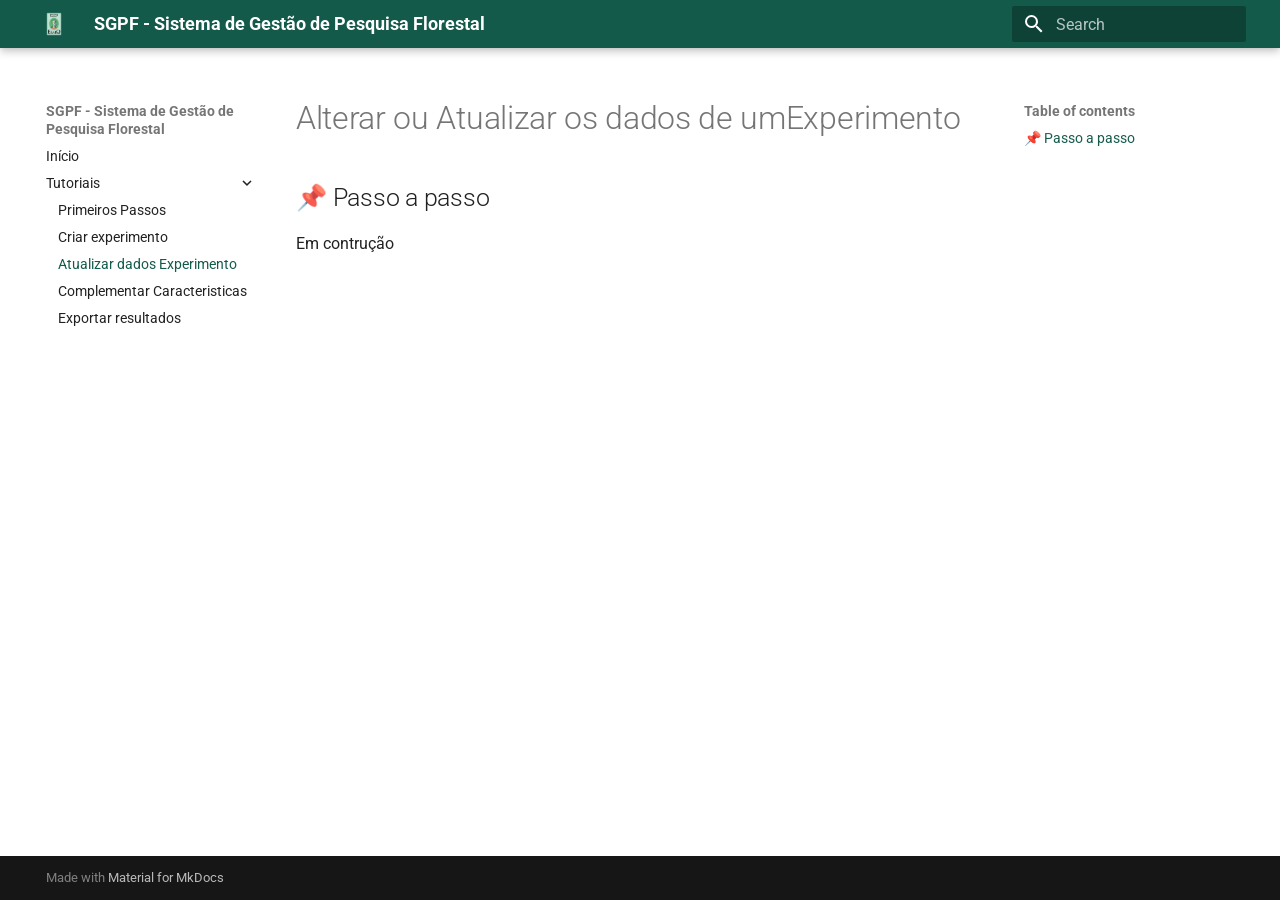
==== AlteracaoCadastroExperimento/index.html @ 8799340b "Deployed 7185ef8 with MkDocs version: 1.6.1" ====
<!doctype html>
<html lang="en" class="no-js">
  <head>
    
      <meta charset="utf-8">
      <meta name="viewport" content="width=device-width,initial-scale=1">
      
      
      
      
        <link rel="prev" href="../cadastroExperimento/">
      
      
        <link rel="next" href="../caracExperimentos/">
      
      
        
      
      
      <link rel="icon" href="../images/esalq-icon.jpg">
      <meta name="generator" content="mkdocs-1.6.1, mkdocs-material-9.7.6">
    
    
      
        <title>Atualizar dados Experimento - SGPF - Sistema de Gestão de Pesquisa Florestal</title>
      
    
    
      <link rel="stylesheet" href="../assets/stylesheets/main.484c7ddc.min.css">
      
      


    
    
      
    
    
      
        
        
        <link rel="preconnect" href="https://fonts.gstatic.com" crossorigin>
        <link rel="stylesheet" href="https://fonts.googleapis.com/css?family=Roboto:300,300i,400,400i,700,700i%7CRoboto+Mono:400,400i,700,700i&display=fallback">
        <style>:root{--md-text-font:"Roboto";--md-code-font:"Roboto Mono"}</style>
      
    
    
      <link rel="stylesheet" href="../stylesheets/extra.css">
    
    <script>__md_scope=new URL("..",location),__md_hash=e=>[...e].reduce(((e,_)=>(e<<5)-e+_.charCodeAt(0)),0),__md_get=(e,_=localStorage,t=__md_scope)=>JSON.parse(_.getItem(t.pathname+"."+e)),__md_set=(e,_,t=localStorage,a=__md_scope)=>{try{t.setItem(a.pathname+"."+e,JSON.stringify(_))}catch(e){}}</script>
    
      

    
    
  </head>
  
  
    <body dir="ltr">
  
    
    <input class="md-toggle" data-md-toggle="drawer" type="checkbox" id="__drawer" autocomplete="off">
    <input class="md-toggle" data-md-toggle="search" type="checkbox" id="__search" autocomplete="off">
    <label class="md-overlay" for="__drawer"></label>
    <div data-md-component="skip">
      
        
        <a href="#alterar-ou-atualizar-os-dados-de-umexperimento" class="md-skip">
          Skip to content
        </a>
      
    </div>
    <div data-md-component="announce">
      
    </div>
    
    
      

  

<header class="md-header md-header--shadow" data-md-component="header">
  <nav class="md-header__inner md-grid" aria-label="Header">
    <a href=".." title="SGPF - Sistema de Gestão de Pesquisa Florestal" class="md-header__button md-logo" aria-label="SGPF - Sistema de Gestão de Pesquisa Florestal" data-md-component="logo">
      
  <img src="../images/esalq-icon.jpg" alt="logo">

    </a>
    <label class="md-header__button md-icon" for="__drawer">
      
      <svg xmlns="http://www.w3.org/2000/svg" viewBox="0 0 24 24"><path d="M3 6h18v2H3zm0 5h18v2H3zm0 5h18v2H3z"/></svg>
    </label>
    <div class="md-header__title" data-md-component="header-title">
      <div class="md-header__ellipsis">
        <div class="md-header__topic">
          <span class="md-ellipsis">
            SGPF - Sistema de Gestão de Pesquisa Florestal
          </span>
        </div>
        <div class="md-header__topic" data-md-component="header-topic">
          <span class="md-ellipsis">
            
              Atualizar dados Experimento
            
          </span>
        </div>
      </div>
    </div>
    
    
      <script>var palette=__md_get("__palette");if(palette&&palette.color){if("(prefers-color-scheme)"===palette.color.media){var media=matchMedia("(prefers-color-scheme: light)"),input=document.querySelector(media.matches?"[data-md-color-media='(prefers-color-scheme: light)']":"[data-md-color-media='(prefers-color-scheme: dark)']");palette.color.media=input.getAttribute("data-md-color-media"),palette.color.scheme=input.getAttribute("data-md-color-scheme"),palette.color.primary=input.getAttribute("data-md-color-primary"),palette.color.accent=input.getAttribute("data-md-color-accent")}for(var[key,value]of Object.entries(palette.color))document.body.setAttribute("data-md-color-"+key,value)}</script>
    
    
    
      
      
        <label class="md-header__button md-icon" for="__search">
          
          <svg xmlns="http://www.w3.org/2000/svg" viewBox="0 0 24 24"><path d="M9.5 3A6.5 6.5 0 0 1 16 9.5c0 1.61-.59 3.09-1.56 4.23l.27.27h.79l5 5-1.5 1.5-5-5v-.79l-.27-.27A6.52 6.52 0 0 1 9.5 16 6.5 6.5 0 0 1 3 9.5 6.5 6.5 0 0 1 9.5 3m0 2C7 5 5 7 5 9.5S7 14 9.5 14 14 12 14 9.5 12 5 9.5 5"/></svg>
        </label>
        <div class="md-search" data-md-component="search" role="dialog">
  <label class="md-search__overlay" for="__search"></label>
  <div class="md-search__inner" role="search">
    <form class="md-search__form" name="search">
      <input type="text" class="md-search__input" name="query" aria-label="Search" placeholder="Search" autocapitalize="off" autocorrect="off" autocomplete="off" spellcheck="false" data-md-component="search-query" required>
      <label class="md-search__icon md-icon" for="__search">
        
        <svg xmlns="http://www.w3.org/2000/svg" viewBox="0 0 24 24"><path d="M9.5 3A6.5 6.5 0 0 1 16 9.5c0 1.61-.59 3.09-1.56 4.23l.27.27h.79l5 5-1.5 1.5-5-5v-.79l-.27-.27A6.52 6.52 0 0 1 9.5 16 6.5 6.5 0 0 1 3 9.5 6.5 6.5 0 0 1 9.5 3m0 2C7 5 5 7 5 9.5S7 14 9.5 14 14 12 14 9.5 12 5 9.5 5"/></svg>
        
        <svg xmlns="http://www.w3.org/2000/svg" viewBox="0 0 24 24"><path d="M20 11v2H8l5.5 5.5-1.42 1.42L4.16 12l7.92-7.92L13.5 5.5 8 11z"/></svg>
      </label>
      <nav class="md-search__options" aria-label="Search">
        
        <button type="reset" class="md-search__icon md-icon" title="Clear" aria-label="Clear" tabindex="-1">
          
          <svg xmlns="http://www.w3.org/2000/svg" viewBox="0 0 24 24"><path d="M19 6.41 17.59 5 12 10.59 6.41 5 5 6.41 10.59 12 5 17.59 6.41 19 12 13.41 17.59 19 19 17.59 13.41 12z"/></svg>
        </button>
      </nav>
      
    </form>
    <div class="md-search__output">
      <div class="md-search__scrollwrap" tabindex="0" data-md-scrollfix>
        <div class="md-search-result" data-md-component="search-result">
          <div class="md-search-result__meta">
            Initializing search
          </div>
          <ol class="md-search-result__list" role="presentation"></ol>
        </div>
      </div>
    </div>
  </div>
</div>
      
    
    
  </nav>
  
</header>
    
    <div class="md-container" data-md-component="container">
      
      
        
          
        
      
      <main class="md-main" data-md-component="main">
        <div class="md-main__inner md-grid">
          
            
              
              <div class="md-sidebar md-sidebar--primary" data-md-component="sidebar" data-md-type="navigation" >
                <div class="md-sidebar__scrollwrap">
                  <div class="md-sidebar__inner">
                    



<nav class="md-nav md-nav--primary" aria-label="Navigation" data-md-level="0">
  <label class="md-nav__title" for="__drawer">
    <a href=".." title="SGPF - Sistema de Gestão de Pesquisa Florestal" class="md-nav__button md-logo" aria-label="SGPF - Sistema de Gestão de Pesquisa Florestal" data-md-component="logo">
      
  <img src="../images/esalq-icon.jpg" alt="logo">

    </a>
    SGPF - Sistema de Gestão de Pesquisa Florestal
  </label>
  
  <ul class="md-nav__list" data-md-scrollfix>
    
      
      
  
  
  
  
    <li class="md-nav__item">
      <a href=".." class="md-nav__link">
        
  
  
  <span class="md-ellipsis">
    
  
    Início
  

    
  </span>
  
  

      </a>
    </li>
  

    
      
      
  
  
    
  
  
  
    
    
    
    
    
    <li class="md-nav__item md-nav__item--active md-nav__item--nested">
      
        
        
        <input class="md-nav__toggle md-toggle " type="checkbox" id="__nav_2" checked>
        
          
          <label class="md-nav__link" for="__nav_2" id="__nav_2_label" tabindex="0">
            
  
  
  <span class="md-ellipsis">
    
  
    Tutoriais
  

    
  </span>
  
  

            <span class="md-nav__icon md-icon"></span>
          </label>
        
        <nav class="md-nav" data-md-level="1" aria-labelledby="__nav_2_label" aria-expanded="true">
          <label class="md-nav__title" for="__nav_2">
            <span class="md-nav__icon md-icon"></span>
            
  
    Tutoriais
  

          </label>
          <ul class="md-nav__list" data-md-scrollfix>
            
              
                
  
  
  
  
    <li class="md-nav__item">
      <a href="../ApresentacaoArgow/" class="md-nav__link">
        
  
  
  <span class="md-ellipsis">
    
  
    Primeiros Passos
  

    
  </span>
  
  

      </a>
    </li>
  

              
            
              
                
  
  
  
  
    <li class="md-nav__item">
      <a href="../cadastroExperimento/" class="md-nav__link">
        
  
  
  <span class="md-ellipsis">
    
  
    Criar experimento
  

    
  </span>
  
  

      </a>
    </li>
  

              
            
              
                
  
  
    
  
  
  
    <li class="md-nav__item md-nav__item--active">
      
      <input class="md-nav__toggle md-toggle" type="checkbox" id="__toc">
      
      
        
      
      
        <label class="md-nav__link md-nav__link--active" for="__toc">
          
  
  
  <span class="md-ellipsis">
    
  
    Atualizar dados Experimento
  

    
  </span>
  
  

          <span class="md-nav__icon md-icon"></span>
        </label>
      
      <a href="./" class="md-nav__link md-nav__link--active">
        
  
  
  <span class="md-ellipsis">
    
  
    Atualizar dados Experimento
  

    
  </span>
  
  

      </a>
      
        

<nav class="md-nav md-nav--secondary" aria-label="Table of contents">
  
  
  
    
  
  
    <label class="md-nav__title" for="__toc">
      <span class="md-nav__icon md-icon"></span>
      Table of contents
    </label>
    <ul class="md-nav__list" data-md-component="toc" data-md-scrollfix>
      
        <li class="md-nav__item">
  <a href="#passo-a-passo" class="md-nav__link">
    <span class="md-ellipsis">
      
        📌 Passo a passo
      
    </span>
  </a>
  
</li>
      
    </ul>
  
</nav>
      
    </li>
  

              
            
              
                
  
  
  
  
    <li class="md-nav__item">
      <a href="../caracExperimentos/" class="md-nav__link">
        
  
  
  <span class="md-ellipsis">
    
  
    Complementar Caracteristicas
  

    
  </span>
  
  

      </a>
    </li>
  

              
            
              
                
  
  
  
  
    <li class="md-nav__item">
      <a href="../tutorial2/" class="md-nav__link">
        
  
  
  <span class="md-ellipsis">
    
  
    Exportar resultados
  

    
  </span>
  
  

      </a>
    </li>
  

              
            
          </ul>
        </nav>
      
    </li>
  

    
  </ul>
</nav>
                  </div>
                </div>
              </div>
            
            
              
              <div class="md-sidebar md-sidebar--secondary" data-md-component="sidebar" data-md-type="toc" >
                <div class="md-sidebar__scrollwrap">
                  <div class="md-sidebar__inner">
                    

<nav class="md-nav md-nav--secondary" aria-label="Table of contents">
  
  
  
    
  
  
    <label class="md-nav__title" for="__toc">
      <span class="md-nav__icon md-icon"></span>
      Table of contents
    </label>
    <ul class="md-nav__list" data-md-component="toc" data-md-scrollfix>
      
        <li class="md-nav__item">
  <a href="#passo-a-passo" class="md-nav__link">
    <span class="md-ellipsis">
      
        📌 Passo a passo
      
    </span>
  </a>
  
</li>
      
    </ul>
  
</nav>
                  </div>
                </div>
              </div>
            
          
          
            <div class="md-content" data-md-component="content">
              
              <article class="md-content__inner md-typeset">
                
                  



<h1 id="alterar-ou-atualizar-os-dados-de-umexperimento">Alterar ou Atualizar os dados de umExperimento</h1>
<h2 id="passo-a-passo">📌 Passo a passo</h2>
<p>Em contrução</p>












                
              </article>
            </div>
          
          
<script>var target=document.getElementById(location.hash.slice(1));target&&target.name&&(target.checked=target.name.startsWith("__tabbed_"))</script>
        </div>
        
      </main>
      
        <footer class="md-footer">
  
  <div class="md-footer-meta md-typeset">
    <div class="md-footer-meta__inner md-grid">
      <div class="md-copyright">
  
  
    Made with
    <a href="https://squidfunk.github.io/mkdocs-material/" target="_blank" rel="noopener">
      Material for MkDocs
    </a>
  
</div>
      
    </div>
  </div>
</footer>
      
    </div>
    <div class="md-dialog" data-md-component="dialog">
      <div class="md-dialog__inner md-typeset"></div>
    </div>
    
    
    
      
      
      <script id="__config" type="application/json">{"annotate": null, "base": "..", "features": [], "search": "../assets/javascripts/workers/search.2c215733.min.js", "tags": null, "translations": {"clipboard.copied": "Copied to clipboard", "clipboard.copy": "Copy to clipboard", "search.result.more.one": "1 more on this page", "search.result.more.other": "# more on this page", "search.result.none": "No matching documents", "search.result.one": "1 matching document", "search.result.other": "# matching documents", "search.result.placeholder": "Type to start searching", "search.result.term.missing": "Missing", "select.version": "Select version"}, "version": null}</script>
    
    
      <script src="../assets/javascripts/bundle.79ae519e.min.js"></script>
      
    
  </body>
</html>
---- assets/stylesheets/main.484c7ddc.min.css ----
@charset "UTF-8";html{-webkit-text-size-adjust:none;-moz-text-size-adjust:none;text-size-adjust:none;box-sizing:border-box}*,:after,:before{box-sizing:inherit}@media (prefers-reduced-motion){*,:after,:before{transition:none!important}}body{margin:0}a,button,input,label{-webkit-tap-highlight-color:transparent}a{color:inherit;text-decoration:none}hr{border:0;box-sizing:initial;display:block;height:.05rem;overflow:visible;padding:0}small{font-size:80%}sub,sup{line-height:1em}img{border-style:none}table{border-collapse:initial;border-spacing:0}td,th{font-weight:400;vertical-align:top}button{background:#0000;border:0;font-family:inherit;font-size:inherit;margin:0;padding:0}input{border:0;outline:none}:root{--md-primary-fg-color:#4051b5;--md-primary-fg-color--light:#5d6cc0;--md-primary-fg-color--dark:#303fa1;--md-primary-bg-color:#fff;--md-primary-bg-color--light:#ffffffb3;--md-accent-fg-color:#526cfe;--md-accent-fg-color--transparent:#526cfe1a;--md-accent-bg-color:#fff;--md-accent-bg-color--light:#ffffffb3}[data-md-color-scheme=default]{color-scheme:light}[data-md-color-scheme=default] img[src$="#gh-dark-mode-only"],[data-md-color-scheme=default] img[src$="#only-dark"]{display:none}:root,[data-md-color-scheme=default]{--md-hue:225deg;--md-default-fg-color:#000000de;--md-default-fg-color--light:#0000008a;--md-default-fg-color--lighter:#00000052;--md-default-fg-color--lightest:#00000012;--md-default-bg-color:#fff;--md-default-bg-color--light:#ffffffb3;--md-default-bg-color--lighter:#ffffff4d;--md-default-bg-color--lightest:#ffffff1f;--md-code-fg-color:#36464e;--md-code-bg-color:#f5f5f5;--md-code-bg-color--light:#f5f5f5b3;--md-code-bg-color--lighter:#f5f5f54d;--md-code-hl-color:#4287ff;--md-code-hl-color--light:#4287ff1a;--md-code-hl-number-color:#d52a2a;--md-code-hl-special-color:#db1457;--md-code-hl-function-color:#a846b9;--md-code-hl-constant-color:#6e59d9;--md-code-hl-keyword-color:#3f6ec6;--md-code-hl-string-color:#1c7d4d;--md-code-hl-name-color:var(--md-code-fg-color);--md-code-hl-operator-color:var(--md-default-fg-color--light);--md-code-hl-punctuation-color:var(--md-default-fg-color--light);--md-code-hl-comment-color:var(--md-default-fg-color--light);--md-code-hl-generic-color:var(--md-default-fg-color--light);--md-code-hl-variable-color:var(--md-default-fg-color--light);--md-typeset-color:var(--md-default-fg-color);--md-typeset-a-color:var(--md-primary-fg-color);--md-typeset-del-color:#f5503d26;--md-typeset-ins-color:#0bd57026;--md-typeset-kbd-color:#fafafa;--md-typeset-kbd-accent-color:#fff;--md-typeset-kbd-border-color:#b8b8b8;--md-typeset-mark-color:#ffff0080;--md-typeset-table-color:#0000001f;--md-typeset-table-color--light:rgba(0,0,0,.035);--md-admonition-fg-color:var(--md-default-fg-color);--md-admonition-bg-color:var(--md-default-bg-color);--md-warning-fg-color:#000000de;--md-warning-bg-color:#ff9;--md-footer-fg-color:#fff;--md-footer-fg-color--light:#ffffffb3;--md-footer-fg-color--lighter:#ffffff73;--md-footer-bg-color:#000000de;--md-footer-bg-color--dark:#00000052;--md-shadow-z1:0 0.2rem 0.5rem #0000000d,0 0 0.05rem #0000001a;--md-shadow-z2:0 0.2rem 0.5rem #0000001a,0 0 0.05rem #00000040;--md-shadow-z3:0 0.2rem 0.5rem #0003,0 0 0.05rem #00000059}.md-icon svg{fill:currentcolor;display:block;height:1.2rem;width:1.2rem}body{-webkit-font-smoothing:antialiased;-moz-osx-font-smoothing:grayscale;--md-text-font-family:var(--md-text-font,_),-apple-system,BlinkMacSystemFont,Helvetica,Arial,sans-serif;--md-code-font-family:var(--md-code-font,_),SFMono-Regular,Consolas,Menlo,monospace}aside,body,input{font-feature-settings:"kern","liga";color:var(--md-typeset-color);font-family:var(--md-text-font-family)}code,kbd,pre{font-feature-settings:"kern";font-family:var(--md-code-font-family)}:root{--md-typeset-table-sort-icon:url('data:image/svg+xml;charset=utf-8,<svg xmlns="http://www.w3.org/2000/svg" viewBox="0 0 24 24"><path d="m18 21-4-4h3V7h-3l4-4 4 4h-3v10h3M2 19v-2h10v2M2 13v-2h7v2M2 7V5h4v2z"/></svg>');--md-typeset-table-sort-icon--asc:url('data:image/svg+xml;charset=utf-8,<svg xmlns="http://www.w3.org/2000/svg" viewBox="0 0 24 24"><path d="M19 17h3l-4 4-4-4h3V3h2M2 17h10v2H2M6 5v2H2V5m0 6h7v2H2z"/></svg>');--md-typeset-table-sort-icon--desc:url('data:image/svg+xml;charset=utf-8,<svg xmlns="http://www.w3.org/2000/svg" viewBox="0 0 24 24"><path d="M19 7h3l-4-4-4 4h3v14h2M2 17h10v2H2M6 5v2H2V5m0 6h7v2H2z"/></svg>')}.md-typeset{-webkit-print-color-adjust:exact;color-adjust:exact;font-size:.8rem;line-height:1.6;overflow-wrap:break-word}@media print{.md-typeset{font-size:.68rem}}.md-typeset blockquote,.md-typeset dl,.md-typeset figure,.md-typeset ol,.md-typeset pre,.md-typeset ul{margin-bottom:1em;margin-top:1em}.md-typeset h1{color:var(--md-default-fg-color--light);font-size:2em;line-height:1.3;margin:0 0 1.25em}.md-typeset h1,.md-typeset h2{font-weight:300;letter-spacing:-.01em}.md-typeset h2{font-size:1.5625em;line-height:1.4;margin:1.6em 0 .64em}.md-typeset h3{font-size:1.25em;font-weight:400;letter-spacing:-.01em;line-height:1.5;margin:1.6em 0 .8em}.md-typeset h2+h3{margin-top:.8em}.md-typeset h4{font-weight:700;letter-spacing:-.01em;margin:1em 0}.md-typeset h5,.md-typeset h6{color:var(--md-default-fg-color--light);font-size:.8em;font-weight:700;letter-spacing:-.01em;margin:1.25em 0}.md-typeset h5{text-transform:uppercase}.md-typeset h5 code{text-transform:none}.md-typeset hr{border-bottom:.05rem solid var(--md-default-fg-color--lightest);display:flow-root;margin:1.5em 0}.md-typeset a{color:var(--md-typeset-a-color);word-break:break-word}.md-typeset a,.md-typeset a:before{transition:color 125ms}.md-typeset a:focus,.md-typeset a:hover{color:var(--md-accent-fg-color)}.md-typeset a:focus code,.md-typeset a:hover code{background-color:var(--md-accent-fg-color--transparent);color:var(--md-accent-fg-color)}.md-typeset a code{color:var(--md-typeset-a-color)}.md-typeset a.focus-visible{outline-color:var(--md-accent-fg-color);outline-offset:.2rem}.md-typeset code,.md-typeset kbd,.md-typeset pre{color:var(--md-code-fg-color);direction:ltr;font-variant-ligatures:none;transition:background-color 125ms}@media print{.md-typeset code,.md-typeset kbd,.md-typeset pre{white-space:pre-wrap}}.md-typeset code{background-color:var(--md-code-bg-color);border-radius:.1rem;-webkit-box-decoration-break:clone;box-decoration-break:clone;font-size:.85em;padding:0 .2941176471em;transition:color 125ms,background-color 125ms;word-break:break-word}.md-typeset code:not(.focus-visible){-webkit-tap-highlight-color:transparent;outline:none}.md-typeset pre{display:flow-root;line-height:1.4;position:relative}.md-typeset pre>code{-webkit-box-decoration-break:slice;box-decoration-break:slice;box-shadow:none;display:block;margin:0;outline-color:var(--md-accent-fg-color);overflow:auto;padding:.7720588235em 1.1764705882em;scrollbar-color:var(--md-default-fg-color--lighter) #0000;scrollbar-width:thin;touch-action:auto;word-break:normal}.md-typeset pre>code:hover{scrollbar-color:var(--md-accent-fg-color) #0000}.md-typeset pre>code::-webkit-scrollbar{height:.2rem;width:.2rem}.md-typeset pre>code::-webkit-scrollbar-thumb{background-color:var(--md-default-fg-color--lighter)}.md-typeset pre>code::-webkit-scrollbar-thumb:hover{background-color:var(--md-accent-fg-color)}.md-typeset kbd{background-color:var(--md-typeset-kbd-color);border-radius:.1rem;box-shadow:0 .1rem 0 .05rem var(--md-typeset-kbd-border-color),0 .1rem 0 var(--md-typeset-kbd-border-color),0 -.1rem .2rem var(--md-typeset-kbd-accent-color) inset;color:var(--md-default-fg-color);display:inline-block;font-size:.75em;padding:0 .6666666667em;vertical-align:text-top;word-break:break-word}.md-typeset mark{background-color:var(--md-typeset-mark-color);-webkit-box-decoration-break:clone;box-decoration-break:clone;color:inherit;word-break:break-word}.md-typeset abbr{cursor:help;text-decoration:none}.md-typeset [data-preview],.md-typeset abbr{border-bottom:.05rem dotted var(--md-default-fg-color--light)}.md-typeset small{opacity:.75}[dir=ltr] .md-typeset sub,[dir=ltr] .md-typeset sup{margin-left:.078125em}[dir=rtl] .md-typeset sub,[dir=rtl] .md-typeset sup{margin-right:.078125em}[dir=ltr] .md-typeset blockquote{padding-left:.6rem}[dir=rtl] .md-typeset blockquote{padding-right:.6rem}[dir=ltr] .md-typeset blockquote{border-left:.2rem solid var(--md-default-fg-color--lighter)}[dir=rtl] .md-typeset blockquote{border-right:.2rem solid var(--md-default-fg-color--lighter)}.md-typeset blockquote{color:var(--md-default-fg-color--light);margin-left:0;margin-right:0}.md-typeset ul{list-style-type:disc}.md-typeset ul[type]{list-style-type:revert-layer}[dir=ltr] .md-typeset ol,[dir=ltr] .md-typeset ul{margin-left:.625em}[dir=rtl] .md-typeset ol,[dir=rtl] .md-typeset ul{margin-right:.625em}.md-typeset ol,.md-typeset ul{padding:0}.md-typeset ol:not([hidden]),.md-typeset ul:not([hidden]){display:flow-root}.md-typeset ol ol,.md-typeset ul ol{list-style-type:lower-alpha}.md-typeset ol ol ol,.md-typeset ul ol ol{list-style-type:lower-roman}.md-typeset ol ol ol ol,.md-typeset ul ol ol ol{list-style-type:upper-alpha}.md-typeset ol ol ol ol ol,.md-typeset ul ol ol ol ol{list-style-type:upper-roman}.md-typeset ol[type],.md-typeset ul[type]{list-style-type:revert-layer}[dir=ltr] .md-typeset ol li,[dir=ltr] .md-typeset ul li{margin-left:1.25em}[dir=rtl] .md-typeset ol li,[dir=rtl] .md-typeset ul li{margin-right:1.25em}.md-typeset ol li,.md-typeset ul li{margin-bottom:.5em}.md-typeset ol li blockquote,.md-typeset ol li p,.md-typeset ul li blockquote,.md-typeset ul li p{margin:.5em 0}.md-typeset ol li:last-child,.md-typeset ul li:last-child{margin-bottom:0}[dir=ltr] .md-typeset ol li ol,[dir=ltr] .md-typeset ol li ul,[dir=ltr] .md-typeset ul li ol,[dir=ltr] .md-typeset ul li ul{margin-left:.625em}[dir=rtl] .md-typeset ol li ol,[dir=rtl] .md-typeset ol li ul,[dir=rtl] .md-typeset ul li ol,[dir=rtl] .md-typeset ul li ul{margin-right:.625em}.md-typeset ol li ol,.md-typeset ol li ul,.md-typeset ul li ol,.md-typeset ul li ul{margin-bottom:.5em;margin-top:.5em}[dir=ltr] .md-typeset dd{margin-left:1.875em}[dir=rtl] .md-typeset dd{margin-right:1.875em}.md-typeset dd{margin-bottom:1.5em;margin-top:1em}.md-typeset img,.md-typeset svg,.md-typeset video{height:auto;max-width:100%}.md-typeset img[align=left]{margin:1em 1em 1em 0}.md-typeset img[align=right]{margin:1em 0 1em 1em}.md-typeset img[align]:only-child{margin-top:0}.md-typeset figure{display:flow-root;margin:1em auto;max-width:100%;text-align:center;width:fit-content}.md-typeset figure img{display:block;margin:0 auto}.md-typeset figcaption{font-style:italic;margin:1em auto;max-width:24rem}.md-typeset iframe{max-width:100%}.md-typeset table:not([class]){background-color:var(--md-default-bg-color);border:.05rem solid var(--md-typeset-table-color);border-radius:.1rem;display:inline-block;font-size:.64rem;max-width:100%;overflow:auto;touch-action:auto}@media print{.md-typeset table:not([class]){display:table}}.md-typeset table:not([class])+*{margin-top:1.5em}.md-typeset table:not([class]) td>:first-child,.md-typeset table:not([class]) th>:first-child{margin-top:0}.md-typeset table:not([class]) td>:last-child,.md-typeset table:not([class]) th>:last-child{margin-bottom:0}.md-typeset table:not([class]) td:not([align]),.md-typeset table:not([class]) th:not([align]){text-align:left}[dir=rtl] .md-typeset table:not([class]) td:not([align]),[dir=rtl] .md-typeset table:not([class]) th:not([align]){text-align:right}.md-typeset table:not([class]) th{font-weight:700;min-width:5rem;padding:.9375em 1.25em;vertical-align:top}.md-typeset table:not([class]) td{border-top:.05rem solid var(--md-typeset-table-color);padding:.9375em 1.25em;vertical-align:top}.md-typeset table:not([class]) tbody tr{transition:background-color 125ms}.md-typeset table:not([class]) tbody tr:hover{background-color:var(--md-typeset-table-color--light);box-shadow:0 .05rem 0 var(--md-default-bg-color) inset}.md-typeset table:not([class]) a{word-break:normal}.md-typeset table th[role=columnheader]{cursor:pointer}[dir=ltr] .md-typeset table th[role=columnheader]:after{margin-left:.5em}[dir=rtl] .md-typeset table th[role=columnheader]:after{margin-right:.5em}.md-typeset table th[role=columnheader]:after{content:"";display:inline-block;height:1.2em;-webkit-mask-image:var(--md-typeset-table-sort-icon);mask-image:var(--md-typeset-table-sort-icon);-webkit-mask-repeat:no-repeat;mask-repeat:no-repeat;-webkit-mask-size:contain;mask-size:contain;transition:background-color 125ms;vertical-align:text-bottom;width:1.2em}.md-typeset table th[role=columnheader]:hover:after{background-color:var(--md-default-fg-color--lighter)}.md-typeset table th[role=columnheader][aria-sort=ascending]:after{background-color:var(--md-default-fg-color--light);-webkit-mask-image:var(--md-typeset-table-sort-icon--asc);mask-image:var(--md-typeset-table-sort-icon--asc)}.md-typeset table th[role=columnheader][aria-sort=descending]:after{background-color:var(--md-default-fg-color--light);-webkit-mask-image:var(--md-typeset-table-sort-icon--desc);mask-image:var(--md-typeset-table-sort-icon--desc)}.md-typeset__scrollwrap{margin:1em -.8rem;overflow-x:auto;touch-action:auto}.md-typeset__table{display:inline-block;margin-bottom:.5em;padding:0 .8rem}@media print{.md-typeset__table{display:block}}html .md-typeset__table table{display:table;margin:0;overflow:hidden;width:100%}@media screen and (max-width:44.984375em){.md-content__inner>pre{margin:1em -.8rem}.md-content__inner>pre code{border-radius:0}}.md-typeset .md-author{border-radius:100%;display:block;flex-shrink:0;height:1.6rem;overflow:hidden;position:relative;transition:color 125ms,transform 125ms;width:1.6rem}.md-typeset .md-author img{display:block}.md-typeset .md-author--more{background:var(--md-default-fg-color--lightest);color:var(--md-default-fg-color--lighter);font-size:.6rem;font-weight:700;line-height:1.6rem;text-align:center}.md-typeset .md-author--long{height:2.4rem;width:2.4rem}.md-typeset a.md-author{transform:scale(1)}.md-typeset a.md-author img{border-radius:100%;filter:grayscale(100%) opacity(75%);transition:filter 125ms}.md-typeset a.md-author:focus,.md-typeset a.md-author:hover{transform:scale(1.1);z-index:1}.md-typeset a.md-author:focus img,.md-typeset a.md-author:hover img{filter:grayscale(0)}.md-banner{background-color:var(--md-footer-bg-color);color:var(--md-footer-fg-color);overflow:auto}@media print{.md-banner{display:none}}.md-banner--warning{background-color:var(--md-warning-bg-color);color:var(--md-warning-fg-color)}.md-banner__inner{font-size:.7rem;margin:.6rem auto;padding:0 .8rem}[dir=ltr] .md-banner__button{float:right}[dir=rtl] .md-banner__button{float:left}.md-banner__button{color:inherit;cursor:pointer;transition:opacity .25s}.no-js .md-banner__button{display:none}.md-banner__button:hover{opacity:.7}html{font-size:125%;height:100%;overflow-x:hidden}@media screen and (min-width:100em){html{font-size:137.5%}}@media screen and (min-width:125em){html{font-size:150%}}body{background-color:var(--md-default-bg-color);display:flex;flex-direction:column;font-size:.5rem;min-height:100%;position:relative;width:100%}@media print{body{display:block}}@media screen and (max-width:59.984375em){body[data-md-scrolllock]{position:fixed}}.md-grid{margin-left:auto;margin-right:auto;max-width:61rem}.md-container{display:flex;flex-direction:column;flex-grow:1}@media print{.md-container{display:block}}.md-main{flex-grow:1}.md-main__inner{display:flex;height:100%;margin-top:1.5rem}.md-ellipsis{overflow:hidden;text-overflow:ellipsis}.md-toggle{display:none}.md-option{height:0;opacity:0;position:absolute;width:0}.md-option:checked+label:not([hidden]){display:block}.md-option.focus-visible+label{outline-color:var(--md-accent-fg-color);outline-style:auto}.md-skip{background-color:var(--md-default-fg-color);border-radius:.1rem;color:var(--md-default-bg-color);font-size:.64rem;margin:.5rem;opacity:0;outline-color:var(--md-accent-fg-color);padding:.3rem .5rem;position:fixed;transform:translateY(.4rem);z-index:-1}.md-skip:focus{opacity:1;transform:translateY(0);transition:transform .25s cubic-bezier(.4,0,.2,1),opacity 175ms 75ms;z-index:10}@page{margin:25mm}:root{--md-clipboard-icon:url('data:image/svg+xml;charset=utf-8,<svg xmlns="http://www.w3.org/2000/svg" viewBox="0 0 24 24"><path d="M19 21H8V7h11m0-2H8a2 2 0 0 0-2 2v14a2 2 0 0 0 2 2h11a2 2 0 0 0 2-2V7a2 2 0 0 0-2-2m-3-4H4a2 2 0 0 0-2 2v14h2V3h12z"/></svg>')}.md-clipboard{border-radius:.1rem;color:var(--md-default-fg-color--lightest);cursor:pointer;height:1.5em;outline-color:var(--md-accent-fg-color);outline-offset:.1rem;transition:color .25s;width:1.5em;z-index:1}@media print{.md-clipboard{display:none}}.md-clipboard:not(.focus-visible){-webkit-tap-highlight-color:transparent;outline:none}:hover>.md-clipboard{color:var(--md-default-fg-color--light)}.md-clipboard:focus,.md-clipboard:hover{color:var(--md-accent-fg-color)}.md-clipboard:after{background-color:currentcolor;content:"";display:block;height:1.125em;margin:0 auto;-webkit-mask-image:var(--md-clipboard-icon);mask-image:var(--md-clipboard-icon);-webkit-mask-position:center;mask-position:center;-webkit-mask-repeat:no-repeat;mask-repeat:no-repeat;-webkit-mask-size:contain;mask-size:contain;width:1.125em}.md-clipboard--inline{cursor:pointer}.md-clipboard--inline code{transition:color .25s,background-color .25s}.md-clipboard--inline:focus code,.md-clipboard--inline:hover code{background-color:var(--md-accent-fg-color--transparent);color:var(--md-accent-fg-color)}:root{--md-code-select-icon:url('data:image/svg+xml;charset=utf-8,<svg xmlns="http://www.w3.org/2000/svg" viewBox="0 0 24 24"><path d="M19 19h-4v2h4c1.1 0 2-.9 2-2v-4h-2m0-12h-4v2h4v4h2V5c0-1.1-.9-2-2-2M5 5h4V3H5c-1.1 0-2 .9-2 2v4h2m0 6H3v4c0 1.1.9 2 2 2h4v-2H5zm2-4h2v2H7zm4 0h2v2h-2zm4 0h2v2h-2zM7 7h2v2H7zm4 0h2v2h-2zm4 0h2v2h-2zm-8 8h2v2H7zm4 0h2v2h-2zm4 0h2v2h-2z"/></svg>');--md-code-copy-icon:url('data:image/svg+xml;charset=utf-8,<svg xmlns="http://www.w3.org/2000/svg" viewBox="0 0 24 24"><path d="M19 21H8V7h11m0-2H8a2 2 0 0 0-2 2v14a2 2 0 0 0 2 2h11a2 2 0 0 0 2-2V7a2 2 0 0 0-2-2m-3-4H4a2 2 0 0 0-2 2v14h2V3h12z"/></svg>')}.md-typeset .md-code__content{display:grid}.md-code__nav{background-color:var(--md-code-bg-color--lighter);border-radius:.1rem;display:flex;gap:.2rem;padding:.2rem;position:absolute;right:.25em;top:.25em;transition:background-color .25s;z-index:1}:hover>.md-code__nav{background-color:var(--md-code-bg-color--light)}.md-code__button{color:var(--md-default-fg-color--lightest);cursor:pointer;display:block;height:1.5em;outline-color:var(--md-accent-fg-color);outline-offset:.1rem;transition:color .25s;width:1.5em}:hover>*>.md-code__button{color:var(--md-default-fg-color--light)}.md-code__button.focus-visible,.md-code__button:hover{color:var(--md-accent-fg-color)}.md-code__button--active{color:var(--md-default-fg-color)!important}.md-code__button:after{background-color:currentcolor;content:"";display:block;height:1.125em;margin:0 auto;-webkit-mask-position:center;mask-position:center;-webkit-mask-repeat:no-repeat;mask-repeat:no-repeat;-webkit-mask-size:contain;mask-size:contain;width:1.125em}.md-code__button[data-md-type=select]:after{-webkit-mask-image:var(--md-code-select-icon);mask-image:var(--md-code-select-icon)}.md-code__button[data-md-type=copy]:after{-webkit-mask-image:var(--md-code-copy-icon);mask-image:var(--md-code-copy-icon)}@keyframes consent{0%{opacity:0;transform:translateY(100%)}to{opacity:1;transform:translateY(0)}}@keyframes overlay{0%{opacity:0}to{opacity:1}}.md-consent__overlay{animation:overlay .25s both;-webkit-backdrop-filter:blur(.1rem);backdrop-filter:blur(.1rem);background-color:#0000008a;height:100%;opacity:1;position:fixed;top:0;width:100%;z-index:5}.md-consent__inner{animation:consent .5s cubic-bezier(.1,.7,.1,1) both;background-color:var(--md-default-bg-color);border:0;border-radius:.1rem;bottom:0;box-shadow:0 0 .2rem #0000001a,0 .2rem .4rem #0003;max-height:100%;overflow:auto;padding:0;position:fixed;width:100%;z-index:5}.md-consent__form{padding:.8rem}.md-consent__settings{display:none;margin:1em 0}input:checked+.md-consent__settings{display:block}.md-consent__controls{margin-bottom:.8rem}.md-typeset .md-consent__controls .md-button{display:inline}@media screen and (max-width:44.984375em){.md-typeset .md-consent__controls .md-button{display:block;margin-top:.4rem;text-align:center;width:100%}}.md-consent label{cursor:pointer}.md-content{flex-grow:1;min-width:0}.md-content__inner{margin:0 .8rem 1.2rem;padding-top:.6rem}@media screen and (min-width:76.25em){[dir=ltr] .md-sidebar--primary:not([hidden])~.md-content>.md-content__inner{margin-left:1.2rem}[dir=ltr] .md-sidebar--secondary:not([hidden])~.md-content>.md-content__inner,[dir=rtl] .md-sidebar--primary:not([hidden])~.md-content>.md-content__inner{margin-right:1.2rem}[dir=rtl] .md-sidebar--secondary:not([hidden])~.md-content>.md-content__inner{margin-left:1.2rem}}.md-content__inner:before{content:"";display:block;height:.4rem}.md-content__inner>:last-child{margin-bottom:0}[dir=ltr] .md-content__button{float:right}[dir=rtl] .md-content__button{float:left}[dir=ltr] .md-content__button{margin-left:.4rem}[dir=rtl] .md-content__button{margin-right:.4rem}.md-content__button{margin:.4rem 0;padding:0}@media print{.md-content__button{display:none}}.md-typeset .md-content__button{color:var(--md-default-fg-color--lighter)}.md-content__button svg{display:inline;vertical-align:top}[dir=rtl] .md-content__button svg{transform:scaleX(-1)}[dir=ltr] .md-dialog{right:.8rem}[dir=rtl] .md-dialog{left:.8rem}.md-dialog{background-color:var(--md-default-fg-color);border-radius:.1rem;bottom:.8rem;box-shadow:var(--md-shadow-z3);min-width:11.1rem;opacity:0;padding:.4rem .6rem;pointer-events:none;position:fixed;transform:translateY(100%);transition:transform 0ms .4s,opacity .4s;z-index:4}@media print{.md-dialog{display:none}}.md-dialog--active{opacity:1;pointer-events:auto;transform:translateY(0);transition:transform .4s cubic-bezier(.075,.85,.175,1),opacity .4s}.md-dialog__inner{color:var(--md-default-bg-color);font-size:.7rem}.md-feedback{margin:2em 0 1em;text-align:center}.md-feedback fieldset{border:none;margin:0;padding:0}.md-feedback__title{font-weight:700;margin:1em auto}.md-feedback__inner{position:relative}.md-feedback__list{display:flex;flex-wrap:wrap;place-content:baseline center;position:relative}.md-feedback__list:hover .md-icon:not(:disabled){color:var(--md-default-fg-color--lighter)}:disabled .md-feedback__list{min-height:1.8rem}.md-feedback__icon{color:var(--md-default-fg-color--light);cursor:pointer;flex-shrink:0;margin:0 .1rem;transition:color 125ms}.md-feedback__icon:not(:disabled).md-icon:hover{color:var(--md-accent-fg-color)}.md-feedback__icon:disabled{color:var(--md-default-fg-color--lightest);pointer-events:none}.md-feedback__note{opacity:0;position:relative;transform:translateY(.4rem);transition:transform .4s cubic-bezier(.1,.7,.1,1),opacity .15s}.md-feedback__note>*{margin:0 auto;max-width:16rem}:disabled .md-feedback__note{opacity:1;transform:translateY(0)}@media print{.md-feedback{display:none}}.md-footer{background-color:var(--md-footer-bg-color);color:var(--md-footer-fg-color)}@media print{.md-footer{display:none}}.md-footer__inner{justify-content:space-between;overflow:auto;padding:.2rem}.md-footer__inner:not([hidden]){display:flex}.md-footer__link{align-items:end;display:flex;flex-grow:0.01;margin-bottom:.4rem;margin-top:1rem;max-width:100%;outline-color:var(--md-accent-fg-color);overflow:hidden;transition:opacity .25s}.md-footer__link:focus,.md-footer__link:hover{opacity:.7}[dir=rtl] .md-footer__link svg{transform:scaleX(-1)}@media screen and (max-width:44.984375em){.md-footer__link--prev{flex-shrink:0}.md-footer__link--prev .md-footer__title{display:none}}[dir=ltr] .md-footer__link--next{margin-left:auto}[dir=rtl] .md-footer__link--next{margin-right:auto}.md-footer__link--next{text-align:right}[dir=rtl] .md-footer__link--next{text-align:left}.md-footer__title{flex-grow:1;font-size:.9rem;margin-bottom:.7rem;max-width:calc(100% - 2.4rem);padding:0 1rem;white-space:nowrap}.md-footer__button{margin:.2rem;padding:.4rem}.md-footer__direction{font-size:.64rem;opacity:.7}.md-footer-meta{background-color:var(--md-footer-bg-color--dark)}.md-footer-meta__inner{display:flex;flex-wrap:wrap;justify-content:space-between;padding:.2rem}html .md-footer-meta.md-typeset a{color:var(--md-footer-fg-color--light)}html .md-footer-meta.md-typeset a:focus,html .md-footer-meta.md-typeset a:hover{color:var(--md-footer-fg-color)}.md-copyright{color:var(--md-footer-fg-color--lighter);font-size:.64rem;margin:auto .6rem;padding:.4rem 0;width:100%}@media screen and (min-width:45em){.md-copyright{width:auto}}.md-copyright__highlight{color:var(--md-footer-fg-color--light)}.md-social{display:inline-flex;gap:.2rem;margin:0 .4rem;padding:.2rem 0 .6rem}@media screen and (min-width:45em){.md-social{padding:.6rem 0}}.md-social__link{display:inline-block;height:1.6rem;text-align:center;width:1.6rem}.md-social__link:before{line-height:1.9}.md-social__link svg{fill:currentcolor;max-height:.8rem;vertical-align:-25%}.md-typeset .md-button{border:.1rem solid;border-radius:.1rem;color:var(--md-primary-fg-color);cursor:pointer;display:inline-block;font-weight:700;padding:.625em 2em;transition:color 125ms,background-color 125ms,border-color 125ms}.md-typeset .md-button--primary{background-color:var(--md-primary-fg-color);border-color:var(--md-primary-fg-color);color:var(--md-primary-bg-color)}.md-typeset .md-button:focus,.md-typeset .md-button:hover{background-color:var(--md-accent-fg-color);border-color:var(--md-accent-fg-color);color:var(--md-accent-bg-color)}[dir=ltr] .md-typeset .md-input{border-top-left-radius:.1rem}[dir=ltr] .md-typeset .md-input,[dir=rtl] .md-typeset .md-input{border-top-right-radius:.1rem}[dir=rtl] .md-typeset .md-input{border-top-left-radius:.1rem}.md-typeset .md-input{border-bottom:.1rem solid var(--md-default-fg-color--lighter);box-shadow:var(--md-shadow-z1);font-size:.8rem;height:1.8rem;padding:0 .6rem;transition:border .25s,box-shadow .25s}.md-typeset .md-input:focus,.md-typeset .md-input:hover{border-bottom-color:var(--md-accent-fg-color);box-shadow:var(--md-shadow-z2)}.md-typeset .md-input--stretch{width:100%}.md-header{background-color:var(--md-primary-fg-color);box-shadow:0 0 .2rem #0000,0 .2rem .4rem #0000;color:var(--md-primary-bg-color);display:block;left:0;position:sticky;right:0;top:0;z-index:4}@media print{.md-header{display:none}}.md-header[hidden]{transform:translateY(-100%);transition:transform .25s cubic-bezier(.8,0,.6,1),box-shadow .25s}.md-header--shadow{box-shadow:0 0 .2rem #0000001a,0 .2rem .4rem #0003;transition:transform .25s cubic-bezier(.1,.7,.1,1),box-shadow .25s}.md-header__inner{align-items:center;display:flex;padding:0 .2rem}.md-header__button{color:currentcolor;cursor:pointer;margin:.2rem;outline-color:var(--md-accent-fg-color);padding:.4rem;position:relative;transition:opacity .25s;vertical-align:middle;z-index:1}.md-header__button:hover{opacity:.7}.md-header__button:not([hidden]){display:inline-block}.md-header__button:not(.focus-visible){-webkit-tap-highlight-color:transparent;outline:none}.md-header__button.md-logo{margin:.2rem;padding:.4rem}@media screen and (max-width:76.234375em){.md-header__button.md-logo{display:none}}.md-header__button.md-logo img,.md-header__button.md-logo svg{fill:currentcolor;display:block;height:1.2rem;width:auto}@media screen and (min-width:60em){.md-header__button[for=__search]{display:none}}.no-js .md-header__button[for=__search]{display:none}[dir=rtl] .md-header__button[for=__search] svg{transform:scaleX(-1)}@media screen and (min-width:76.25em){.md-header__button[for=__drawer]{display:none}}.md-header__topic{display:flex;max-width:100%;position:absolute;transition:transform .4s cubic-bezier(.1,.7,.1,1),opacity .15s;white-space:nowrap}.md-header__topic+.md-header__topic{opacity:0;pointer-events:none;transform:translateX(1.25rem);transition:transform .4s cubic-bezier(1,.7,.1,.1),opacity .15s;z-index:-1}[dir=rtl] .md-header__topic+.md-header__topic{transform:translateX(-1.25rem)}.md-header__topic:first-child{font-weight:700}[dir=ltr] .md-header__title{margin-left:1rem;margin-right:.4rem}[dir=rtl] .md-header__title{margin-left:.4rem;margin-right:1rem}.md-header__title{flex-grow:1;font-size:.9rem;height:2.4rem;line-height:2.4rem}.md-header__title--active .md-header__topic{opacity:0;pointer-events:none;transform:translateX(-1.25rem);transition:transform .4s cubic-bezier(1,.7,.1,.1),opacity .15s;z-index:-1}[dir=rtl] .md-header__title--active .md-header__topic{transform:translateX(1.25rem)}.md-header__title--active .md-header__topic+.md-header__topic{opacity:1;pointer-events:auto;transform:translateX(0);transition:transform .4s cubic-bezier(.1,.7,.1,1),opacity .15s;z-index:0}.md-header__title>.md-header__ellipsis{height:100%;position:relative;width:100%}.md-header__option{display:flex;flex-shrink:0;max-width:100%;transition:max-width 0ms .25s,opacity .25s .25s;white-space:nowrap}[data-md-toggle=search]:checked~.md-header .md-header__option{max-width:0;opacity:0;transition:max-width 0ms,opacity 0ms}.md-header__option>input{bottom:0}.md-header__source{display:none}@media screen and (min-width:60em){[dir=ltr] .md-header__source{margin-left:1rem}[dir=rtl] .md-header__source{margin-right:1rem}.md-header__source{display:block;max-width:11.7rem;width:11.7rem}}@media screen and (min-width:76.25em){[dir=ltr] .md-header__source{margin-left:1.4rem}[dir=rtl] .md-header__source{margin-right:1.4rem}}.md-meta{color:var(--md-default-fg-color--light);font-size:.7rem;line-height:1.3}.md-meta__list{display:inline-flex;flex-wrap:wrap;list-style:none;margin:0;padding:0}.md-meta__item:not(:last-child):after{content:"·";margin-left:.2rem;margin-right:.2rem}.md-meta__link{color:var(--md-typeset-a-color)}.md-meta__link:focus,.md-meta__link:hover{color:var(--md-accent-fg-color)}.md-draft{background-color:#ff1744;border-radius:.125em;color:#fff;display:inline-block;font-weight:700;padding-left:.5714285714em;padding-right:.5714285714em}:root{--md-nav-icon--prev:url('data:image/svg+xml;charset=utf-8,<svg xmlns="http://www.w3.org/2000/svg" viewBox="0 0 24 24"><path d="M20 11v2H8l5.5 5.5-1.42 1.42L4.16 12l7.92-7.92L13.5 5.5 8 11z"/></svg>');--md-nav-icon--next:url('data:image/svg+xml;charset=utf-8,<svg xmlns="http://www.w3.org/2000/svg" viewBox="0 0 24 24"><path d="M8.59 16.58 13.17 12 8.59 7.41 10 6l6 6-6 6z"/></svg>');--md-toc-icon:url('data:image/svg+xml;charset=utf-8,<svg xmlns="http://www.w3.org/2000/svg" viewBox="0 0 24 24"><path d="M3 9h14V7H3zm0 4h14v-2H3zm0 4h14v-2H3zm16 0h2v-2h-2zm0-10v2h2V7zm0 6h2v-2h-2z"/></svg>')}.md-nav{font-size:.7rem;line-height:1.3}.md-nav__title{color:var(--md-default-fg-color--light);display:block;font-weight:700;overflow:hidden;padding:0 .6rem;text-overflow:ellipsis}.md-nav__title .md-nav__button{display:none}.md-nav__title .md-nav__button img{height:100%;width:auto}.md-nav__title .md-nav__button.md-logo img,.md-nav__title .md-nav__button.md-logo svg{fill:currentcolor;display:block;height:2.4rem;max-width:100%;object-fit:contain;width:auto}.md-nav__list{list-style:none;margin:0;padding:0}.md-nav__link{align-items:flex-start;display:flex;gap:.4rem;margin-top:.625em;scroll-snap-align:start;transition:color 125ms}.md-nav__link--passed,.md-nav__link--passed code{color:var(--md-default-fg-color--light)}.md-nav__item .md-nav__link--active,.md-nav__item .md-nav__link--active code{color:var(--md-typeset-a-color)}.md-nav__link .md-ellipsis{position:relative}.md-nav__link .md-ellipsis code{word-break:normal}[dir=ltr] .md-nav__link .md-icon:last-child{margin-left:auto}[dir=rtl] .md-nav__link .md-icon:last-child{margin-right:auto}.md-nav__link .md-typeset{font-size:.7rem;line-height:1.3}.md-nav__link svg{fill:currentcolor;flex-shrink:0;height:1.3em;position:relative}.md-nav__link[for]:focus,.md-nav__link[for]:hover,.md-nav__link[href]:focus,.md-nav__link[href]:hover{color:var(--md-accent-fg-color);cursor:pointer}.md-nav__link[for]:focus code,.md-nav__link[for]:hover code,.md-nav__link[href]:focus code,.md-nav__link[href]:hover code{background-color:var(--md-accent-fg-color--transparent);color:var(--md-accent-fg-color)}.md-nav__link.focus-visible{outline-color:var(--md-accent-fg-color);outline-offset:.2rem}.md-nav--primary .md-nav__link[for=__toc]{display:none}.md-nav--primary .md-nav__link[for=__toc] .md-icon:after{background-color:currentcolor;display:block;height:100%;-webkit-mask-image:var(--md-toc-icon);mask-image:var(--md-toc-icon);width:100%}.md-nav--primary .md-nav__link[for=__toc]~.md-nav{display:none}.md-nav__container>.md-nav__link{margin-top:0}.md-nav__container>.md-nav__link:first-child{flex-grow:1;min-width:0}.md-nav__icon{flex-shrink:0}.md-nav__source{display:none}@media screen and (max-width:76.234375em){.md-nav--primary,.md-nav--primary .md-nav{background-color:var(--md-default-bg-color);display:flex;flex-direction:column;height:100%;left:0;position:absolute;right:0;top:0;z-index:1}.md-nav--primary .md-nav__item,.md-nav--primary .md-nav__title{font-size:.8rem;line-height:1.5}.md-nav--primary .md-nav__title{background-color:var(--md-default-fg-color--lightest);color:var(--md-default-fg-color--light);cursor:pointer;height:5.6rem;line-height:2.4rem;padding:3rem .8rem .2rem;position:relative;white-space:nowrap}[dir=ltr] .md-nav--primary .md-nav__title .md-nav__icon{left:.4rem}[dir=rtl] .md-nav--primary .md-nav__title .md-nav__icon{right:.4rem}.md-nav--primary .md-nav__title .md-nav__icon{display:block;height:1.2rem;margin:.2rem;position:absolute;top:.4rem;width:1.2rem}.md-nav--primary .md-nav__title .md-nav__icon:after{background-color:currentcolor;content:"";display:block;height:100%;-webkit-mask-image:var(--md-nav-icon--prev);mask-image:var(--md-nav-icon--prev);-webkit-mask-position:center;mask-position:center;-webkit-mask-repeat:no-repeat;mask-repeat:no-repeat;-webkit-mask-size:contain;mask-size:contain;width:100%}.md-nav--primary .md-nav__title~.md-nav__list{background-color:var(--md-default-bg-color);box-shadow:0 .05rem 0 var(--md-default-fg-color--lightest) inset;overflow-y:auto;scroll-snap-type:y mandatory;touch-action:pan-y}.md-nav--primary .md-nav__title~.md-nav__list>:first-child{border-top:0}.md-nav--primary .md-nav__title[for=__drawer]{background-color:var(--md-primary-fg-color);color:var(--md-primary-bg-color);font-weight:700}.md-nav--primary .md-nav__title .md-logo{display:block;left:.2rem;margin:.2rem;padding:.4rem;position:absolute;right:.2rem;top:.2rem}.md-nav--primary .md-nav__list{flex:1}.md-nav--primary .md-nav__item{border-top:.05rem solid var(--md-default-fg-color--lightest)}.md-nav--primary .md-nav__item--active>.md-nav__link{color:var(--md-typeset-a-color)}.md-nav--primary .md-nav__item--active>.md-nav__link:focus,.md-nav--primary .md-nav__item--active>.md-nav__link:hover{color:var(--md-accent-fg-color)}.md-nav--primary .md-nav__link{margin-top:0;padding:.6rem .8rem}.md-nav--primary .md-nav__link svg{margin-top:.1em}.md-nav--primary .md-nav__link>.md-nav__link{padding:0}[dir=ltr] .md-nav--primary .md-nav__link .md-nav__icon{margin-right:-.2rem}[dir=rtl] .md-nav--primary .md-nav__link .md-nav__icon{margin-left:-.2rem}.md-nav--primary .md-nav__link .md-nav__icon{font-size:1.2rem;height:1.2rem;width:1.2rem}.md-nav--primary .md-nav__link .md-nav__icon:after{background-color:currentcolor;content:"";display:block;height:100%;-webkit-mask-image:var(--md-nav-icon--next);mask-image:var(--md-nav-icon--next);-webkit-mask-position:center;mask-position:center;-webkit-mask-repeat:no-repeat;mask-repeat:no-repeat;-webkit-mask-size:contain;mask-size:contain;width:100%}[dir=rtl] .md-nav--primary .md-nav__icon:after{transform:scale(-1)}.md-nav--primary .md-nav--secondary .md-nav{background-color:initial;position:static}[dir=ltr] .md-nav--primary .md-nav--secondary .md-nav .md-nav__link{padding-left:1.4rem}[dir=rtl] .md-nav--primary .md-nav--secondary .md-nav .md-nav__link{padding-right:1.4rem}[dir=ltr] .md-nav--primary .md-nav--secondary .md-nav .md-nav .md-nav__link{padding-left:2rem}[dir=rtl] .md-nav--primary .md-nav--secondary .md-nav .md-nav .md-nav__link{padding-right:2rem}[dir=ltr] .md-nav--primary .md-nav--secondary .md-nav .md-nav .md-nav .md-nav__link{padding-left:2.6rem}[dir=rtl] .md-nav--primary .md-nav--secondary .md-nav .md-nav .md-nav .md-nav__link{padding-right:2.6rem}[dir=ltr] .md-nav--primary .md-nav--secondary .md-nav .md-nav .md-nav .md-nav .md-nav__link{padding-left:3.2rem}[dir=rtl] .md-nav--primary .md-nav--secondary .md-nav .md-nav .md-nav .md-nav .md-nav__link{padding-right:3.2rem}.md-nav--secondary{background-color:initial}.md-nav__toggle~.md-nav{display:flex;opacity:0;transform:translateX(100%);transition:transform .25s cubic-bezier(.8,0,.6,1),opacity 125ms 50ms}[dir=rtl] .md-nav__toggle~.md-nav{transform:translateX(-100%)}.md-nav__toggle:checked~.md-nav{opacity:1;transform:translateX(0);transition:transform .25s cubic-bezier(.4,0,.2,1),opacity 125ms 125ms}.md-nav__toggle:checked~.md-nav>.md-nav__list{backface-visibility:hidden}}@media screen and (max-width:59.984375em){.md-nav--primary .md-nav__link[for=__toc]{display:flex}.md-nav--primary .md-nav__link[for=__toc] .md-icon:after{content:""}.md-nav--primary .md-nav__link[for=__toc]+.md-nav__link{display:none}.md-nav--primary .md-nav__link[for=__toc]~.md-nav{display:flex}.md-nav__source{background-color:var(--md-primary-fg-color--dark);color:var(--md-primary-bg-color);display:block;padding:0 .2rem}}@media screen and (min-width:60em) and (max-width:76.234375em){.md-nav--integrated .md-nav__link[for=__toc]{display:flex}.md-nav--integrated .md-nav__link[for=__toc] .md-icon:after{content:""}.md-nav--integrated .md-nav__link[for=__toc]+.md-nav__link{display:none}.md-nav--integrated .md-nav__link[for=__toc]~.md-nav{display:flex}}@media screen and (min-width:60em){.md-nav{margin-bottom:-.4rem}.md-nav--secondary .md-nav__title{background:var(--md-default-bg-color);box-shadow:0 0 .4rem .4rem var(--md-default-bg-color);position:sticky;top:0;z-index:1}.md-nav--secondary .md-nav__title[for=__toc]{scroll-snap-align:start}.md-nav--secondary .md-nav__title .md-nav__icon{display:none}[dir=ltr] .md-nav--secondary .md-nav__list{padding-left:.6rem}[dir=rtl] .md-nav--secondary .md-nav__list{padding-right:.6rem}.md-nav--secondary .md-nav__list{padding-bottom:.4rem}[dir=ltr] .md-nav--secondary .md-nav__item>.md-nav__link{margin-right:.4rem}[dir=rtl] .md-nav--secondary .md-nav__item>.md-nav__link{margin-left:.4rem}}@media screen and (min-width:76.25em){.md-nav{margin-bottom:-.4rem;transition:max-height .25s cubic-bezier(.86,0,.07,1)}.md-nav--primary .md-nav__title{background:var(--md-default-bg-color);box-shadow:0 0 .4rem .4rem var(--md-default-bg-color);position:sticky;top:0;z-index:1}.md-nav--primary .md-nav__title[for=__drawer]{scroll-snap-align:start}.md-nav--primary .md-nav__title .md-nav__icon{display:none}[dir=ltr] .md-nav--primary .md-nav__list{padding-left:.6rem}[dir=rtl] .md-nav--primary .md-nav__list{padding-right:.6rem}.md-nav--primary .md-nav__list{padding-bottom:.4rem}[dir=ltr] .md-nav--primary .md-nav__item>.md-nav__link{margin-right:.4rem}[dir=rtl] .md-nav--primary .md-nav__item>.md-nav__link{margin-left:.4rem}.md-nav__toggle~.md-nav{display:grid;grid-template-rows:minmax(.4rem,0fr);opacity:0;transition:grid-template-rows .25s cubic-bezier(.86,0,.07,1),opacity .25s,visibility 0ms .25s;visibility:collapse}.md-nav__toggle~.md-nav>.md-nav__list{overflow:hidden}.md-nav__toggle.md-toggle--indeterminate~.md-nav,.md-nav__toggle:checked~.md-nav{grid-template-rows:minmax(.4rem,1fr);opacity:1;transition:grid-template-rows .25s cubic-bezier(.86,0,.07,1),opacity .15s .1s,visibility 0ms;visibility:visible}.md-nav__toggle.md-toggle--indeterminate~.md-nav{transition:none}.md-nav__item--nested>.md-nav>.md-nav__title{display:none}.md-nav__item--section{display:block;margin:1.25em 0}.md-nav__item--section:last-child{margin-bottom:0}.md-nav__item--section>.md-nav__link{font-weight:700}.md-nav__item--section>.md-nav__link[for]{color:var(--md-default-fg-color--light)}.md-nav__item--section>.md-nav__link:not(.md-nav__container){pointer-events:none}.md-nav__item--section>.md-nav__link .md-icon,.md-nav__item--section>.md-nav__link>[for]{display:none}[dir=ltr] .md-nav__item--section>.md-nav{margin-left:-.6rem}[dir=rtl] .md-nav__item--section>.md-nav{margin-right:-.6rem}.md-nav__item--section>.md-nav{display:block;opacity:1;visibility:visible}.md-nav__item--section>.md-nav>.md-nav__list>.md-nav__item{padding:0}.md-nav__icon{border-radius:100%;height:.9rem;transition:background-color .25s;width:.9rem}.md-nav__icon:hover{background-color:var(--md-accent-fg-color--transparent)}.md-nav__icon:after{background-color:currentcolor;border-radius:100%;content:"";display:inline-block;height:100%;-webkit-mask-image:var(--md-nav-icon--next);mask-image:var(--md-nav-icon--next);-webkit-mask-position:center;mask-position:center;-webkit-mask-repeat:no-repeat;mask-repeat:no-repeat;-webkit-mask-size:contain;mask-size:contain;transition:transform .25s;vertical-align:-.1rem;width:100%}[dir=rtl] .md-nav__icon:after{transform:rotate(180deg)}.md-nav__item--nested .md-nav__toggle:checked~.md-nav__link .md-nav__icon:after,.md-nav__item--nested .md-toggle--indeterminate~.md-nav__link .md-nav__icon:after{transform:rotate(90deg)}.md-nav--lifted>.md-nav__list>.md-nav__item,.md-nav--lifted>.md-nav__title{display:none}.md-nav--lifted>.md-nav__list>.md-nav__item--active{display:block}.md-nav--lifted>.md-nav__list>.md-nav__item--active>.md-nav__link{background:var(--md-default-bg-color);box-shadow:0 0 .4rem .4rem var(--md-default-bg-color);margin-top:0;position:sticky;top:0;z-index:1}.md-nav--lifted>.md-nav__list>.md-nav__item--active>.md-nav__link:not(.md-nav__container){pointer-events:none}.md-nav--lifted>.md-nav__list>.md-nav__item--active.md-nav__item--section{margin:0}[dir=ltr] .md-nav--lifted>.md-nav__list>.md-nav__item>.md-nav:not(.md-nav--secondary){margin-left:-.6rem}[dir=rtl] .md-nav--lifted>.md-nav__list>.md-nav__item>.md-nav:not(.md-nav--secondary){margin-right:-.6rem}.md-nav--lifted>.md-nav__list>.md-nav__item>[for]{color:var(--md-default-fg-color--light)}.md-nav--lifted .md-nav[data-md-level="1"]{grid-template-rows:minmax(.4rem,1fr);opacity:1;visibility:visible}[dir=ltr] .md-nav--integrated>.md-nav__list>.md-nav__item--active .md-nav--secondary{border-left:.05rem solid var(--md-primary-fg-color)}[dir=rtl] .md-nav--integrated>.md-nav__list>.md-nav__item--active .md-nav--secondary{border-right:.05rem solid var(--md-primary-fg-color)}.md-nav--integrated>.md-nav__list>.md-nav__item--active .md-nav--secondary{display:block;margin-bottom:1.25em;opacity:1;visibility:visible}.md-nav--integrated>.md-nav__list>.md-nav__item--active .md-nav--secondary>.md-nav__list{overflow:visible;padding-bottom:0}.md-nav--integrated>.md-nav__list>.md-nav__item--active .md-nav--secondary>.md-nav__title{display:none}}.md-pagination{font-size:.8rem;font-weight:700;gap:.4rem}.md-pagination,.md-pagination>*{align-items:center;display:flex;justify-content:center}.md-pagination>*{border-radius:.2rem;height:1.8rem;min-width:1.8rem;text-align:center}.md-pagination__current{background-color:var(--md-default-fg-color--lightest);color:var(--md-default-fg-color--light)}.md-pagination__link{transition:color 125ms,background-color 125ms}.md-pagination__link:focus,.md-pagination__link:hover{background-color:var(--md-accent-fg-color--transparent);color:var(--md-accent-fg-color)}.md-pagination__link:focus svg,.md-pagination__link:hover svg{color:var(--md-accent-fg-color)}.md-pagination__link.focus-visible{outline-color:var(--md-accent-fg-color);outline-offset:.2rem}.md-pagination__link svg{fill:currentcolor;color:var(--md-default-fg-color--lighter);display:block;max-height:100%;width:1.2rem}:root{--md-path-icon:url('data:image/svg+xml;charset=utf-8,<svg xmlns="http://www.w3.org/2000/svg" viewBox="0 0 24 24"><path d="M8.59 16.58 13.17 12 8.59 7.41 10 6l6 6-6 6z"/></svg>')}.md-path{font-size:.7rem;margin:0 .8rem;overflow:auto;padding-top:1.2rem}.md-path:not([hidden]){display:block}@media screen and (min-width:76.25em){.md-path{margin:0 1.2rem}}.md-path__list{align-items:center;display:flex;gap:.2rem;list-style:none;margin:0;padding:0}.md-path__item:not(:first-child){display:inline-flex;gap:.2rem;white-space:nowrap}.md-path__item:not(:first-child):before{background-color:var(--md-default-fg-color--lighter);content:"";display:inline;height:.8rem;-webkit-mask-image:var(--md-path-icon);mask-image:var(--md-path-icon);width:.8rem}.md-path__link{align-items:center;color:var(--md-default-fg-color--light);display:flex}.md-path__link:focus,.md-path__link:hover{color:var(--md-accent-fg-color)}:root{--md-post-pin-icon:url('data:image/svg+xml;charset=utf-8,<svg xmlns="http://www.w3.org/2000/svg" viewBox="0 0 24 24"><path d="M16 12V4h1V2H7v2h1v8l-2 2v2h5.2v6h1.6v-6H18v-2z"/></svg>')}.md-post__back{border-bottom:.05rem solid var(--md-default-fg-color--lightest);margin-bottom:1.2rem;padding-bottom:1.2rem}@media screen and (max-width:76.234375em){.md-post__back{display:none}}[dir=rtl] .md-post__back svg{transform:scaleX(-1)}.md-post__authors{display:flex;flex-direction:column;gap:.6rem;margin:0 .6rem 1.2rem}.md-post .md-post__meta a{transition:color 125ms}.md-post .md-post__meta a:focus,.md-post .md-post__meta a:hover{color:var(--md-accent-fg-color)}.md-post__title{color:var(--md-default-fg-color--light);font-weight:700}.md-post--excerpt{margin-bottom:3.2rem}.md-post--excerpt .md-post__header{align-items:center;display:flex;gap:.6rem;min-height:1.6rem}.md-post--excerpt .md-post__authors{align-items:center;display:inline-flex;flex-direction:row;gap:.2rem;margin:0;min-height:2.4rem}[dir=ltr] .md-post--excerpt .md-post__meta .md-meta__list{margin-right:.4rem}[dir=rtl] .md-post--excerpt .md-post__meta .md-meta__list{margin-left:.4rem}.md-post--excerpt .md-post__content>:first-child{--md-scroll-margin:6rem;margin-top:0}.md-post>.md-nav--secondary{margin:1em 0}.md-pin{background:var(--md-default-fg-color--lightest);border-radius:1rem;margin-top:-.05rem;padding:.2rem}.md-pin:after{background-color:currentcolor;content:"";display:block;height:.6rem;margin:0 auto;-webkit-mask-image:var(--md-post-pin-icon);mask-image:var(--md-post-pin-icon);-webkit-mask-position:center;mask-position:center;-webkit-mask-repeat:no-repeat;mask-repeat:no-repeat;-webkit-mask-size:contain;mask-size:contain;width:.6rem}.md-profile{align-items:center;display:flex;font-size:.7rem;gap:.6rem;line-height:1.4;width:100%}.md-profile__description{flex-grow:1}.md-content--post{display:flex}@media screen and (max-width:76.234375em){.md-content--post{flex-flow:column-reverse}}.md-content--post>.md-content__inner{flex-grow:1;min-width:0}@media screen and (min-width:76.25em){[dir=ltr] .md-content--post>.md-content__inner{margin-left:1.2rem}[dir=rtl] .md-content--post>.md-content__inner{margin-right:1.2rem}}@media screen and (max-width:76.234375em){.md-sidebar.md-sidebar--post{padding:0;position:static;width:100%}.md-sidebar.md-sidebar--post .md-sidebar__scrollwrap{overflow:visible}.md-sidebar.md-sidebar--post .md-sidebar__inner{padding:0}.md-sidebar.md-sidebar--post .md-post__meta{margin-left:.6rem;margin-right:.6rem}.md-sidebar.md-sidebar--post .md-nav__item{border:none;display:inline}.md-sidebar.md-sidebar--post .md-nav__list{display:inline-flex;flex-wrap:wrap;gap:.6rem;padding-bottom:.6rem;padding-top:.6rem}.md-sidebar.md-sidebar--post .md-nav__link{padding:0}.md-sidebar.md-sidebar--post .md-nav{height:auto;margin-bottom:0;position:static}}:root{--md-progress-value:0;--md-progress-delay:400ms}.md-progress{background:var(--md-primary-bg-color);height:.075rem;opacity:min(clamp(0,var(--md-progress-value),1),clamp(0,100 - var(--md-progress-value),1));position:fixed;top:0;transform:scaleX(calc(var(--md-progress-value)*1%));transform-origin:left;transition:transform .5s cubic-bezier(.19,1,.22,1),opacity .25s var(--md-progress-delay);width:100%;z-index:4}:root{--md-search-result-icon:url('data:image/svg+xml;charset=utf-8,<svg xmlns="http://www.w3.org/2000/svg" viewBox="0 0 24 24"><path d="M14 2H6a2 2 0 0 0-2 2v16a2 2 0 0 0 2 2h7c-.41-.25-.8-.56-1.14-.9-.33-.33-.61-.7-.86-1.1H6V4h7v5h5v1.18c.71.16 1.39.43 2 .82V8zm6.31 16.9c1.33-2.11.69-4.9-1.4-6.22-2.11-1.33-4.91-.68-6.22 1.4-1.34 2.11-.69 4.89 1.4 6.22 1.46.93 3.32.93 4.79.02L22 23.39 23.39 22zm-3.81.1a2.5 2.5 0 0 1-2.5-2.5 2.5 2.5 0 0 1 2.5-2.5 2.5 2.5 0 0 1 2.5 2.5 2.5 2.5 0 0 1-2.5 2.5"/></svg>')}.md-search{position:relative}@media screen and (min-width:60em){.md-search{padding:.2rem 0}}.no-js .md-search{display:none}.md-search__overlay{opacity:0;z-index:1}@media screen and (max-width:59.984375em){[dir=ltr] .md-search__overlay{left:-2.2rem}[dir=rtl] .md-search__overlay{right:-2.2rem}.md-search__overlay{background-color:var(--md-default-bg-color);border-radius:1rem;height:2rem;overflow:hidden;pointer-events:none;position:absolute;top:-1rem;transform-origin:center;transition:transform .3s .1s,opacity .2s .2s;width:2rem}[data-md-toggle=search]:checked~.md-header .md-search__overlay{opacity:1;transition:transform .4s,opacity .1s}}@media screen and (min-width:60em){[dir=ltr] .md-search__overlay{left:0}[dir=rtl] .md-search__overlay{right:0}.md-search__overlay{background-color:#0000008a;cursor:pointer;height:0;position:fixed;top:0;transition:width 0ms .25s,height 0ms .25s,opacity .25s;width:0}[data-md-toggle=search]:checked~.md-header .md-search__overlay{height:200vh;opacity:1;transition:width 0ms,height 0ms,opacity .25s;width:100%}}@media screen and (max-width:29.984375em){[data-md-toggle=search]:checked~.md-header .md-search__overlay{transform:scale(45)}}@media screen and (min-width:30em) and (max-width:44.984375em){[data-md-toggle=search]:checked~.md-header .md-search__overlay{transform:scale(60)}}@media screen and (min-width:45em) and (max-width:59.984375em){[data-md-toggle=search]:checked~.md-header .md-search__overlay{transform:scale(75)}}.md-search__inner{backface-visibility:hidden}@media screen and (max-width:59.984375em){[dir=ltr] .md-search__inner{left:0}[dir=rtl] .md-search__inner{right:0}.md-search__inner{height:0;opacity:0;overflow:hidden;position:fixed;top:0;transform:translateX(5%);transition:width 0ms .3s,height 0ms .3s,transform .15s cubic-bezier(.4,0,.2,1) .15s,opacity .15s .15s;width:0;z-index:2}[dir=rtl] .md-search__inner{transform:translateX(-5%)}[data-md-toggle=search]:checked~.md-header .md-search__inner{height:100%;opacity:1;transform:translateX(0);transition:width 0ms 0ms,height 0ms 0ms,transform .15s cubic-bezier(.1,.7,.1,1) .15s,opacity .15s .15s;width:100%}}@media screen and (min-width:60em){[dir=ltr] .md-search__inner{float:right}[dir=rtl] .md-search__inner{float:left}.md-search__inner{padding:.1rem 0;position:relative;transition:width .25s cubic-bezier(.1,.7,.1,1);width:11.7rem}}@media screen and (min-width:60em) and (max-width:76.234375em){[data-md-toggle=search]:checked~.md-header .md-search__inner{width:23.4rem}}@media screen and (min-width:76.25em){[data-md-toggle=search]:checked~.md-header .md-search__inner{width:34.4rem}}.md-search__form{background-color:var(--md-default-bg-color);box-shadow:0 0 .6rem #0000;height:2.4rem;position:relative;transition:color .25s,background-color .25s;z-index:2}@media screen and (min-width:60em){.md-search__form{background-color:#00000042;border-radius:.1rem;height:1.8rem}.md-search__form:hover{background-color:#ffffff1f}}[data-md-toggle=search]:checked~.md-header .md-search__form{background-color:var(--md-default-bg-color);border-radius:.1rem .1rem 0 0;box-shadow:0 0 .6rem #00000012;color:var(--md-default-fg-color)}[dir=ltr] .md-search__input{padding-left:3.6rem;padding-right:2.2rem}[dir=rtl] .md-search__input{padding-left:2.2rem;padding-right:3.6rem}.md-search__input{background:#0000;font-size:.9rem;height:100%;position:relative;text-overflow:ellipsis;width:100%;z-index:2}.md-search__input::placeholder{transition:color .25s}.md-search__input::placeholder,.md-search__input~.md-search__icon{color:var(--md-default-fg-color--light)}.md-search__input::-ms-clear{display:none}@media screen and (max-width:59.984375em){.md-search__input{font-size:.9rem;height:2.4rem;width:100%}}@media screen and (min-width:60em){[dir=ltr] .md-search__input{padding-left:2.2rem}[dir=rtl] .md-search__input{padding-right:2.2rem}.md-search__input{color:inherit;font-size:.8rem}.md-search__input::placeholder{color:var(--md-primary-bg-color--light)}.md-search__input+.md-search__icon{color:var(--md-primary-bg-color)}[data-md-toggle=search]:checked~.md-header .md-search__input{text-overflow:clip}[data-md-toggle=search]:checked~.md-header .md-search__input+.md-search__icon{color:var(--md-default-fg-color--light)}[data-md-toggle=search]:checked~.md-header .md-search__input::placeholder{color:#0000}}.md-search__icon{cursor:pointer;display:inline-block;height:1.2rem;transition:color .25s,opacity .25s;width:1.2rem}.md-search__icon:hover{opacity:.7}[dir=ltr] .md-search__icon[for=__search]{left:.5rem}[dir=rtl] .md-search__icon[for=__search]{right:.5rem}.md-search__icon[for=__search]{position:absolute;top:.3rem;z-index:2}[dir=rtl] .md-search__icon[for=__search] svg{transform:scaleX(-1)}@media screen and (max-width:59.984375em){[dir=ltr] .md-search__icon[for=__search]{left:.8rem}[dir=rtl] .md-search__icon[for=__search]{right:.8rem}.md-search__icon[for=__search]{top:.6rem}.md-search__icon[for=__search] svg:first-child{display:none}}@media screen and (min-width:60em){.md-search__icon[for=__search]{pointer-events:none}.md-search__icon[for=__search] svg:last-child{display:none}}[dir=ltr] .md-search__options{right:.5rem}[dir=rtl] .md-search__options{left:.5rem}.md-search__options{pointer-events:none;position:absolute;top:.3rem;z-index:2}@media screen and (max-width:59.984375em){[dir=ltr] .md-search__options{right:.8rem}[dir=rtl] .md-search__options{left:.8rem}.md-search__options{top:.6rem}}[dir=ltr] .md-search__options>.md-icon{margin-left:.2rem}[dir=rtl] .md-search__options>.md-icon{margin-right:.2rem}.md-search__options>.md-icon{color:var(--md-default-fg-color--light);opacity:0;transform:scale(.75);transition:transform .15s cubic-bezier(.1,.7,.1,1),opacity .15s}.md-search__options>.md-icon:not(.focus-visible){-webkit-tap-highlight-color:transparent;outline:none}[data-md-toggle=search]:checked~.md-header .md-search__input:valid~.md-search__options>.md-icon{opacity:1;pointer-events:auto;transform:scale(1)}[data-md-toggle=search]:checked~.md-header .md-search__input:valid~.md-search__options>.md-icon:hover{opacity:.7}[dir=ltr] .md-search__suggest{padding-left:3.6rem;padding-right:2.2rem}[dir=rtl] .md-search__suggest{padding-left:2.2rem;padding-right:3.6rem}.md-search__suggest{align-items:center;color:var(--md-default-fg-color--lighter);display:flex;font-size:.9rem;height:100%;opacity:0;position:absolute;top:0;transition:opacity 50ms;white-space:nowrap;width:100%}@media screen and (min-width:60em){[dir=ltr] .md-search__suggest{padding-left:2.2rem}[dir=rtl] .md-search__suggest{padding-right:2.2rem}.md-search__suggest{font-size:.8rem}}[data-md-toggle=search]:checked~.md-header .md-search__suggest{opacity:1;transition:opacity .3s .1s}[dir=ltr] .md-search__output{border-bottom-left-radius:.1rem}[dir=ltr] .md-search__output,[dir=rtl] .md-search__output{border-bottom-right-radius:.1rem}[dir=rtl] .md-search__output{border-bottom-left-radius:.1rem}.md-search__output{overflow:hidden;position:absolute;width:100%;z-index:1}@media screen and (max-width:59.984375em){.md-search__output{bottom:0;top:2.4rem}}@media screen and (min-width:60em){.md-search__output{opacity:0;top:1.9rem;transition:opacity .4s}[data-md-toggle=search]:checked~.md-header .md-search__output{box-shadow:var(--md-shadow-z3);opacity:1}}.md-search__scrollwrap{backface-visibility:hidden;background-color:var(--md-default-bg-color);height:100%;overflow-y:auto;touch-action:pan-y}@media (-webkit-max-device-pixel-ratio:1),(max-resolution:1dppx){.md-search__scrollwrap{transform:translateZ(0)}}@media screen and (min-width:60em) and (max-width:76.234375em){.md-search__scrollwrap{width:23.4rem}}@media screen and (min-width:76.25em){.md-search__scrollwrap{width:34.4rem}}@media screen and (min-width:60em){.md-search__scrollwrap{max-height:0;scrollbar-color:var(--md-default-fg-color--lighter) #0000;scrollbar-width:thin}[data-md-toggle=search]:checked~.md-header .md-search__scrollwrap{max-height:75vh}.md-search__scrollwrap:hover{scrollbar-color:var(--md-accent-fg-color) #0000}.md-search__scrollwrap::-webkit-scrollbar{height:.2rem;width:.2rem}.md-search__scrollwrap::-webkit-scrollbar-thumb{background-color:var(--md-default-fg-color--lighter)}.md-search__scrollwrap::-webkit-scrollbar-thumb:hover{background-color:var(--md-accent-fg-color)}}.md-search-result{color:var(--md-default-fg-color);word-break:break-word}.md-search-result__meta{background-color:var(--md-default-fg-color--lightest);color:var(--md-default-fg-color--light);font-size:.64rem;line-height:1.8rem;padding:0 .8rem;scroll-snap-align:start}@media screen and (min-width:60em){[dir=ltr] .md-search-result__meta{padding-left:2.2rem}[dir=rtl] .md-search-result__meta{padding-right:2.2rem}}.md-search-result__list{list-style:none;margin:0;padding:0;-webkit-user-select:none;user-select:none}.md-search-result__item{box-shadow:0 -.05rem var(--md-default-fg-color--lightest)}.md-search-result__item:first-child{box-shadow:none}.md-search-result__link{display:block;outline:none;scroll-snap-align:start;transition:background-color .25s}.md-search-result__link:focus,.md-search-result__link:hover{background-color:var(--md-accent-fg-color--transparent)}.md-search-result__link:last-child p:last-child{margin-bottom:.6rem}.md-search-result__more>summary{cursor:pointer;display:block;outline:none;position:sticky;scroll-snap-align:start;top:0;z-index:1}.md-search-result__more>summary::marker{display:none}.md-search-result__more>summary::-webkit-details-marker{display:none}.md-search-result__more>summary>div{color:var(--md-typeset-a-color);font-size:.64rem;padding:.75em .8rem;transition:color .25s,background-color .25s}@media screen and (min-width:60em){[dir=ltr] .md-search-result__more>summary>div{padding-left:2.2rem}[dir=rtl] .md-search-result__more>summary>div{padding-right:2.2rem}}.md-search-result__more>summary:focus>div,.md-search-result__more>summary:hover>div{background-color:var(--md-accent-fg-color--transparent);color:var(--md-accent-fg-color)}.md-search-result__more[open]>summary{background-color:var(--md-default-bg-color)}.md-search-result__article{overflow:hidden;padding:0 .8rem;position:relative}@media screen and (min-width:60em){[dir=ltr] .md-search-result__article{padding-left:2.2rem}[dir=rtl] .md-search-result__article{padding-right:2.2rem}}[dir=ltr] .md-search-result__icon{left:0}[dir=rtl] .md-search-result__icon{right:0}.md-search-result__icon{color:var(--md-default-fg-color--light);height:1.2rem;margin:.5rem;position:absolute;width:1.2rem}@media screen and (max-width:59.984375em){.md-search-result__icon{display:none}}.md-search-result__icon:after{background-color:currentcolor;content:"";display:inline-block;height:100%;-webkit-mask-image:var(--md-search-result-icon);mask-image:var(--md-search-result-icon);-webkit-mask-position:center;mask-position:center;-webkit-mask-repeat:no-repeat;mask-repeat:no-repeat;-webkit-mask-size:contain;mask-size:contain;width:100%}[dir=rtl] .md-search-result__icon:after{transform:scaleX(-1)}.md-search-result .md-typeset{color:var(--md-default-fg-color--light);font-size:.64rem;line-height:1.6}.md-search-result .md-typeset h1{color:var(--md-default-fg-color);font-size:.8rem;font-weight:400;line-height:1.4;margin:.55rem 0}.md-search-result .md-typeset h1 mark{text-decoration:none}.md-search-result .md-typeset h2{color:var(--md-default-fg-color);font-size:.64rem;font-weight:700;line-height:1.6;margin:.5em 0}.md-search-result .md-typeset h2 mark{text-decoration:none}.md-search-result__terms{color:var(--md-default-fg-color);display:block;font-size:.64rem;font-style:italic;margin:.5em 0}.md-search-result mark{background-color:initial;color:var(--md-accent-fg-color);text-decoration:underline}.md-select{position:relative;z-index:1}.md-select__inner{background-color:var(--md-default-bg-color);border-radius:.1rem;box-shadow:var(--md-shadow-z2);color:var(--md-default-fg-color);left:50%;margin-top:.2rem;max-height:0;opacity:0;position:absolute;top:calc(100% - .2rem);transform:translate3d(-50%,.3rem,0);transition:transform .25s 375ms,opacity .25s .25s,max-height 0ms .5s}.md-select:focus-within .md-select__inner,.md-select:hover .md-select__inner{max-height:10rem;opacity:1;transform:translate3d(-50%,0,0);transition:transform .25s cubic-bezier(.1,.7,.1,1),opacity .25s,max-height 0ms}.md-select__inner:after{border-bottom:.2rem solid #0000;border-bottom-color:var(--md-default-bg-color);border-left:.2rem solid #0000;border-right:.2rem solid #0000;border-top:0;content:"";height:0;left:50%;margin-left:-.2rem;margin-top:-.2rem;position:absolute;top:0;width:0}.md-select__list{border-radius:.1rem;font-size:.8rem;list-style-type:none;margin:0;max-height:inherit;overflow:auto;padding:0}.md-select__item{line-height:1.8rem}[dir=ltr] .md-select__link{padding-left:.6rem;padding-right:1.2rem}[dir=rtl] .md-select__link{padding-left:1.2rem;padding-right:.6rem}.md-select__link{cursor:pointer;display:block;outline:none;scroll-snap-align:start;transition:background-color .25s,color .25s;width:100%}.md-select__link:focus,.md-select__link:hover{color:var(--md-accent-fg-color)}.md-select__link:focus{background-color:var(--md-default-fg-color--lightest)}.md-sidebar{align-self:flex-start;flex-shrink:0;padding:1.2rem 0;position:sticky;top:2.4rem;width:12.1rem}@media print{.md-sidebar{display:none}}@media screen and (max-width:76.234375em){[dir=ltr] .md-sidebar--primary{left:-12.1rem}[dir=rtl] .md-sidebar--primary{right:-12.1rem}.md-sidebar--primary{background-color:var(--md-default-bg-color);display:block;height:100%;position:fixed;top:0;transform:translateX(0);transition:transform .25s cubic-bezier(.4,0,.2,1),box-shadow .25s;width:12.1rem;z-index:5}[data-md-toggle=drawer]:checked~.md-container .md-sidebar--primary{box-shadow:var(--md-shadow-z3);transform:translateX(12.1rem)}[dir=rtl] [data-md-toggle=drawer]:checked~.md-container .md-sidebar--primary{transform:translateX(-12.1rem)}.md-sidebar--primary .md-sidebar__scrollwrap{bottom:0;left:0;margin:0;overflow:hidden;position:absolute;right:0;scroll-snap-type:none;top:0}}@media screen and (min-width:76.25em){.md-sidebar{height:0}.no-js .md-sidebar{height:auto}.md-header--lifted~.md-container .md-sidebar{top:4.8rem}}.md-sidebar--secondary{display:none;order:2}@media screen and (min-width:60em){.md-sidebar--secondary{height:0}.no-js .md-sidebar--secondary{height:auto}.md-sidebar--secondary:not([hidden]){display:block}.md-sidebar--secondary .md-sidebar__scrollwrap{touch-action:pan-y}}.md-sidebar__scrollwrap{backface-visibility:hidden;margin:0 .2rem;overflow-y:auto;scrollbar-color:var(--md-default-fg-color--lighter) #0000}@media screen and (min-width:60em){.md-sidebar__scrollwrap{scrollbar-gutter:stable;scrollbar-width:thin}}.md-sidebar__scrollwrap::-webkit-scrollbar{height:.2rem;width:.2rem}.md-sidebar__scrollwrap:focus-within,.md-sidebar__scrollwrap:hover{scrollbar-color:var(--md-accent-fg-color) #0000}.md-sidebar__scrollwrap:focus-within::-webkit-scrollbar-thumb,.md-sidebar__scrollwrap:hover::-webkit-scrollbar-thumb{background-color:var(--md-default-fg-color--lighter)}.md-sidebar__scrollwrap:focus-within::-webkit-scrollbar-thumb:hover,.md-sidebar__scrollwrap:hover::-webkit-scrollbar-thumb:hover{background-color:var(--md-accent-fg-color)}@supports selector(::-webkit-scrollbar){.md-sidebar__scrollwrap{scrollbar-gutter:auto}[dir=ltr] .md-sidebar__inner{padding-right:calc(100% - 11.5rem)}[dir=rtl] .md-sidebar__inner{padding-left:calc(100% - 11.5rem)}}@media screen and (max-width:76.234375em){.md-overlay{background-color:#0000008a;height:0;opacity:0;position:fixed;top:0;transition:width 0ms .25s,height 0ms .25s,opacity .25s;width:0;z-index:5}[data-md-toggle=drawer]:checked~.md-overlay{height:100%;opacity:1;transition:width 0ms,height 0ms,opacity .25s;width:100%}}@keyframes facts{0%{height:0}to{height:.65rem}}@keyframes fact{0%{opacity:0;transform:translateY(100%)}50%{opacity:0}to{opacity:1;transform:translateY(0)}}:root{--md-source-forks-icon:url('data:image/svg+xml;charset=utf-8,<svg xmlns="http://www.w3.org/2000/svg" viewBox="0 0 16 16"><path d="M5 5.372v.878c0 .414.336.75.75.75h4.5a.75.75 0 0 0 .75-.75v-.878a2.25 2.25 0 1 1 1.5 0v.878a2.25 2.25 0 0 1-2.25 2.25h-1.5v2.128a2.251 2.251 0 1 1-1.5 0V8.5h-1.5A2.25 2.25 0 0 1 3.5 6.25v-.878a2.25 2.25 0 1 1 1.5 0M5 3.25a.75.75 0 1 0-1.5 0 .75.75 0 0 0 1.5 0m6.75.75a.75.75 0 1 0 0-1.5.75.75 0 0 0 0 1.5m-3 8.75a.75.75 0 1 0-1.5 0 .75.75 0 0 0 1.5 0"/></svg>');--md-source-repositories-icon:url('data:image/svg+xml;charset=utf-8,<svg xmlns="http://www.w3.org/2000/svg" viewBox="0 0 16 16"><path d="M2 2.5A2.5 2.5 0 0 1 4.5 0h8.75a.75.75 0 0 1 .75.75v12.5a.75.75 0 0 1-.75.75h-2.5a.75.75 0 0 1 0-1.5h1.75v-2h-8a1 1 0 0 0-.714 1.7.75.75 0 1 1-1.072 1.05A2.5 2.5 0 0 1 2 11.5Zm10.5-1h-8a1 1 0 0 0-1 1v6.708A2.5 2.5 0 0 1 4.5 9h8ZM5 12.25a.25.25 0 0 1 .25-.25h3.5a.25.25 0 0 1 .25.25v3.25a.25.25 0 0 1-.4.2l-1.45-1.087a.25.25 0 0 0-.3 0L5.4 15.7a.25.25 0 0 1-.4-.2Z"/></svg>');--md-source-stars-icon:url('data:image/svg+xml;charset=utf-8,<svg xmlns="http://www.w3.org/2000/svg" viewBox="0 0 16 16"><path d="M8 .25a.75.75 0 0 1 .673.418l1.882 3.815 4.21.612a.75.75 0 0 1 .416 1.279l-3.046 2.97.719 4.192a.751.751 0 0 1-1.088.791L8 12.347l-3.766 1.98a.75.75 0 0 1-1.088-.79l.72-4.194L.818 6.374a.75.75 0 0 1 .416-1.28l4.21-.611L7.327.668A.75.75 0 0 1 8 .25m0 2.445L6.615 5.5a.75.75 0 0 1-.564.41l-3.097.45 2.24 2.184a.75.75 0 0 1 .216.664l-.528 3.084 2.769-1.456a.75.75 0 0 1 .698 0l2.77 1.456-.53-3.084a.75.75 0 0 1 .216-.664l2.24-2.183-3.096-.45a.75.75 0 0 1-.564-.41z"/></svg>');--md-source-version-icon:url('data:image/svg+xml;charset=utf-8,<svg xmlns="http://www.w3.org/2000/svg" viewBox="0 0 16 16"><path d="M1 7.775V2.75C1 1.784 1.784 1 2.75 1h5.025c.464 0 .91.184 1.238.513l6.25 6.25a1.75 1.75 0 0 1 0 2.474l-5.026 5.026a1.75 1.75 0 0 1-2.474 0l-6.25-6.25A1.75 1.75 0 0 1 1 7.775m1.5 0c0 .066.026.13.073.177l6.25 6.25a.25.25 0 0 0 .354 0l5.025-5.025a.25.25 0 0 0 0-.354l-6.25-6.25a.25.25 0 0 0-.177-.073H2.75a.25.25 0 0 0-.25.25ZM6 5a1 1 0 1 1 0 2 1 1 0 0 1 0-2"/></svg>')}.md-source{backface-visibility:hidden;display:block;font-size:.65rem;line-height:1.2;outline-color:var(--md-accent-fg-color);transition:opacity .25s;white-space:nowrap}.md-source:hover{opacity:.7}.md-source__icon{display:inline-block;height:2.4rem;vertical-align:middle;width:2rem}[dir=ltr] .md-source__icon svg{margin-left:.6rem}[dir=rtl] .md-source__icon svg{margin-right:.6rem}.md-source__icon svg{margin-top:.6rem}[dir=ltr] .md-source__icon+.md-source__repository{padding-left:2rem}[dir=rtl] .md-source__icon+.md-source__repository{padding-right:2rem}[dir=ltr] .md-source__icon+.md-source__repository{margin-left:-2rem}[dir=rtl] .md-source__icon+.md-source__repository{margin-right:-2rem}[dir=ltr] .md-source__repository{margin-left:.6rem}[dir=rtl] .md-source__repository{margin-right:.6rem}.md-source__repository{display:inline-block;max-width:calc(100% - 1.2rem);overflow:hidden;text-overflow:ellipsis;vertical-align:middle}.md-source__facts{display:flex;font-size:.55rem;gap:.4rem;list-style-type:none;margin:.1rem 0 0;opacity:.75;overflow:hidden;padding:0;width:100%}.md-source__repository--active .md-source__facts{animation:facts .25s ease-in}.md-source__fact{overflow:hidden;text-overflow:ellipsis}.md-source__repository--active .md-source__fact{animation:fact .4s ease-out}[dir=ltr] .md-source__fact:before{margin-right:.1rem}[dir=rtl] .md-source__fact:before{margin-left:.1rem}.md-source__fact:before{background-color:currentcolor;content:"";display:inline-block;height:.6rem;-webkit-mask-position:center;mask-position:center;-webkit-mask-repeat:no-repeat;mask-repeat:no-repeat;-webkit-mask-size:contain;mask-size:contain;vertical-align:text-top;width:.6rem}.md-source__fact:nth-child(1n+2){flex-shrink:0}.md-source__fact--version:before{-webkit-mask-image:var(--md-source-version-icon);mask-image:var(--md-source-version-icon)}.md-source__fact--stars:before{-webkit-mask-image:var(--md-source-stars-icon);mask-image:var(--md-source-stars-icon)}.md-source__fact--forks:before{-webkit-mask-image:var(--md-source-forks-icon);mask-image:var(--md-source-forks-icon)}.md-source__fact--repositories:before{-webkit-mask-image:var(--md-source-repositories-icon);mask-image:var(--md-source-repositories-icon)}.md-source-file{margin:1em 0}[dir=ltr] .md-source-file__fact{margin-right:.6rem}[dir=rtl] .md-source-file__fact{margin-left:.6rem}.md-source-file__fact{align-items:center;color:var(--md-default-fg-color--light);display:inline-flex;font-size:.68rem;gap:.3rem}.md-source-file__fact .md-icon{flex-shrink:0;margin-bottom:.05rem}[dir=ltr] .md-source-file__fact .md-author{float:left}[dir=rtl] .md-source-file__fact .md-author{float:right}.md-source-file__fact .md-author{margin-right:.2rem}.md-source-file__fact svg{width:.9rem}:root{--md-status:url('data:image/svg+xml;charset=utf-8,<svg xmlns="http://www.w3.org/2000/svg" viewBox="0 0 24 24"><path d="M11 9h2V7h-2m1 13c-4.41 0-8-3.59-8-8s3.59-8 8-8 8 3.59 8 8-3.59 8-8 8m0-18A10 10 0 0 0 2 12a10 10 0 0 0 10 10 10 10 0 0 0 10-10A10 10 0 0 0 12 2m-1 15h2v-6h-2z"/></svg>');--md-status--new:url('data:image/svg+xml;charset=utf-8,<svg xmlns="http://www.w3.org/2000/svg" viewBox="0 0 24 24"><path d="m23 12-2.44-2.78.34-3.68-3.61-.82-1.89-3.18L12 3 8.6 1.54 6.71 4.72l-3.61.81.34 3.68L1 12l2.44 2.78-.34 3.69 3.61.82 1.89 3.18L12 21l3.4 1.46 1.89-3.18 3.61-.82-.34-3.68zm-10 5h-2v-2h2zm0-4h-2V7h2z"/></svg>');--md-status--deprecated:url('data:image/svg+xml;charset=utf-8,<svg xmlns="http://www.w3.org/2000/svg" viewBox="0 0 24 24"><path d="M9 3v1H4v2h1v13a2 2 0 0 0 2 2h10a2 2 0 0 0 2-2V6h1V4h-5V3zm0 5h2v9H9zm4 0h2v9h-2z"/></svg>');--md-status--encrypted:url('data:image/svg+xml;charset=utf-8,<svg xmlns="http://www.w3.org/2000/svg" viewBox="0 0 24 24"><path d="M12 1 3 5v6c0 5.55 3.84 10.74 9 12 5.16-1.26 9-6.45 9-12V5zm0 6c1.4 0 2.8 1.1 2.8 2.5V11c.6 0 1.2.6 1.2 1.3v3.5c0 .6-.6 1.2-1.3 1.2H9.2c-.6 0-1.2-.6-1.2-1.3v-3.5c0-.6.6-1.2 1.2-1.2V9.5C9.2 8.1 10.6 7 12 7m0 1.2c-.8 0-1.5.5-1.5 1.3V11h3V9.5c0-.8-.7-1.3-1.5-1.3"/></svg>')}.md-status:after{background-color:var(--md-default-fg-color--light);content:"";display:inline-block;height:1.125em;-webkit-mask-image:var(--md-status);mask-image:var(--md-status);-webkit-mask-position:center;mask-position:center;-webkit-mask-repeat:no-repeat;mask-repeat:no-repeat;-webkit-mask-size:contain;mask-size:contain;vertical-align:text-bottom;width:1.125em}.md-status:hover:after{background-color:currentcolor}.md-status--new:after{-webkit-mask-image:var(--md-status--new);mask-image:var(--md-status--new)}.md-status--deprecated:after{-webkit-mask-image:var(--md-status--deprecated);mask-image:var(--md-status--deprecated)}.md-status--encrypted:after{-webkit-mask-image:var(--md-status--encrypted);mask-image:var(--md-status--encrypted)}.md-tabs{background-color:var(--md-primary-fg-color);color:var(--md-primary-bg-color);display:block;line-height:1.3;overflow:auto;width:100%;z-index:3}@media print{.md-tabs{display:none}}@media screen and (max-width:76.234375em){.md-tabs{display:none}}.md-tabs[hidden]{pointer-events:none}[dir=ltr] .md-tabs__list{margin-left:.2rem}[dir=rtl] .md-tabs__list{margin-right:.2rem}.md-tabs__list{contain:content;display:flex;list-style:none;margin:0;overflow:auto;padding:0;scrollbar-width:none;white-space:nowrap}.md-tabs__list::-webkit-scrollbar{display:none}.md-tabs__item{height:2.4rem;padding-left:.6rem;padding-right:.6rem}.md-tabs__item--active .md-tabs__link{color:inherit;opacity:1}.md-tabs__link{backface-visibility:hidden;display:flex;font-size:.7rem;margin-top:.8rem;opacity:.7;outline-color:var(--md-accent-fg-color);outline-offset:.2rem;transition:transform .4s cubic-bezier(.1,.7,.1,1),opacity .25s}.md-tabs__link:focus,.md-tabs__link:hover{color:inherit;opacity:1}[dir=ltr] .md-tabs__link svg{margin-right:.4rem}[dir=rtl] .md-tabs__link svg{margin-left:.4rem}.md-tabs__link svg{fill:currentcolor;height:1.3em}.md-tabs__item:nth-child(2) .md-tabs__link{transition-delay:20ms}.md-tabs__item:nth-child(3) .md-tabs__link{transition-delay:40ms}.md-tabs__item:nth-child(4) .md-tabs__link{transition-delay:60ms}.md-tabs__item:nth-child(5) .md-tabs__link{transition-delay:80ms}.md-tabs__item:nth-child(6) .md-tabs__link{transition-delay:.1s}.md-tabs__item:nth-child(7) .md-tabs__link{transition-delay:.12s}.md-tabs__item:nth-child(8) .md-tabs__link{transition-delay:.14s}.md-tabs__item:nth-child(9) .md-tabs__link{transition-delay:.16s}.md-tabs__item:nth-child(10) .md-tabs__link{transition-delay:.18s}.md-tabs__item:nth-child(11) .md-tabs__link{transition-delay:.2s}.md-tabs__item:nth-child(12) .md-tabs__link{transition-delay:.22s}.md-tabs__item:nth-child(13) .md-tabs__link{transition-delay:.24s}.md-tabs__item:nth-child(14) .md-tabs__link{transition-delay:.26s}.md-tabs__item:nth-child(15) .md-tabs__link{transition-delay:.28s}.md-tabs__item:nth-child(16) .md-tabs__link{transition-delay:.3s}.md-tabs[hidden] .md-tabs__link{opacity:0;transform:translateY(50%);transition:transform 0ms .1s,opacity .1s}:root{--md-tag-icon:url('data:image/svg+xml;charset=utf-8,<svg xmlns="http://www.w3.org/2000/svg" viewBox="0 0 24 24"><path d="m5.41 21 .71-4h-4l.35-2h4l1.06-6h-4l.35-2h4l.71-4h2l-.71 4h6l.71-4h2l-.71 4h4l-.35 2h-4l-1.06 6h4l-.35 2h-4l-.71 4h-2l.71-4h-6l-.71 4zM9.53 9l-1.06 6h6l1.06-6z"/></svg>')}.md-typeset .md-tags:not([hidden]){display:inline-flex;flex-wrap:wrap;gap:.5em;margin-bottom:.75em;margin-top:-.125em}.md-typeset .md-tag{align-items:center;background:var(--md-default-fg-color--lightest);border-radius:2.4rem;display:inline-flex;font-size:.64rem;font-size:min(.8em,.64rem);font-weight:700;gap:.5em;letter-spacing:normal;line-height:1.6;padding:.3125em .78125em}.md-typeset .md-tag[href]{-webkit-tap-highlight-color:transparent;color:inherit;outline:none;transition:color 125ms,background-color 125ms}.md-typeset .md-tag[href]:focus,.md-typeset .md-tag[href]:hover{background-color:var(--md-accent-fg-color);color:var(--md-accent-bg-color)}[id]>.md-typeset .md-tag{vertical-align:text-top}.md-typeset .md-tag-shadow{opacity:.5}.md-typeset .md-tag-icon:before{background-color:var(--md-default-fg-color--lighter);content:"";display:inline-block;height:1.2em;-webkit-mask-image:var(--md-tag-icon);mask-image:var(--md-tag-icon);-webkit-mask-position:center;mask-position:center;-webkit-mask-repeat:no-repeat;mask-repeat:no-repeat;-webkit-mask-size:contain;mask-size:contain;transition:background-color 125ms;vertical-align:text-bottom;width:1.2em}.md-typeset .md-tag-icon[href]:focus:before,.md-typeset .md-tag-icon[href]:hover:before{background-color:var(--md-accent-bg-color)}@keyframes pulse{0%{transform:scale(.95)}75%{transform:scale(1)}to{transform:scale(.95)}}:root{--md-annotation-bg-icon:url('data:image/svg+xml;charset=utf-8,<svg xmlns="http://www.w3.org/2000/svg" viewBox="0 0 24 24"><path d="M12 2A10 10 0 0 0 2 12a10 10 0 0 0 10 10 10 10 0 0 0 10-10A10 10 0 0 0 12 2"/></svg>');--md-annotation-icon:url('data:image/svg+xml;charset=utf-8,<svg xmlns="http://www.w3.org/2000/svg" viewBox="0 0 24 24"><path d="M17 13h-4v4h-2v-4H7v-2h4V7h2v4h4m-5-9A10 10 0 0 0 2 12a10 10 0 0 0 10 10 10 10 0 0 0 10-10A10 10 0 0 0 12 2"/></svg>')}.md-tooltip{backface-visibility:hidden;background-color:var(--md-default-bg-color);border-radius:.1rem;box-shadow:var(--md-shadow-z2);color:var(--md-default-fg-color);font-family:var(--md-text-font-family);left:clamp(var(--md-tooltip-0,0rem) + .8rem,var(--md-tooltip-x),100vw + var(--md-tooltip-0,0rem) + .8rem - var(--md-tooltip-width) - 2 * .8rem);max-width:calc(100vw - 1.6rem);opacity:0;position:absolute;top:var(--md-tooltip-y);transform:translateY(-.4rem);transition:transform 0ms .25s,opacity .25s,z-index .25s;width:var(--md-tooltip-width);z-index:0}.md-tooltip--active{opacity:1;transform:translateY(0);transition:transform .25s cubic-bezier(.1,.7,.1,1),opacity .25s,z-index 0ms;z-index:2}.md-tooltip--inline{font-weight:700;-webkit-user-select:none;user-select:none;width:auto}.md-tooltip--inline:not(.md-tooltip--active){transform:translateY(.2rem) scale(.9)}.md-tooltip--inline .md-tooltip__inner{font-size:.5rem;padding:.2rem .4rem}[hidden]+.md-tooltip--inline{display:none}.focus-visible>.md-tooltip,.md-tooltip:target{outline:var(--md-accent-fg-color) auto}.md-tooltip__inner{font-size:.64rem;padding:.8rem}.md-tooltip__inner.md-typeset>:first-child{margin-top:0}.md-tooltip__inner.md-typeset>:last-child{margin-bottom:0}.md-annotation{font-style:normal;font-weight:400;outline:none;text-align:initial;vertical-align:text-bottom;white-space:normal}[dir=rtl] .md-annotation{direction:rtl}code .md-annotation{font-family:var(--md-code-font-family);font-size:inherit}.md-annotation:not([hidden]){display:inline-block;line-height:1.25}.md-annotation__index{border-radius:.01px;cursor:pointer;display:inline-block;margin-left:.4ch;margin-right:.4ch;outline:none;overflow:hidden;position:relative;-webkit-user-select:none;user-select:none;vertical-align:text-top;z-index:0}.md-annotation .md-annotation__index{transition:z-index .25s}@media screen{.md-annotation__index{width:2.2ch}[data-md-visible]>.md-annotation__index{animation:pulse 2s infinite}.md-annotation__index:before{background:var(--md-default-bg-color);-webkit-mask-image:var(--md-annotation-bg-icon);mask-image:var(--md-annotation-bg-icon)}.md-annotation__index:after,.md-annotation__index:before{content:"";height:2.2ch;-webkit-mask-position:center;mask-position:center;-webkit-mask-repeat:no-repeat;mask-repeat:no-repeat;-webkit-mask-size:contain;mask-size:contain;position:absolute;top:-.1ch;width:2.2ch;z-index:-1}.md-annotation__index:after{background-color:var(--md-default-fg-color--lighter);-webkit-mask-image:var(--md-annotation-icon);mask-image:var(--md-annotation-icon);transform:scale(1.0001);transition:background-color .25s,transform .25s}.md-tooltip--active+.md-annotation__index:after{transform:rotate(45deg)}.md-tooltip--active+.md-annotation__index:after,:hover>.md-annotation__index:after{background-color:var(--md-accent-fg-color)}}.md-tooltip--active+.md-annotation__index{animation-play-state:paused;transition-duration:0ms;z-index:2}.md-annotation__index [data-md-annotation-id]{display:inline-block}@media print{.md-annotation__index [data-md-annotation-id]{background:var(--md-default-fg-color--lighter);border-radius:2ch;color:var(--md-default-bg-color);font-weight:700;padding:0 .6ch;white-space:nowrap}.md-annotation__index [data-md-annotation-id]:after{content:attr(data-md-annotation-id)}}.md-typeset .md-annotation-list{counter-reset:annotation;list-style:none!important}.md-typeset .md-annotation-list li{position:relative}[dir=ltr] .md-typeset .md-annotation-list li:before{left:-2.125em}[dir=rtl] .md-typeset .md-annotation-list li:before{right:-2.125em}.md-typeset .md-annotation-list li:before{background:var(--md-default-fg-color--lighter);border-radius:2ch;color:var(--md-default-bg-color);content:counter(annotation);counter-increment:annotation;font-size:.8875em;font-weight:700;height:2ch;line-height:1.25;min-width:2ch;padding:0 .6ch;position:absolute;text-align:center;top:.25em}:root{--md-tooltip-width:20rem;--md-tooltip-tail:0.3rem}.md-tooltip2{backface-visibility:hidden;color:var(--md-default-fg-color);font-family:var(--md-text-font-family);opacity:0;pointer-events:none;position:absolute;top:calc(var(--md-tooltip-host-y) + var(--md-tooltip-y));transform:translateY(-.4rem);transform-origin:calc(var(--md-tooltip-host-x) + var(--md-tooltip-x)) 0;transition:transform 0ms .25s,opacity .25s,z-index .25s;width:100%;z-index:0}.md-tooltip2:before{border-left:var(--md-tooltip-tail) solid #0000;border-right:var(--md-tooltip-tail) solid #0000;content:"";display:block;left:clamp(1.5 * .8rem,var(--md-tooltip-host-x) + var(--md-tooltip-x) - var(--md-tooltip-tail),100vw - 2 * var(--md-tooltip-tail) - 1.5 * .8rem);position:absolute;z-index:1}.md-tooltip2--top:before{border-top:var(--md-tooltip-tail) solid var(--md-default-bg-color);bottom:calc(var(--md-tooltip-tail)*-1 + .025rem);filter:drop-shadow(0 1px 0 hsla(0,0%,0%,.05))}.md-tooltip2--bottom:before{border-bottom:var(--md-tooltip-tail) solid var(--md-default-bg-color);filter:drop-shadow(0 -1px 0 hsla(0,0%,0%,.05));top:calc(var(--md-tooltip-tail)*-1 + .025rem)}.md-tooltip2--active{opacity:1;transform:translateY(0);transition:transform .4s cubic-bezier(0,1,.5,1),opacity .25s,z-index 0ms;z-index:2}.md-tooltip2__inner{scrollbar-gutter:stable;background-color:var(--md-default-bg-color);border-radius:.1rem;box-shadow:var(--md-shadow-z2);left:clamp(.8rem,var(--md-tooltip-host-x) - .8rem,100vw - var(--md-tooltip-width) - .8rem);max-height:40vh;max-width:calc(100vw - 1.6rem);position:relative;scrollbar-width:thin}.md-tooltip2__inner::-webkit-scrollbar{height:.2rem;width:.2rem}.md-tooltip2__inner::-webkit-scrollbar-thumb{background-color:var(--md-default-fg-color--lighter)}.md-tooltip2__inner::-webkit-scrollbar-thumb:hover{background-color:var(--md-accent-fg-color)}[role=dialog]>.md-tooltip2__inner{font-size:.64rem;overflow:auto;padding:0 .8rem;pointer-events:auto;width:var(--md-tooltip-width)}[role=dialog]>.md-tooltip2__inner:after,[role=dialog]>.md-tooltip2__inner:before{content:"";display:block;height:.8rem;position:sticky;width:100%;z-index:10}[role=dialog]>.md-tooltip2__inner:before{background:linear-gradient(var(--md-default-bg-color),#0000 75%);top:0}[role=dialog]>.md-tooltip2__inner:after{background:linear-gradient(#0000,var(--md-default-bg-color) 75%);bottom:0}[role=tooltip]>.md-tooltip2__inner{font-size:.5rem;font-weight:700;left:clamp(.8rem,var(--md-tooltip-host-x) + var(--md-tooltip-x) - var(--md-tooltip-width)/2,100vw - var(--md-tooltip-width) - .8rem);max-width:min(100vw - 2 * .8rem,400px);padding:.2rem .4rem;-webkit-user-select:none;user-select:none;width:fit-content}.md-tooltip2__inner.md-typeset>:first-child{margin-top:0}.md-tooltip2__inner.md-typeset>:last-child{margin-bottom:0}[dir=ltr] .md-top{margin-left:50%}[dir=rtl] .md-top{margin-right:50%}.md-top{background-color:var(--md-default-bg-color);border-radius:1.6rem;box-shadow:var(--md-shadow-z2);color:var(--md-default-fg-color--light);cursor:pointer;display:block;font-size:.7rem;outline:none;padding:.4rem .8rem;position:fixed;top:3.2rem;transform:translate(-50%);transition:color 125ms,background-color 125ms,transform 125ms cubic-bezier(.4,0,.2,1),opacity 125ms;z-index:2}@media print{.md-top{display:none}}[dir=rtl] .md-top{transform:translate(50%)}.md-top[hidden]{opacity:0;pointer-events:none;transform:translate(-50%,.2rem);transition-duration:0ms}[dir=rtl] .md-top[hidden]{transform:translate(50%,.2rem)}.md-top:focus,.md-top:hover{background-color:var(--md-accent-fg-color);color:var(--md-accent-bg-color)}.md-top svg{display:inline-block;vertical-align:-.5em}@keyframes hoverfix{0%{pointer-events:none}}:root{--md-version-icon:url('data:image/svg+xml;charset=utf-8,<svg xmlns="http://www.w3.org/2000/svg" viewBox="0 0 320 512"><!--! Font Awesome Free 7.1.0 by @fontawesome - https://fontawesome.com License - https://fontawesome.com/license/free (Icons: CC BY 4.0, Fonts: SIL OFL 1.1, Code: MIT License) Copyright 2025 Fonticons, Inc.--><path d="M140.3 376.8c12.6 10.2 31.1 9.5 42.8-2.2l128-128c9.2-9.2 11.9-22.9 6.9-34.9S301.4 192 288.5 192h-256c-12.9 0-24.6 7.8-29.6 19.8s-2.2 25.7 7 34.8l128 128z"/></svg>')}.md-version{flex-shrink:0;font-size:.8rem;height:2.4rem}[dir=ltr] .md-version__current{margin-left:1.4rem;margin-right:.4rem}[dir=rtl] .md-version__current{margin-left:.4rem;margin-right:1.4rem}.md-version__current{color:inherit;cursor:pointer;outline:none;position:relative;top:.05rem}[dir=ltr] .md-version__current:after{margin-left:.4rem}[dir=rtl] .md-version__current:after{margin-right:.4rem}.md-version__current:after{background-color:currentcolor;content:"";display:inline-block;height:.6rem;-webkit-mask-image:var(--md-version-icon);mask-image:var(--md-version-icon);-webkit-mask-position:center;mask-position:center;-webkit-mask-repeat:no-repeat;mask-repeat:no-repeat;-webkit-mask-size:contain;mask-size:contain;width:.4rem}.md-version__alias{margin-left:.3rem;opacity:.7}.md-version__list{background-color:var(--md-default-bg-color);border-radius:.1rem;box-shadow:var(--md-shadow-z2);color:var(--md-default-fg-color);list-style-type:none;margin:.2rem .8rem;max-height:0;opacity:0;overflow:auto;padding:0;position:absolute;scroll-snap-type:y mandatory;top:.15rem;transition:max-height 0ms .5s,opacity .25s .25s;z-index:3}.md-version:focus-within .md-version__list,.md-version:hover .md-version__list{max-height:10rem;opacity:1;transition:max-height 0ms,opacity .25s}@media (hover:none),(pointer:coarse){.md-version:hover .md-version__list{animation:hoverfix .25s forwards}.md-version:focus-within .md-version__list{animation:none}}.md-version__item{line-height:1.8rem}[dir=ltr] .md-version__link{padding-left:.6rem;padding-right:1.2rem}[dir=rtl] .md-version__link{padding-left:1.2rem;padding-right:.6rem}.md-version__link{cursor:pointer;display:block;outline:none;scroll-snap-align:start;transition:color .25s,background-color .25s;white-space:nowrap;width:100%}.md-version__link:focus,.md-version__link:hover{color:var(--md-accent-fg-color)}.md-version__link:focus{background-color:var(--md-default-fg-color--lightest)}:root{--md-admonition-icon--note:url('data:image/svg+xml;charset=utf-8,<svg xmlns="http://www.w3.org/2000/svg" viewBox="0 0 24 24"><path d="M12 2C6.47 2 2 6.47 2 12s4.47 10 10 10 10-4.47 10-10S17.53 2 12 2m3.1 5.07c.14 0 .28.05.4.16l1.27 1.27c.23.22.23.57 0 .78l-1 1-2.05-2.05 1-1c.1-.11.24-.16.38-.16m-1.97 1.74 2.06 2.06-6.06 6.06H7.07v-2.06z"/></svg>');--md-admonition-icon--abstract:url('data:image/svg+xml;charset=utf-8,<svg xmlns="http://www.w3.org/2000/svg" viewBox="0 0 24 24"><path d="M17 9H7V7h10m0 6H7v-2h10m-3 6H7v-2h7M12 3a1 1 0 0 1 1 1 1 1 0 0 1-1 1 1 1 0 0 1-1-1 1 1 0 0 1 1-1m7 0h-4.18C14.4 1.84 13.3 1 12 1s-2.4.84-2.82 2H5a2 2 0 0 0-2 2v14a2 2 0 0 0 2 2h14a2 2 0 0 0 2-2V5a2 2 0 0 0-2-2"/></svg>');--md-admonition-icon--info:url('data:image/svg+xml;charset=utf-8,<svg xmlns="http://www.w3.org/2000/svg" viewBox="0 0 24 24"><path d="M13 9h-2V7h2m0 10h-2v-6h2m-1-9A10 10 0 0 0 2 12a10 10 0 0 0 10 10 10 10 0 0 0 10-10A10 10 0 0 0 12 2"/></svg>');--md-admonition-icon--tip:url('data:image/svg+xml;charset=utf-8,<svg xmlns="http://www.w3.org/2000/svg" viewBox="0 0 24 24"><path d="M17.66 11.2c-.23-.3-.51-.56-.77-.82-.67-.6-1.43-1.03-2.07-1.66C13.33 7.26 13 4.85 13.95 3c-.95.23-1.78.75-2.49 1.32-2.59 2.08-3.61 5.75-2.39 8.9.04.1.08.2.08.33 0 .22-.15.42-.35.5-.23.1-.47.04-.66-.12a.6.6 0 0 1-.14-.17c-1.13-1.43-1.31-3.48-.55-5.12C5.78 10 4.87 12.3 5 14.47c.06.5.12 1 .29 1.5.14.6.41 1.2.71 1.73 1.08 1.73 2.95 2.97 4.96 3.22 2.14.27 4.43-.12 6.07-1.6 1.83-1.66 2.47-4.32 1.53-6.6l-.13-.26c-.21-.46-.77-1.26-.77-1.26m-3.16 6.3c-.28.24-.74.5-1.1.6-1.12.4-2.24-.16-2.9-.82 1.19-.28 1.9-1.16 2.11-2.05.17-.8-.15-1.46-.28-2.23-.12-.74-.1-1.37.17-2.06.19.38.39.76.63 1.06.77 1 1.98 1.44 2.24 2.8.04.14.06.28.06.43.03.82-.33 1.72-.93 2.27"/></svg>');--md-admonition-icon--success:url('data:image/svg+xml;charset=utf-8,<svg xmlns="http://www.w3.org/2000/svg" viewBox="0 0 24 24"><path d="M21 7 9 19l-5.5-5.5 1.41-1.41L9 16.17 19.59 5.59z"/></svg>');--md-admonition-icon--question:url('data:image/svg+xml;charset=utf-8,<svg xmlns="http://www.w3.org/2000/svg" viewBox="0 0 24 24"><path d="m15.07 11.25-.9.92C13.45 12.89 13 13.5 13 15h-2v-.5c0-1.11.45-2.11 1.17-2.83l1.24-1.26c.37-.36.59-.86.59-1.41a2 2 0 0 0-2-2 2 2 0 0 0-2 2H8a4 4 0 0 1 4-4 4 4 0 0 1 4 4 3.2 3.2 0 0 1-.93 2.25M13 19h-2v-2h2M12 2A10 10 0 0 0 2 12a10 10 0 0 0 10 10 10 10 0 0 0 10-10c0-5.53-4.5-10-10-10"/></svg>');--md-admonition-icon--warning:url('data:image/svg+xml;charset=utf-8,<svg xmlns="http://www.w3.org/2000/svg" viewBox="0 0 24 24"><path d="M13 14h-2V9h2m0 9h-2v-2h2M1 21h22L12 2z"/></svg>');--md-admonition-icon--failure:url('data:image/svg+xml;charset=utf-8,<svg xmlns="http://www.w3.org/2000/svg" viewBox="0 0 24 24"><path d="M19 6.41 17.59 5 12 10.59 6.41 5 5 6.41 10.59 12 5 17.59 6.41 19 12 13.41 17.59 19 19 17.59 13.41 12z"/></svg>');--md-admonition-icon--danger:url('data:image/svg+xml;charset=utf-8,<svg xmlns="http://www.w3.org/2000/svg" viewBox="0 0 24 24"><path d="m11.5 20 4.86-9.73H13V4l-5 9.73h3.5zM12 2c2.75 0 5.1 1 7.05 2.95S22 9.25 22 12s-1 5.1-2.95 7.05S14.75 22 12 22s-5.1-1-7.05-2.95S2 14.75 2 12s1-5.1 2.95-7.05S9.25 2 12 2"/></svg>');--md-admonition-icon--bug:url('data:image/svg+xml;charset=utf-8,<svg xmlns="http://www.w3.org/2000/svg" viewBox="0 0 24 24"><path d="M11 13h2v1h-2zm10-8v6c0 5.5-3.8 10.7-9 12-5.2-1.3-9-6.5-9-12V5l9-4zm-4 5h-2.2c-.2-.6-.6-1.1-1.1-1.5l1.2-1.2-.7-.7L12.8 8H12c-.2 0-.5 0-.7.1L9.9 6.6l-.8.8 1.2 1.2c-.5.3-.9.8-1.1 1.4H7v1h2v1H7v1h2v1H7v1h2.2c.4 1.2 1.5 2 2.8 2s2.4-.8 2.8-2H17v-1h-2v-1h2v-1h-2v-1h2zm-6 2h2v-1h-2z"/></svg>');--md-admonition-icon--example:url('data:image/svg+xml;charset=utf-8,<svg xmlns="http://www.w3.org/2000/svg" viewBox="0 0 24 24"><path d="M7 2v2h1v14a4 4 0 0 0 4 4 4 4 0 0 0 4-4V4h1V2zm4 14c-.6 0-1-.4-1-1s.4-1 1-1 1 .4 1 1-.4 1-1 1m2-4c-.6 0-1-.4-1-1s.4-1 1-1 1 .4 1 1-.4 1-1 1m1-5h-4V4h4z"/></svg>');--md-admonition-icon--quote:url('data:image/svg+xml;charset=utf-8,<svg xmlns="http://www.w3.org/2000/svg" viewBox="0 0 24 24"><path d="M14 17h3l2-4V7h-6v6h3M6 17h3l2-4V7H5v6h3z"/></svg>')}.md-typeset .admonition,.md-typeset details{background-color:var(--md-admonition-bg-color);border:.075rem solid #448aff;border-radius:.2rem;box-shadow:var(--md-shadow-z1);color:var(--md-admonition-fg-color);display:flow-root;font-size:.64rem;margin:1.5625em 0;padding:0 .6rem;page-break-inside:avoid;transition:box-shadow 125ms}@media print{.md-typeset .admonition,.md-typeset details{box-shadow:none}}.md-typeset .admonition:focus-within,.md-typeset details:focus-within{box-shadow:0 0 0 .2rem #448aff1a}.md-typeset .admonition>*,.md-typeset details>*{box-sizing:border-box}.md-typeset .admonition .admonition,.md-typeset .admonition details,.md-typeset details .admonition,.md-typeset details details{margin-bottom:1em;margin-top:1em}.md-typeset .admonition .md-typeset__scrollwrap,.md-typeset details .md-typeset__scrollwrap{margin:1em -.6rem}.md-typeset .admonition .md-typeset__table,.md-typeset details .md-typeset__table{padding:0 .6rem}.md-typeset .admonition>.tabbed-set:only-child,.md-typeset details>.tabbed-set:only-child{margin-top:0}html .md-typeset .admonition>:last-child,html .md-typeset details>:last-child{margin-bottom:.6rem}[dir=ltr] .md-typeset .admonition-title,[dir=ltr] .md-typeset summary{padding-left:2rem;padding-right:.6rem}[dir=rtl] .md-typeset .admonition-title,[dir=rtl] .md-typeset summary{padding-left:.6rem;padding-right:2rem}[dir=ltr] .md-typeset .admonition-title,[dir=ltr] .md-typeset summary{border-left-width:.2rem}[dir=rtl] .md-typeset .admonition-title,[dir=rtl] .md-typeset summary{border-right-width:.2rem}[dir=ltr] .md-typeset .admonition-title,[dir=ltr] .md-typeset summary{border-top-left-radius:.1rem}[dir=ltr] .md-typeset .admonition-title,[dir=ltr] .md-typeset summary,[dir=rtl] .md-typeset .admonition-title,[dir=rtl] .md-typeset summary{border-top-right-radius:.1rem}[dir=rtl] .md-typeset .admonition-title,[dir=rtl] .md-typeset summary{border-top-left-radius:.1rem}.md-typeset .admonition-title,.md-typeset summary{background-color:#448aff1a;border:none;font-weight:700;margin:0 -.6rem;padding-bottom:.4rem;padding-top:.4rem;position:relative}html .md-typeset .admonition-title:last-child,html .md-typeset summary:last-child{margin-bottom:0}[dir=ltr] .md-typeset .admonition-title:before,[dir=ltr] .md-typeset summary:before{left:.6rem}[dir=rtl] .md-typeset .admonition-title:before,[dir=rtl] .md-typeset summary:before{right:.6rem}.md-typeset .admonition-title:before,.md-typeset summary:before{background-color:#448aff;content:"";height:1rem;-webkit-mask-image:var(--md-admonition-icon--note);mask-image:var(--md-admonition-icon--note);-webkit-mask-position:center;mask-position:center;-webkit-mask-repeat:no-repeat;mask-repeat:no-repeat;-webkit-mask-size:contain;mask-size:contain;position:absolute;top:.625em;width:1rem}.md-typeset .admonition-title code,.md-typeset summary code{box-shadow:0 0 0 .05rem var(--md-default-fg-color--lightest)}.md-typeset .admonition.note,.md-typeset details.note{border-color:#448aff}.md-typeset .admonition.note:focus-within,.md-typeset details.note:focus-within{box-shadow:0 0 0 .2rem #448aff1a}.md-typeset .note>.admonition-title,.md-typeset .note>summary{background-color:#448aff1a}.md-typeset .note>.admonition-title:before,.md-typeset .note>summary:before{background-color:#448aff;-webkit-mask-image:var(--md-admonition-icon--note);mask-image:var(--md-admonition-icon--note)}.md-typeset .note>.admonition-title:after,.md-typeset .note>summary:after{color:#448aff}.md-typeset .admonition.abstract,.md-typeset details.abstract{border-color:#00b0ff}.md-typeset .admonition.abstract:focus-within,.md-typeset details.abstract:focus-within{box-shadow:0 0 0 .2rem #00b0ff1a}.md-typeset .abstract>.admonition-title,.md-typeset .abstract>summary{background-color:#00b0ff1a}.md-typeset .abstract>.admonition-title:before,.md-typeset .abstract>summary:before{background-color:#00b0ff;-webkit-mask-image:var(--md-admonition-icon--abstract);mask-image:var(--md-admonition-icon--abstract)}.md-typeset .abstract>.admonition-title:after,.md-typeset .abstract>summary:after{color:#00b0ff}.md-typeset .admonition.info,.md-typeset details.info{border-color:#00b8d4}.md-typeset .admonition.info:focus-within,.md-typeset details.info:focus-within{box-shadow:0 0 0 .2rem #00b8d41a}.md-typeset .info>.admonition-title,.md-typeset .info>summary{background-color:#00b8d41a}.md-typeset .info>.admonition-title:before,.md-typeset .info>summary:before{background-color:#00b8d4;-webkit-mask-image:var(--md-admonition-icon--info);mask-image:var(--md-admonition-icon--info)}.md-typeset .info>.admonition-title:after,.md-typeset .info>summary:after{color:#00b8d4}.md-typeset .admonition.tip,.md-typeset details.tip{border-color:#00bfa5}.md-typeset .admonition.tip:focus-within,.md-typeset details.tip:focus-within{box-shadow:0 0 0 .2rem #00bfa51a}.md-typeset .tip>.admonition-title,.md-typeset .tip>summary{background-color:#00bfa51a}.md-typeset .tip>.admonition-title:before,.md-typeset .tip>summary:before{background-color:#00bfa5;-webkit-mask-image:var(--md-admonition-icon--tip);mask-image:var(--md-admonition-icon--tip)}.md-typeset .tip>.admonition-title:after,.md-typeset .tip>summary:after{color:#00bfa5}.md-typeset .admonition.success,.md-typeset details.success{border-color:#00c853}.md-typeset .admonition.success:focus-within,.md-typeset details.success:focus-within{box-shadow:0 0 0 .2rem #00c8531a}.md-typeset .success>.admonition-title,.md-typeset .success>summary{background-color:#00c8531a}.md-typeset .success>.admonition-title:before,.md-typeset .success>summary:before{background-color:#00c853;-webkit-mask-image:var(--md-admonition-icon--success);mask-image:var(--md-admonition-icon--success)}.md-typeset .success>.admonition-title:after,.md-typeset .success>summary:after{color:#00c853}.md-typeset .admonition.question,.md-typeset details.question{border-color:#64dd17}.md-typeset .admonition.question:focus-within,.md-typeset details.question:focus-within{box-shadow:0 0 0 .2rem #64dd171a}.md-typeset .question>.admonition-title,.md-typeset .question>summary{background-color:#64dd171a}.md-typeset .question>.admonition-title:before,.md-typeset .question>summary:before{background-color:#64dd17;-webkit-mask-image:var(--md-admonition-icon--question);mask-image:var(--md-admonition-icon--question)}.md-typeset .question>.admonition-title:after,.md-typeset .question>summary:after{color:#64dd17}.md-typeset .admonition.warning,.md-typeset details.warning{border-color:#ff9100}.md-typeset .admonition.warning:focus-within,.md-typeset details.warning:focus-within{box-shadow:0 0 0 .2rem #ff91001a}.md-typeset .warning>.admonition-title,.md-typeset .warning>summary{background-color:#ff91001a}.md-typeset .warning>.admonition-title:before,.md-typeset .warning>summary:before{background-color:#ff9100;-webkit-mask-image:var(--md-admonition-icon--warning);mask-image:var(--md-admonition-icon--warning)}.md-typeset .warning>.admonition-title:after,.md-typeset .warning>summary:after{color:#ff9100}.md-typeset .admonition.failure,.md-typeset details.failure{border-color:#ff5252}.md-typeset .admonition.failure:focus-within,.md-typeset details.failure:focus-within{box-shadow:0 0 0 .2rem #ff52521a}.md-typeset .failure>.admonition-title,.md-typeset .failure>summary{background-color:#ff52521a}.md-typeset .failure>.admonition-title:before,.md-typeset .failure>summary:before{background-color:#ff5252;-webkit-mask-image:var(--md-admonition-icon--failure);mask-image:var(--md-admonition-icon--failure)}.md-typeset .failure>.admonition-title:after,.md-typeset .failure>summary:after{color:#ff5252}.md-typeset .admonition.danger,.md-typeset details.danger{border-color:#ff1744}.md-typeset .admonition.danger:focus-within,.md-typeset details.danger:focus-within{box-shadow:0 0 0 .2rem #ff17441a}.md-typeset .danger>.admonition-title,.md-typeset .danger>summary{background-color:#ff17441a}.md-typeset .danger>.admonition-title:before,.md-typeset .danger>summary:before{background-color:#ff1744;-webkit-mask-image:var(--md-admonition-icon--danger);mask-image:var(--md-admonition-icon--danger)}.md-typeset .danger>.admonition-title:after,.md-typeset .danger>summary:after{color:#ff1744}.md-typeset .admonition.bug,.md-typeset details.bug{border-color:#f50057}.md-typeset .admonition.bug:focus-within,.md-typeset details.bug:focus-within{box-shadow:0 0 0 .2rem #f500571a}.md-typeset .bug>.admonition-title,.md-typeset .bug>summary{background-color:#f500571a}.md-typeset .bug>.admonition-title:before,.md-typeset .bug>summary:before{background-color:#f50057;-webkit-mask-image:var(--md-admonition-icon--bug);mask-image:var(--md-admonition-icon--bug)}.md-typeset .bug>.admonition-title:after,.md-typeset .bug>summary:after{color:#f50057}.md-typeset .admonition.example,.md-typeset details.example{border-color:#7c4dff}.md-typeset .admonition.example:focus-within,.md-typeset details.example:focus-within{box-shadow:0 0 0 .2rem #7c4dff1a}.md-typeset .example>.admonition-title,.md-typeset .example>summary{background-color:#7c4dff1a}.md-typeset .example>.admonition-title:before,.md-typeset .example>summary:before{background-color:#7c4dff;-webkit-mask-image:var(--md-admonition-icon--example);mask-image:var(--md-admonition-icon--example)}.md-typeset .example>.admonition-title:after,.md-typeset .example>summary:after{color:#7c4dff}.md-typeset .admonition.quote,.md-typeset details.quote{border-color:#9e9e9e}.md-typeset .admonition.quote:focus-within,.md-typeset details.quote:focus-within{box-shadow:0 0 0 .2rem #9e9e9e1a}.md-typeset .quote>.admonition-title,.md-typeset .quote>summary{background-color:#9e9e9e1a}.md-typeset .quote>.admonition-title:before,.md-typeset .quote>summary:before{background-color:#9e9e9e;-webkit-mask-image:var(--md-admonition-icon--quote);mask-image:var(--md-admonition-icon--quote)}.md-typeset .quote>.admonition-title:after,.md-typeset .quote>summary:after{color:#9e9e9e}:root{--md-footnotes-icon:url('data:image/svg+xml;charset=utf-8,<svg xmlns="http://www.w3.org/2000/svg" viewBox="0 0 24 24"><path d="M19 7v4H5.83l3.58-3.59L8 6l-6 6 6 6 1.41-1.42L5.83 13H21V7z"/></svg>')}.md-typeset .footnote{color:var(--md-default-fg-color--light);font-size:.64rem}[dir=ltr] .md-typeset .footnote>ol{margin-left:0}[dir=rtl] .md-typeset .footnote>ol{margin-right:0}.md-typeset .footnote>ol>li{transition:color 125ms}.md-typeset .footnote>ol>li:target{color:var(--md-default-fg-color)}.md-typeset .footnote>ol>li:focus-within .footnote-backref{opacity:1;transform:translateX(0);transition:none}.md-typeset .footnote>ol>li:hover .footnote-backref,.md-typeset .footnote>ol>li:target .footnote-backref{opacity:1;transform:translateX(0)}.md-typeset .footnote>ol>li>:first-child{margin-top:0}.md-typeset .footnote-ref{font-size:.75em;font-weight:700}html .md-typeset .footnote-ref{outline-offset:.1rem}.md-typeset [id^="fnref:"]:target>.footnote-ref{outline:auto}.md-typeset .footnote-backref{color:var(--md-typeset-a-color);display:inline-block;font-size:0;opacity:0;transform:translateX(.25rem);transition:color .25s,transform .25s .25s,opacity 125ms .25s;vertical-align:text-bottom}@media print{.md-typeset .footnote-backref{color:var(--md-typeset-a-color);opacity:1;transform:translateX(0)}}[dir=rtl] .md-typeset .footnote-backref{transform:translateX(-.25rem)}.md-typeset .footnote-backref:hover{color:var(--md-accent-fg-color)}.md-typeset .footnote-backref:before{background-color:currentcolor;content:"";display:inline-block;height:.8rem;-webkit-mask-image:var(--md-footnotes-icon);mask-image:var(--md-footnotes-icon);-webkit-mask-position:center;mask-position:center;-webkit-mask-repeat:no-repeat;mask-repeat:no-repeat;-webkit-mask-size:contain;mask-size:contain;width:.8rem}[dir=rtl] .md-typeset .footnote-backref:before{transform:scaleX(-1)}[dir=ltr] .md-typeset .headerlink{margin-left:.5rem}[dir=rtl] .md-typeset .headerlink{margin-right:.5rem}.md-typeset .headerlink{color:var(--md-default-fg-color--lighter);display:inline-block;opacity:0;transition:color .25s,opacity 125ms}@media print{.md-typeset .headerlink{display:none}}.md-typeset .headerlink:focus,.md-typeset :hover>.headerlink,.md-typeset :target>.headerlink{opacity:1;transition:color .25s,opacity 125ms}.md-typeset .headerlink:focus,.md-typeset .headerlink:hover,.md-typeset :target>.headerlink{color:var(--md-accent-fg-color)}.md-typeset :target{--md-scroll-margin:3.6rem;--md-scroll-offset:0rem;scroll-margin-top:calc(var(--md-scroll-margin) - var(--md-scroll-offset))}@media screen and (min-width:76.25em){.md-header--lifted~.md-container .md-typeset :target{--md-scroll-margin:6rem}}.md-typeset h1:target,.md-typeset h2:target,.md-typeset h3:target{--md-scroll-offset:0.2rem}.md-typeset h4:target{--md-scroll-offset:0.15rem}.md-typeset div.arithmatex{overflow:auto}@media screen and (max-width:44.984375em){.md-typeset div.arithmatex{margin:0 -.8rem}.md-typeset div.arithmatex>*{width:min-content}}.md-typeset div.arithmatex>*{margin-left:auto!important;margin-right:auto!important;padding:0 .8rem;touch-action:auto}.md-typeset div.arithmatex>* mjx-container{margin:0!important}.md-typeset div.arithmatex mjx-assistive-mml{height:0}.md-typeset .katex-html svg{max-width:revert}.md-typeset del.critic{background-color:var(--md-typeset-del-color)}.md-typeset del.critic,.md-typeset ins.critic{-webkit-box-decoration-break:clone;box-decoration-break:clone}.md-typeset ins.critic{background-color:var(--md-typeset-ins-color)}.md-typeset .critic.comment{-webkit-box-decoration-break:clone;box-decoration-break:clone;color:var(--md-code-hl-comment-color)}.md-typeset .critic.comment:before{content:"/* "}.md-typeset .critic.comment:after{content:" */"}.md-typeset .critic.block{box-shadow:none;display:block;margin:1em 0;overflow:auto;padding-left:.8rem;padding-right:.8rem}.md-typeset .critic.block>:first-child{margin-top:.5em}.md-typeset .critic.block>:last-child{margin-bottom:.5em}:root{--md-details-icon:url('data:image/svg+xml;charset=utf-8,<svg xmlns="http://www.w3.org/2000/svg" viewBox="0 0 24 24"><path d="M8.59 16.58 13.17 12 8.59 7.41 10 6l6 6-6 6z"/></svg>')}.md-typeset details{display:flow-root;overflow:visible;padding-top:0}.md-typeset details[open]>summary:after{transform:rotate(90deg)}.md-typeset details:not([open]){box-shadow:none;padding-bottom:0}.md-typeset details:not([open])>summary{border-radius:.1rem}[dir=ltr] .md-typeset summary{padding-right:1.8rem}[dir=rtl] .md-typeset summary{padding-left:1.8rem}[dir=ltr] .md-typeset summary{border-top-left-radius:.1rem}[dir=ltr] .md-typeset summary,[dir=rtl] .md-typeset summary{border-top-right-radius:.1rem}[dir=rtl] .md-typeset summary{border-top-left-radius:.1rem}.md-typeset summary{cursor:pointer;display:block;min-height:1rem;overflow:hidden}.md-typeset summary.focus-visible{outline-color:var(--md-accent-fg-color);outline-offset:.2rem}.md-typeset summary:not(.focus-visible){-webkit-tap-highlight-color:transparent;outline:none}[dir=ltr] .md-typeset summary:after{right:.4rem}[dir=rtl] .md-typeset summary:after{left:.4rem}.md-typeset summary:after{background-color:currentcolor;content:"";height:1rem;-webkit-mask-image:var(--md-details-icon);mask-image:var(--md-details-icon);-webkit-mask-position:center;mask-position:center;-webkit-mask-repeat:no-repeat;mask-repeat:no-repeat;-webkit-mask-size:contain;mask-size:contain;position:absolute;top:.625em;transform:rotate(0deg);transition:transform .25s;width:1rem}[dir=rtl] .md-typeset summary:after{transform:rotate(180deg)}.md-typeset summary::marker{display:none}.md-typeset summary::-webkit-details-marker{display:none}.md-typeset .emojione,.md-typeset .gemoji,.md-typeset .twemoji{--md-icon-size:1.125em;display:inline-flex;height:var(--md-icon-size);vertical-align:text-top}.md-typeset .emojione svg,.md-typeset .gemoji svg,.md-typeset .twemoji svg{fill:currentcolor;max-height:100%;width:var(--md-icon-size)}.md-typeset .lg,.md-typeset .xl,.md-typeset .xxl,.md-typeset .xxxl{vertical-align:text-bottom}.md-typeset .middle{vertical-align:middle}.md-typeset .lg{--md-icon-size:1.5em}.md-typeset .xl{--md-icon-size:2.25em}.md-typeset .xxl{--md-icon-size:3em}.md-typeset .xxxl{--md-icon-size:4em}.highlight .o,.highlight .ow{color:var(--md-code-hl-operator-color)}.highlight .p{color:var(--md-code-hl-punctuation-color)}.highlight .cpf,.highlight .l,.highlight .s,.highlight .s1,.highlight .s2,.highlight .sb,.highlight .sc,.highlight .si,.highlight .ss{color:var(--md-code-hl-string-color)}.highlight .cp,.highlight .se,.highlight .sh,.highlight .sr,.highlight .sx{color:var(--md-code-hl-special-color)}.highlight .il,.highlight .m,.highlight .mb,.highlight .mf,.highlight .mh,.highlight .mi,.highlight .mo{color:var(--md-code-hl-number-color)}.highlight .k,.highlight .kd,.highlight .kn,.highlight .kp,.highlight .kr,.highlight .kt{color:var(--md-code-hl-keyword-color)}.highlight .kc,.highlight .n{color:var(--md-code-hl-name-color)}.highlight .bp,.highlight .nb,.highlight .no{color:var(--md-code-hl-constant-color)}.highlight .nc,.highlight .ne,.highlight .nf,.highlight .nn{color:var(--md-code-hl-function-color)}.highlight .nd,.highlight .ni,.highlight .nl,.highlight .nt{color:var(--md-code-hl-keyword-color)}.highlight .c,.highlight .c1,.highlight .ch,.highlight .cm,.highlight .cs,.highlight .sd{color:var(--md-code-hl-comment-color)}.highlight .na,.highlight .nv,.highlight .vc,.highlight .vg,.highlight .vi{color:var(--md-code-hl-variable-color)}.highlight .ge,.highlight .gh,.highlight .go,.highlight .gp,.highlight .gr,.highlight .gs,.highlight .gt,.highlight .gu{color:var(--md-code-hl-generic-color)}.highlight .gd,.highlight .gi{border-radius:.1rem;margin:0 -.125em;padding:0 .125em}.highlight .gd{background-color:var(--md-typeset-del-color)}.highlight .gi{background-color:var(--md-typeset-ins-color)}.highlight .hll{background-color:var(--md-code-hl-color--light);box-shadow:2px 0 0 0 var(--md-code-hl-color) inset;display:block;margin:0 -1.1764705882em;padding:0 1.1764705882em}.highlight span.filename{background-color:var(--md-code-bg-color);border-bottom:.05rem solid var(--md-default-fg-color--lightest);border-top-left-radius:.1rem;border-top-right-radius:.1rem;display:flow-root;font-size:.85em;font-weight:700;margin-top:1em;padding:.6617647059em 1.1764705882em;position:relative}.highlight span.filename+pre{margin-top:0}.highlight span.filename+pre>code{border-top-left-radius:0;border-top-right-radius:0}.highlight [data-linenos]:before{background-color:var(--md-code-bg-color);box-shadow:-.05rem 0 var(--md-default-fg-color--lightest) inset;color:var(--md-default-fg-color--light);content:attr(data-linenos);float:left;left:-1.1764705882em;margin-left:-1.1764705882em;margin-right:1.1764705882em;padding-left:1.1764705882em;position:sticky;-webkit-user-select:none;user-select:none;z-index:3}.highlight code a[id]{position:absolute;visibility:hidden}.highlight code[data-md-copying]{display:initial}.highlight code[data-md-copying] .hll{display:contents}.highlight code[data-md-copying] .md-annotation{display:none}.highlighttable{display:flow-root}.highlighttable tbody,.highlighttable td{display:block;padding:0}.highlighttable tr{display:flex}.highlighttable pre{margin:0}.highlighttable th.filename{flex-grow:1;padding:0;text-align:left}.highlighttable th.filename span.filename{margin-top:0}.highlighttable .linenos{background-color:var(--md-code-bg-color);border-bottom-left-radius:.1rem;border-top-left-radius:.1rem;font-size:.85em;padding:.7720588235em 0 .7720588235em 1.1764705882em;-webkit-user-select:none;user-select:none}.highlighttable .linenodiv{box-shadow:-.05rem 0 var(--md-default-fg-color--lightest) inset}.highlighttable .linenodiv pre{color:var(--md-default-fg-color--light);text-align:right}.highlighttable .linenodiv span[class]{padding-right:.5882352941em}.highlighttable .code{flex:1;min-width:0}.linenodiv a{color:inherit}.md-typeset .highlighttable{direction:ltr;margin:1em 0}.md-typeset .highlighttable>tbody>tr>.code>div>pre>code{border-bottom-left-radius:0;border-top-left-radius:0}.md-typeset .highlight+.result{border:.05rem solid var(--md-code-bg-color);border-bottom-left-radius:.1rem;border-bottom-right-radius:.1rem;border-top-width:.1rem;margin-top:-1.125em;overflow:visible;padding:0 1em}.md-typeset .highlight+.result:after{clear:both;content:"";display:block}@media screen and (max-width:44.984375em){.md-content__inner>.highlight{margin:1em -.8rem}.md-content__inner>.highlight>.filename,.md-content__inner>.highlight>.highlighttable>tbody>tr>.code>div>pre>code,.md-content__inner>.highlight>.highlighttable>tbody>tr>.filename span.filename,.md-content__inner>.highlight>.highlighttable>tbody>tr>.linenos,.md-content__inner>.highlight>pre>code{border-radius:0}.md-content__inner>.highlight+.result{border-left-width:0;border-radius:0;border-right-width:0;margin-left:-.8rem;margin-right:-.8rem}}.md-typeset .keys kbd:after,.md-typeset .keys kbd:before{-moz-osx-font-smoothing:initial;-webkit-font-smoothing:initial;color:inherit;margin:0;position:relative}.md-typeset .keys span{color:var(--md-default-fg-color--light);padding:0 .2em}.md-typeset .keys .key-alt:before,.md-typeset .keys .key-left-alt:before,.md-typeset .keys .key-right-alt:before{content:"⎇";padding-right:.4em}.md-typeset .keys .key-command:before,.md-typeset .keys .key-left-command:before,.md-typeset .keys .key-right-command:before{content:"⌘";padding-right:.4em}.md-typeset .keys .key-control:before,.md-typeset .keys .key-left-control:before,.md-typeset .keys .key-right-control:before{content:"⌃";padding-right:.4em}.md-typeset .keys .key-left-meta:before,.md-typeset .keys .key-meta:before,.md-typeset .keys .key-right-meta:before{content:"◆";padding-right:.4em}.md-typeset .keys .key-left-option:before,.md-typeset .keys .key-option:before,.md-typeset .keys .key-right-option:before{content:"⌥";padding-right:.4em}.md-typeset .keys .key-left-shift:before,.md-typeset .keys .key-right-shift:before,.md-typeset .keys .key-shift:before{content:"⇧";padding-right:.4em}.md-typeset .keys .key-left-super:before,.md-typeset .keys .key-right-super:before,.md-typeset .keys .key-super:before{content:"❖";padding-right:.4em}.md-typeset .keys .key-left-windows:before,.md-typeset .keys .key-right-windows:before,.md-typeset .keys .key-windows:before{content:"⊞";padding-right:.4em}.md-typeset .keys .key-arrow-down:before{content:"↓";padding-right:.4em}.md-typeset .keys .key-arrow-left:before{content:"←";padding-right:.4em}.md-typeset .keys .key-arrow-right:before{content:"→";padding-right:.4em}.md-typeset .keys .key-arrow-up:before{content:"↑";padding-right:.4em}.md-typeset .keys .key-backspace:before{content:"⌫";padding-right:.4em}.md-typeset .keys .key-backtab:before{content:"⇤";padding-right:.4em}.md-typeset .keys .key-caps-lock:before{content:"⇪";padding-right:.4em}.md-typeset .keys .key-clear:before{content:"⌧";padding-right:.4em}.md-typeset .keys .key-context-menu:before{content:"☰";padding-right:.4em}.md-typeset .keys .key-delete:before{content:"⌦";padding-right:.4em}.md-typeset .keys .key-eject:before{content:"⏏";padding-right:.4em}.md-typeset .keys .key-end:before{content:"⤓";padding-right:.4em}.md-typeset .keys .key-escape:before{content:"⎋";padding-right:.4em}.md-typeset .keys .key-home:before{content:"⤒";padding-right:.4em}.md-typeset .keys .key-insert:before{content:"⎀";padding-right:.4em}.md-typeset .keys .key-page-down:before{content:"⇟";padding-right:.4em}.md-typeset .keys .key-page-up:before{content:"⇞";padding-right:.4em}.md-typeset .keys .key-print-screen:before{content:"⎙";padding-right:.4em}.md-typeset .keys .key-tab:after{content:"⇥";padding-left:.4em}.md-typeset .keys .key-num-enter:after{content:"⌤";padding-left:.4em}.md-typeset .keys .key-enter:after{content:"⏎";padding-left:.4em}:root{--md-tabbed-icon--prev:url('data:image/svg+xml;charset=utf-8,<svg xmlns="http://www.w3.org/2000/svg" viewBox="0 0 24 24"><path d="M15.41 16.58 10.83 12l4.58-4.59L14 6l-6 6 6 6z"/></svg>');--md-tabbed-icon--next:url('data:image/svg+xml;charset=utf-8,<svg xmlns="http://www.w3.org/2000/svg" viewBox="0 0 24 24"><path d="M8.59 16.58 13.17 12 8.59 7.41 10 6l6 6-6 6z"/></svg>')}.md-typeset .tabbed-set{border-radius:.1rem;display:flex;flex-flow:column wrap;margin:1em 0;position:relative}.md-typeset .tabbed-set>input{height:0;opacity:0;position:absolute;width:0}.md-typeset .tabbed-set>input:target{--md-scroll-offset:0.625em}.md-typeset .tabbed-set>input.focus-visible~.tabbed-labels:before{background-color:var(--md-accent-fg-color)}.md-typeset .tabbed-labels{-ms-overflow-style:none;box-shadow:0 -.05rem var(--md-default-fg-color--lightest) inset;display:flex;max-width:100%;overflow:auto;scrollbar-width:none}@media print{.md-typeset .tabbed-labels{display:contents}}@media screen{.js .md-typeset .tabbed-labels{position:relative}.js .md-typeset .tabbed-labels:before{background:var(--md-default-fg-color);bottom:0;content:"";display:block;height:2px;left:0;position:absolute;transform:translateX(var(--md-indicator-x));transition:width 225ms,background-color .25s,transform .25s;transition-timing-function:cubic-bezier(.4,0,.2,1);width:var(--md-indicator-width)}}.md-typeset .tabbed-labels::-webkit-scrollbar{display:none}.md-typeset .tabbed-labels>label{border-bottom:.1rem solid #0000;border-radius:.1rem .1rem 0 0;color:var(--md-default-fg-color--light);cursor:pointer;flex-shrink:0;font-size:.64rem;font-weight:700;padding:.78125em 1.25em .625em;scroll-margin-inline-start:1rem;transition:background-color .25s,color .25s;white-space:nowrap;width:auto}@media print{.md-typeset .tabbed-labels>label:first-child{order:1}.md-typeset .tabbed-labels>label:nth-child(2){order:2}.md-typeset .tabbed-labels>label:nth-child(3){order:3}.md-typeset .tabbed-labels>label:nth-child(4){order:4}.md-typeset .tabbed-labels>label:nth-child(5){order:5}.md-typeset .tabbed-labels>label:nth-child(6){order:6}.md-typeset .tabbed-labels>label:nth-child(7){order:7}.md-typeset .tabbed-labels>label:nth-child(8){order:8}.md-typeset .tabbed-labels>label:nth-child(9){order:9}.md-typeset .tabbed-labels>label:nth-child(10){order:10}.md-typeset .tabbed-labels>label:nth-child(11){order:11}.md-typeset .tabbed-labels>label:nth-child(12){order:12}.md-typeset .tabbed-labels>label:nth-child(13){order:13}.md-typeset .tabbed-labels>label:nth-child(14){order:14}.md-typeset .tabbed-labels>label:nth-child(15){order:15}.md-typeset .tabbed-labels>label:nth-child(16){order:16}.md-typeset .tabbed-labels>label:nth-child(17){order:17}.md-typeset .tabbed-labels>label:nth-child(18){order:18}.md-typeset .tabbed-labels>label:nth-child(19){order:19}.md-typeset .tabbed-labels>label:nth-child(20){order:20}}.md-typeset .tabbed-labels>label:hover{color:var(--md-default-fg-color)}.md-typeset .tabbed-labels>label>[href]:first-child{color:inherit}.md-typeset .tabbed-labels--linked>label{padding:0}.md-typeset .tabbed-labels--linked>label>a{display:block;padding:.78125em 1.25em .625em}.md-typeset .tabbed-content{width:100%}@media print{.md-typeset .tabbed-content{display:contents}}.md-typeset .tabbed-block{display:none}@media print{.md-typeset .tabbed-block{display:block}.md-typeset .tabbed-block:first-child{order:1}.md-typeset .tabbed-block:nth-child(2){order:2}.md-typeset .tabbed-block:nth-child(3){order:3}.md-typeset .tabbed-block:nth-child(4){order:4}.md-typeset .tabbed-block:nth-child(5){order:5}.md-typeset .tabbed-block:nth-child(6){order:6}.md-typeset .tabbed-block:nth-child(7){order:7}.md-typeset .tabbed-block:nth-child(8){order:8}.md-typeset .tabbed-block:nth-child(9){order:9}.md-typeset .tabbed-block:nth-child(10){order:10}.md-typeset .tabbed-block:nth-child(11){order:11}.md-typeset .tabbed-block:nth-child(12){order:12}.md-typeset .tabbed-block:nth-child(13){order:13}.md-typeset .tabbed-block:nth-child(14){order:14}.md-typeset .tabbed-block:nth-child(15){order:15}.md-typeset .tabbed-block:nth-child(16){order:16}.md-typeset .tabbed-block:nth-child(17){order:17}.md-typeset .tabbed-block:nth-child(18){order:18}.md-typeset .tabbed-block:nth-child(19){order:19}.md-typeset .tabbed-block:nth-child(20){order:20}}.md-typeset .tabbed-block>.highlight:first-child>pre,.md-typeset .tabbed-block>pre:first-child{margin:0}.md-typeset .tabbed-block>.highlight:first-child>pre>code,.md-typeset .tabbed-block>pre:first-child>code{border-top-left-radius:0;border-top-right-radius:0}.md-typeset .tabbed-block>.highlight:first-child>.filename{border-top-left-radius:0;border-top-right-radius:0;margin:0}.md-typeset .tabbed-block>.highlight:first-child>.highlighttable{margin:0}.md-typeset .tabbed-block>.highlight:first-child>.highlighttable>tbody>tr>.filename span.filename,.md-typeset .tabbed-block>.highlight:first-child>.highlighttable>tbody>tr>.linenos{border-top-left-radius:0;border-top-right-radius:0;margin:0}.md-typeset .tabbed-block>.highlight:first-child>.highlighttable>tbody>tr>.code>div>pre>code{border-top-left-radius:0;border-top-right-radius:0}.md-typeset .tabbed-block>.highlight:first-child+.result{margin-top:-.125em}.md-typeset .tabbed-block>.tabbed-set{margin:0}.md-typeset .tabbed-button{align-self:center;border-radius:100%;color:var(--md-default-fg-color--light);cursor:pointer;display:block;height:.9rem;margin-top:.1rem;pointer-events:auto;transition:background-color .25s;width:.9rem}.md-typeset .tabbed-button:hover{background-color:var(--md-accent-fg-color--transparent);color:var(--md-accent-fg-color)}.md-typeset .tabbed-button:after{background-color:currentcolor;content:"";display:block;height:100%;-webkit-mask-image:var(--md-tabbed-icon--prev);mask-image:var(--md-tabbed-icon--prev);-webkit-mask-position:center;mask-position:center;-webkit-mask-repeat:no-repeat;mask-repeat:no-repeat;-webkit-mask-size:contain;mask-size:contain;transition:background-color .25s,transform .25s;width:100%}.md-typeset .tabbed-control{background:linear-gradient(to right,var(--md-default-bg-color) 60%,#0000);display:flex;height:1.9rem;justify-content:start;pointer-events:none;position:absolute;transition:opacity 125ms;width:1.2rem}[dir=rtl] .md-typeset .tabbed-control{transform:rotate(180deg)}.md-typeset .tabbed-control[hidden]{opacity:0}.md-typeset .tabbed-control--next{background:linear-gradient(to left,var(--md-default-bg-color) 60%,#0000);justify-content:end;right:0}.md-typeset .tabbed-control--next .tabbed-button:after{-webkit-mask-image:var(--md-tabbed-icon--next);mask-image:var(--md-tabbed-icon--next)}@media screen and (max-width:44.984375em){[dir=ltr] .md-content__inner>.tabbed-set .tabbed-labels{padding-left:.8rem}[dir=rtl] .md-content__inner>.tabbed-set .tabbed-labels{padding-right:.8rem}.md-content__inner>.tabbed-set .tabbed-labels{margin:0 -.8rem;max-width:100vw;scroll-padding-inline-start:.8rem}[dir=ltr] .md-content__inner>.tabbed-set .tabbed-labels:after{padding-right:.8rem}[dir=rtl] .md-content__inner>.tabbed-set .tabbed-labels:after{padding-left:.8rem}.md-content__inner>.tabbed-set .tabbed-labels:after{content:""}[dir=ltr] .md-content__inner>.tabbed-set .tabbed-labels~.tabbed-control--prev{padding-left:.8rem}[dir=rtl] .md-content__inner>.tabbed-set .tabbed-labels~.tabbed-control--prev{padding-right:.8rem}[dir=ltr] .md-content__inner>.tabbed-set .tabbed-labels~.tabbed-control--prev{margin-left:-.8rem}[dir=rtl] .md-content__inner>.tabbed-set .tabbed-labels~.tabbed-control--prev{margin-right:-.8rem}.md-content__inner>.tabbed-set .tabbed-labels~.tabbed-control--prev{width:2rem}[dir=ltr] .md-content__inner>.tabbed-set .tabbed-labels~.tabbed-control--next{padding-right:.8rem}[dir=rtl] .md-content__inner>.tabbed-set .tabbed-labels~.tabbed-control--next{padding-left:.8rem}[dir=ltr] .md-content__inner>.tabbed-set .tabbed-labels~.tabbed-control--next{margin-right:-.8rem}[dir=rtl] .md-content__inner>.tabbed-set .tabbed-labels~.tabbed-control--next{margin-left:-.8rem}.md-content__inner>.tabbed-set .tabbed-labels~.tabbed-control--next{width:2rem}}@media screen{.md-typeset .tabbed-set>input:first-child:checked~.tabbed-labels>:first-child,.md-typeset .tabbed-set>input:nth-child(10):checked~.tabbed-labels>:nth-child(10),.md-typeset .tabbed-set>input:nth-child(11):checked~.tabbed-labels>:nth-child(11),.md-typeset .tabbed-set>input:nth-child(12):checked~.tabbed-labels>:nth-child(12),.md-typeset .tabbed-set>input:nth-child(13):checked~.tabbed-labels>:nth-child(13),.md-typeset .tabbed-set>input:nth-child(14):checked~.tabbed-labels>:nth-child(14),.md-typeset .tabbed-set>input:nth-child(15):checked~.tabbed-labels>:nth-child(15),.md-typeset .tabbed-set>input:nth-child(16):checked~.tabbed-labels>:nth-child(16),.md-typeset .tabbed-set>input:nth-child(17):checked~.tabbed-labels>:nth-child(17),.md-typeset .tabbed-set>input:nth-child(18):checked~.tabbed-labels>:nth-child(18),.md-typeset .tabbed-set>input:nth-child(19):checked~.tabbed-labels>:nth-child(19),.md-typeset .tabbed-set>input:nth-child(2):checked~.tabbed-labels>:nth-child(2),.md-typeset .tabbed-set>input:nth-child(20):checked~.tabbed-labels>:nth-child(20),.md-typeset .tabbed-set>input:nth-child(3):checked~.tabbed-labels>:nth-child(3),.md-typeset .tabbed-set>input:nth-child(4):checked~.tabbed-labels>:nth-child(4),.md-typeset .tabbed-set>input:nth-child(5):checked~.tabbed-labels>:nth-child(5),.md-typeset .tabbed-set>input:nth-child(6):checked~.tabbed-labels>:nth-child(6),.md-typeset .tabbed-set>input:nth-child(7):checked~.tabbed-labels>:nth-child(7),.md-typeset .tabbed-set>input:nth-child(8):checked~.tabbed-labels>:nth-child(8),.md-typeset .tabbed-set>input:nth-child(9):checked~.tabbed-labels>:nth-child(9){color:var(--md-default-fg-color)}.md-typeset .no-js .tabbed-set>input:first-child:checked~.tabbed-labels>:first-child,.md-typeset .no-js .tabbed-set>input:nth-child(10):checked~.tabbed-labels>:nth-child(10),.md-typeset .no-js .tabbed-set>input:nth-child(11):checked~.tabbed-labels>:nth-child(11),.md-typeset .no-js .tabbed-set>input:nth-child(12):checked~.tabbed-labels>:nth-child(12),.md-typeset .no-js .tabbed-set>input:nth-child(13):checked~.tabbed-labels>:nth-child(13),.md-typeset .no-js .tabbed-set>input:nth-child(14):checked~.tabbed-labels>:nth-child(14),.md-typeset .no-js .tabbed-set>input:nth-child(15):checked~.tabbed-labels>:nth-child(15),.md-typeset .no-js .tabbed-set>input:nth-child(16):checked~.tabbed-labels>:nth-child(16),.md-typeset .no-js .tabbed-set>input:nth-child(17):checked~.tabbed-labels>:nth-child(17),.md-typeset .no-js .tabbed-set>input:nth-child(18):checked~.tabbed-labels>:nth-child(18),.md-typeset .no-js .tabbed-set>input:nth-child(19):checked~.tabbed-labels>:nth-child(19),.md-typeset .no-js .tabbed-set>input:nth-child(2):checked~.tabbed-labels>:nth-child(2),.md-typeset .no-js .tabbed-set>input:nth-child(20):checked~.tabbed-labels>:nth-child(20),.md-typeset .no-js .tabbed-set>input:nth-child(3):checked~.tabbed-labels>:nth-child(3),.md-typeset .no-js .tabbed-set>input:nth-child(4):checked~.tabbed-labels>:nth-child(4),.md-typeset .no-js .tabbed-set>input:nth-child(5):checked~.tabbed-labels>:nth-child(5),.md-typeset .no-js .tabbed-set>input:nth-child(6):checked~.tabbed-labels>:nth-child(6),.md-typeset .no-js .tabbed-set>input:nth-child(7):checked~.tabbed-labels>:nth-child(7),.md-typeset .no-js .tabbed-set>input:nth-child(8):checked~.tabbed-labels>:nth-child(8),.md-typeset .no-js .tabbed-set>input:nth-child(9):checked~.tabbed-labels>:nth-child(9),.md-typeset [role=dialog] .tabbed-set>input:first-child:checked~.tabbed-labels>:first-child,.md-typeset [role=dialog] .tabbed-set>input:nth-child(10):checked~.tabbed-labels>:nth-child(10),.md-typeset [role=dialog] .tabbed-set>input:nth-child(11):checked~.tabbed-labels>:nth-child(11),.md-typeset [role=dialog] .tabbed-set>input:nth-child(12):checked~.tabbed-labels>:nth-child(12),.md-typeset [role=dialog] .tabbed-set>input:nth-child(13):checked~.tabbed-labels>:nth-child(13),.md-typeset [role=dialog] .tabbed-set>input:nth-child(14):checked~.tabbed-labels>:nth-child(14),.md-typeset [role=dialog] .tabbed-set>input:nth-child(15):checked~.tabbed-labels>:nth-child(15),.md-typeset [role=dialog] .tabbed-set>input:nth-child(16):checked~.tabbed-labels>:nth-child(16),.md-typeset [role=dialog] .tabbed-set>input:nth-child(17):checked~.tabbed-labels>:nth-child(17),.md-typeset [role=dialog] .tabbed-set>input:nth-child(18):checked~.tabbed-labels>:nth-child(18),.md-typeset [role=dialog] .tabbed-set>input:nth-child(19):checked~.tabbed-labels>:nth-child(19),.md-typeset [role=dialog] .tabbed-set>input:nth-child(2):checked~.tabbed-labels>:nth-child(2),.md-typeset [role=dialog] .tabbed-set>input:nth-child(20):checked~.tabbed-labels>:nth-child(20),.md-typeset [role=dialog] .tabbed-set>input:nth-child(3):checked~.tabbed-labels>:nth-child(3),.md-typeset [role=dialog] .tabbed-set>input:nth-child(4):checked~.tabbed-labels>:nth-child(4),.md-typeset [role=dialog] .tabbed-set>input:nth-child(5):checked~.tabbed-labels>:nth-child(5),.md-typeset [role=dialog] .tabbed-set>input:nth-child(6):checked~.tabbed-labels>:nth-child(6),.md-typeset [role=dialog] .tabbed-set>input:nth-child(7):checked~.tabbed-labels>:nth-child(7),.md-typeset [role=dialog] .tabbed-set>input:nth-child(8):checked~.tabbed-labels>:nth-child(8),.md-typeset [role=dialog] .tabbed-set>input:nth-child(9):checked~.tabbed-labels>:nth-child(9),.no-js .md-typeset .tabbed-set>input:first-child:checked~.tabbed-labels>:first-child,.no-js .md-typeset .tabbed-set>input:nth-child(10):checked~.tabbed-labels>:nth-child(10),.no-js .md-typeset .tabbed-set>input:nth-child(11):checked~.tabbed-labels>:nth-child(11),.no-js .md-typeset .tabbed-set>input:nth-child(12):checked~.tabbed-labels>:nth-child(12),.no-js .md-typeset .tabbed-set>input:nth-child(13):checked~.tabbed-labels>:nth-child(13),.no-js .md-typeset .tabbed-set>input:nth-child(14):checked~.tabbed-labels>:nth-child(14),.no-js .md-typeset .tabbed-set>input:nth-child(15):checked~.tabbed-labels>:nth-child(15),.no-js .md-typeset .tabbed-set>input:nth-child(16):checked~.tabbed-labels>:nth-child(16),.no-js .md-typeset .tabbed-set>input:nth-child(17):checked~.tabbed-labels>:nth-child(17),.no-js .md-typeset .tabbed-set>input:nth-child(18):checked~.tabbed-labels>:nth-child(18),.no-js .md-typeset .tabbed-set>input:nth-child(19):checked~.tabbed-labels>:nth-child(19),.no-js .md-typeset .tabbed-set>input:nth-child(2):checked~.tabbed-labels>:nth-child(2),.no-js .md-typeset .tabbed-set>input:nth-child(20):checked~.tabbed-labels>:nth-child(20),.no-js .md-typeset .tabbed-set>input:nth-child(3):checked~.tabbed-labels>:nth-child(3),.no-js .md-typeset .tabbed-set>input:nth-child(4):checked~.tabbed-labels>:nth-child(4),.no-js .md-typeset .tabbed-set>input:nth-child(5):checked~.tabbed-labels>:nth-child(5),.no-js .md-typeset .tabbed-set>input:nth-child(6):checked~.tabbed-labels>:nth-child(6),.no-js .md-typeset .tabbed-set>input:nth-child(7):checked~.tabbed-labels>:nth-child(7),.no-js .md-typeset .tabbed-set>input:nth-child(8):checked~.tabbed-labels>:nth-child(8),.no-js .md-typeset .tabbed-set>input:nth-child(9):checked~.tabbed-labels>:nth-child(9),[role=dialog] .md-typeset .tabbed-set>input:first-child:checked~.tabbed-labels>:first-child,[role=dialog] .md-typeset .tabbed-set>input:nth-child(10):checked~.tabbed-labels>:nth-child(10),[role=dialog] .md-typeset .tabbed-set>input:nth-child(11):checked~.tabbed-labels>:nth-child(11),[role=dialog] .md-typeset .tabbed-set>input:nth-child(12):checked~.tabbed-labels>:nth-child(12),[role=dialog] .md-typeset .tabbed-set>input:nth-child(13):checked~.tabbed-labels>:nth-child(13),[role=dialog] .md-typeset .tabbed-set>input:nth-child(14):checked~.tabbed-labels>:nth-child(14),[role=dialog] .md-typeset .tabbed-set>input:nth-child(15):checked~.tabbed-labels>:nth-child(15),[role=dialog] .md-typeset .tabbed-set>input:nth-child(16):checked~.tabbed-labels>:nth-child(16),[role=dialog] .md-typeset .tabbed-set>input:nth-child(17):checked~.tabbed-labels>:nth-child(17),[role=dialog] .md-typeset .tabbed-set>input:nth-child(18):checked~.tabbed-labels>:nth-child(18),[role=dialog] .md-typeset .tabbed-set>input:nth-child(19):checked~.tabbed-labels>:nth-child(19),[role=dialog] .md-typeset .tabbed-set>input:nth-child(2):checked~.tabbed-labels>:nth-child(2),[role=dialog] .md-typeset .tabbed-set>input:nth-child(20):checked~.tabbed-labels>:nth-child(20),[role=dialog] .md-typeset .tabbed-set>input:nth-child(3):checked~.tabbed-labels>:nth-child(3),[role=dialog] .md-typeset .tabbed-set>input:nth-child(4):checked~.tabbed-labels>:nth-child(4),[role=dialog] .md-typeset .tabbed-set>input:nth-child(5):checked~.tabbed-labels>:nth-child(5),[role=dialog] .md-typeset .tabbed-set>input:nth-child(6):checked~.tabbed-labels>:nth-child(6),[role=dialog] .md-typeset .tabbed-set>input:nth-child(7):checked~.tabbed-labels>:nth-child(7),[role=dialog] .md-typeset .tabbed-set>input:nth-child(8):checked~.tabbed-labels>:nth-child(8),[role=dialog] .md-typeset .tabbed-set>input:nth-child(9):checked~.tabbed-labels>:nth-child(9){border-color:var(--md-default-fg-color)}}.md-typeset .tabbed-set>input:first-child.focus-visible~.tabbed-labels>:first-child,.md-typeset .tabbed-set>input:nth-child(10).focus-visible~.tabbed-labels>:nth-child(10),.md-typeset .tabbed-set>input:nth-child(11).focus-visible~.tabbed-labels>:nth-child(11),.md-typeset .tabbed-set>input:nth-child(12).focus-visible~.tabbed-labels>:nth-child(12),.md-typeset .tabbed-set>input:nth-child(13).focus-visible~.tabbed-labels>:nth-child(13),.md-typeset .tabbed-set>input:nth-child(14).focus-visible~.tabbed-labels>:nth-child(14),.md-typeset .tabbed-set>input:nth-child(15).focus-visible~.tabbed-labels>:nth-child(15),.md-typeset .tabbed-set>input:nth-child(16).focus-visible~.tabbed-labels>:nth-child(16),.md-typeset .tabbed-set>input:nth-child(17).focus-visible~.tabbed-labels>:nth-child(17),.md-typeset .tabbed-set>input:nth-child(18).focus-visible~.tabbed-labels>:nth-child(18),.md-typeset .tabbed-set>input:nth-child(19).focus-visible~.tabbed-labels>:nth-child(19),.md-typeset .tabbed-set>input:nth-child(2).focus-visible~.tabbed-labels>:nth-child(2),.md-typeset .tabbed-set>input:nth-child(20).focus-visible~.tabbed-labels>:nth-child(20),.md-typeset .tabbed-set>input:nth-child(3).focus-visible~.tabbed-labels>:nth-child(3),.md-typeset .tabbed-set>input:nth-child(4).focus-visible~.tabbed-labels>:nth-child(4),.md-typeset .tabbed-set>input:nth-child(5).focus-visible~.tabbed-labels>:nth-child(5),.md-typeset .tabbed-set>input:nth-child(6).focus-visible~.tabbed-labels>:nth-child(6),.md-typeset .tabbed-set>input:nth-child(7).focus-visible~.tabbed-labels>:nth-child(7),.md-typeset .tabbed-set>input:nth-child(8).focus-visible~.tabbed-labels>:nth-child(8),.md-typeset .tabbed-set>input:nth-child(9).focus-visible~.tabbed-labels>:nth-child(9){color:var(--md-accent-fg-color)}.md-typeset .tabbed-set>input:first-child:checked~.tabbed-content>:first-child,.md-typeset .tabbed-set>input:nth-child(10):checked~.tabbed-content>:nth-child(10),.md-typeset .tabbed-set>input:nth-child(11):checked~.tabbed-content>:nth-child(11),.md-typeset .tabbed-set>input:nth-child(12):checked~.tabbed-content>:nth-child(12),.md-typeset .tabbed-set>input:nth-child(13):checked~.tabbed-content>:nth-child(13),.md-typeset .tabbed-set>input:nth-child(14):checked~.tabbed-content>:nth-child(14),.md-typeset .tabbed-set>input:nth-child(15):checked~.tabbed-content>:nth-child(15),.md-typeset .tabbed-set>input:nth-child(16):checked~.tabbed-content>:nth-child(16),.md-typeset .tabbed-set>input:nth-child(17):checked~.tabbed-content>:nth-child(17),.md-typeset .tabbed-set>input:nth-child(18):checked~.tabbed-content>:nth-child(18),.md-typeset .tabbed-set>input:nth-child(19):checked~.tabbed-content>:nth-child(19),.md-typeset .tabbed-set>input:nth-child(2):checked~.tabbed-content>:nth-child(2),.md-typeset .tabbed-set>input:nth-child(20):checked~.tabbed-content>:nth-child(20),.md-typeset .tabbed-set>input:nth-child(3):checked~.tabbed-content>:nth-child(3),.md-typeset .tabbed-set>input:nth-child(4):checked~.tabbed-content>:nth-child(4),.md-typeset .tabbed-set>input:nth-child(5):checked~.tabbed-content>:nth-child(5),.md-typeset .tabbed-set>input:nth-child(6):checked~.tabbed-content>:nth-child(6),.md-typeset .tabbed-set>input:nth-child(7):checked~.tabbed-content>:nth-child(7),.md-typeset .tabbed-set>input:nth-child(8):checked~.tabbed-content>:nth-child(8),.md-typeset .tabbed-set>input:nth-child(9):checked~.tabbed-content>:nth-child(9){display:block}:root{--md-tasklist-icon:url('data:image/svg+xml;charset=utf-8,<svg xmlns="http://www.w3.org/2000/svg" viewBox="0 0 24 24"><path d="M1 12C1 5.925 5.925 1 12 1s11 4.925 11 11-4.925 11-11 11S1 18.075 1 12m16.28-2.72a.75.75 0 0 0-.018-1.042.75.75 0 0 0-1.042-.018l-5.97 5.97-2.47-2.47a.75.75 0 0 0-1.042.018.75.75 0 0 0-.018 1.042l3 3a.75.75 0 0 0 1.06 0Z"/></svg>');--md-tasklist-icon--checked:url('data:image/svg+xml;charset=utf-8,<svg xmlns="http://www.w3.org/2000/svg" viewBox="0 0 24 24"><path d="M1 12C1 5.925 5.925 1 12 1s11 4.925 11 11-4.925 11-11 11S1 18.075 1 12m16.28-2.72a.75.75 0 0 0-.018-1.042.75.75 0 0 0-1.042-.018l-5.97 5.97-2.47-2.47a.75.75 0 0 0-1.042.018.75.75 0 0 0-.018 1.042l3 3a.75.75 0 0 0 1.06 0Z"/></svg>')}.md-typeset .task-list-item{list-style-type:none;position:relative}[dir=ltr] .md-typeset .task-list-item [type=checkbox]{left:-2em}[dir=rtl] .md-typeset .task-list-item [type=checkbox]{right:-2em}.md-typeset .task-list-item [type=checkbox]{position:absolute;top:.45em}.md-typeset .task-list-control [type=checkbox]{opacity:0;z-index:-1}[dir=ltr] .md-typeset .task-list-indicator:before{left:-1.5em}[dir=rtl] .md-typeset .task-list-indicator:before{right:-1.5em}.md-typeset .task-list-indicator:before{background-color:var(--md-default-fg-color--lightest);content:"";height:1.25em;-webkit-mask-image:var(--md-tasklist-icon);mask-image:var(--md-tasklist-icon);-webkit-mask-position:center;mask-position:center;-webkit-mask-repeat:no-repeat;mask-repeat:no-repeat;-webkit-mask-size:contain;mask-size:contain;position:absolute;top:.15em;width:1.25em}.md-typeset [type=checkbox]:checked+.task-list-indicator:before{background-color:#00e676;-webkit-mask-image:var(--md-tasklist-icon--checked);mask-image:var(--md-tasklist-icon--checked)}@media print{.giscus,[id=__comments]{display:none}}:root>*{--md-mermaid-font-family:var(--md-text-font-family),sans-serif;--md-mermaid-edge-color:var(--md-code-fg-color);--md-mermaid-node-bg-color:var(--md-accent-fg-color--transparent);--md-mermaid-node-fg-color:var(--md-accent-fg-color);--md-mermaid-label-bg-color:var(--md-default-bg-color);--md-mermaid-label-fg-color:var(--md-code-fg-color);--md-mermaid-sequence-actor-bg-color:var(--md-mermaid-label-bg-color);--md-mermaid-sequence-actor-fg-color:var(--md-mermaid-label-fg-color);--md-mermaid-sequence-actor-border-color:var(--md-mermaid-node-fg-color);--md-mermaid-sequence-actor-line-color:var(--md-default-fg-color--lighter);--md-mermaid-sequence-actorman-bg-color:var(--md-mermaid-label-bg-color);--md-mermaid-sequence-actorman-line-color:var(--md-mermaid-node-fg-color);--md-mermaid-sequence-box-bg-color:var(--md-mermaid-node-bg-color);--md-mermaid-sequence-box-fg-color:var(--md-mermaid-edge-color);--md-mermaid-sequence-label-bg-color:var(--md-mermaid-node-bg-color);--md-mermaid-sequence-label-fg-color:var(--md-mermaid-node-fg-color);--md-mermaid-sequence-loop-bg-color:var(--md-mermaid-node-bg-color);--md-mermaid-sequence-loop-fg-color:var(--md-mermaid-edge-color);--md-mermaid-sequence-loop-border-color:var(--md-mermaid-node-fg-color);--md-mermaid-sequence-message-fg-color:var(--md-mermaid-edge-color);--md-mermaid-sequence-message-line-color:var(--md-mermaid-edge-color);--md-mermaid-sequence-note-bg-color:var(--md-mermaid-label-bg-color);--md-mermaid-sequence-note-fg-color:var(--md-mermaid-edge-color);--md-mermaid-sequence-note-border-color:var(--md-mermaid-label-fg-color);--md-mermaid-sequence-number-bg-color:var(--md-mermaid-node-fg-color);--md-mermaid-sequence-number-fg-color:var(--md-accent-bg-color)}.mermaid{line-height:normal;margin:1em 0}.md-typeset .grid{grid-gap:.4rem;display:grid;grid-template-columns:repeat(auto-fit,minmax(min(100%,16rem),1fr));margin:1em 0}.md-typeset .grid.cards>ol,.md-typeset .grid.cards>ul{display:contents}.md-typeset .grid.cards>ol>li,.md-typeset .grid.cards>ul>li,.md-typeset .grid>.card{border:.05rem solid var(--md-default-fg-color--lightest);border-radius:.1rem;display:block;margin:0;padding:.8rem;transition:border .25s,box-shadow .25s}.md-typeset .grid.cards>ol>li:focus-within,.md-typeset .grid.cards>ol>li:hover,.md-typeset .grid.cards>ul>li:focus-within,.md-typeset .grid.cards>ul>li:hover,.md-typeset .grid>.card:focus-within,.md-typeset .grid>.card:hover{border-color:#0000;box-shadow:var(--md-shadow-z2)}.md-typeset .grid.cards>ol>li>hr,.md-typeset .grid.cards>ul>li>hr,.md-typeset .grid>.card>hr{margin-bottom:1em;margin-top:1em}.md-typeset .grid.cards>ol>li>:first-child,.md-typeset .grid.cards>ul>li>:first-child,.md-typeset .grid>.card>:first-child{margin-top:0}.md-typeset .grid.cards>ol>li>:last-child,.md-typeset .grid.cards>ul>li>:last-child,.md-typeset .grid>.card>:last-child{margin-bottom:0}.md-typeset .grid>*,.md-typeset .grid>.admonition,.md-typeset .grid>.highlight>*,.md-typeset .grid>.highlighttable,.md-typeset .grid>.md-typeset details,.md-typeset .grid>details,.md-typeset .grid>pre{margin-bottom:0;margin-top:0}.md-typeset .grid>.highlight>pre:only-child,.md-typeset .grid>.highlight>pre>code,.md-typeset .grid>.highlighttable,.md-typeset .grid>.highlighttable>tbody,.md-typeset .grid>.highlighttable>tbody>tr,.md-typeset .grid>.highlighttable>tbody>tr>.code,.md-typeset .grid>.highlighttable>tbody>tr>.code>.highlight,.md-typeset .grid>.highlighttable>tbody>tr>.code>.highlight>pre,.md-typeset .grid>.highlighttable>tbody>tr>.code>.highlight>pre>code{height:100%}.md-typeset .grid>.tabbed-set{margin-bottom:0;margin-top:0}@media screen and (min-width:45em){[dir=ltr] .md-typeset .inline{float:left}[dir=rtl] .md-typeset .inline{float:right}[dir=ltr] .md-typeset .inline{margin-right:.8rem}[dir=rtl] .md-typeset .inline{margin-left:.8rem}.md-typeset .inline{margin-bottom:.8rem;margin-top:0;width:11.7rem}[dir=ltr] .md-typeset .inline.end{float:right}[dir=rtl] .md-typeset .inline.end{float:left}[dir=ltr] .md-typeset .inline.end{margin-left:.8rem;margin-right:0}[dir=rtl] .md-typeset .inline.end{margin-left:0;margin-right:.8rem}}
---- stylesheets/extra.css ----
:root {
  --md-primary-fg-color: #135a4a;
  --md-primary-fg-color--light: #2b7463;
  --md-primary-fg-color--dark: #0e4538;
  --md-accent-fg-color: #135a4a;
}
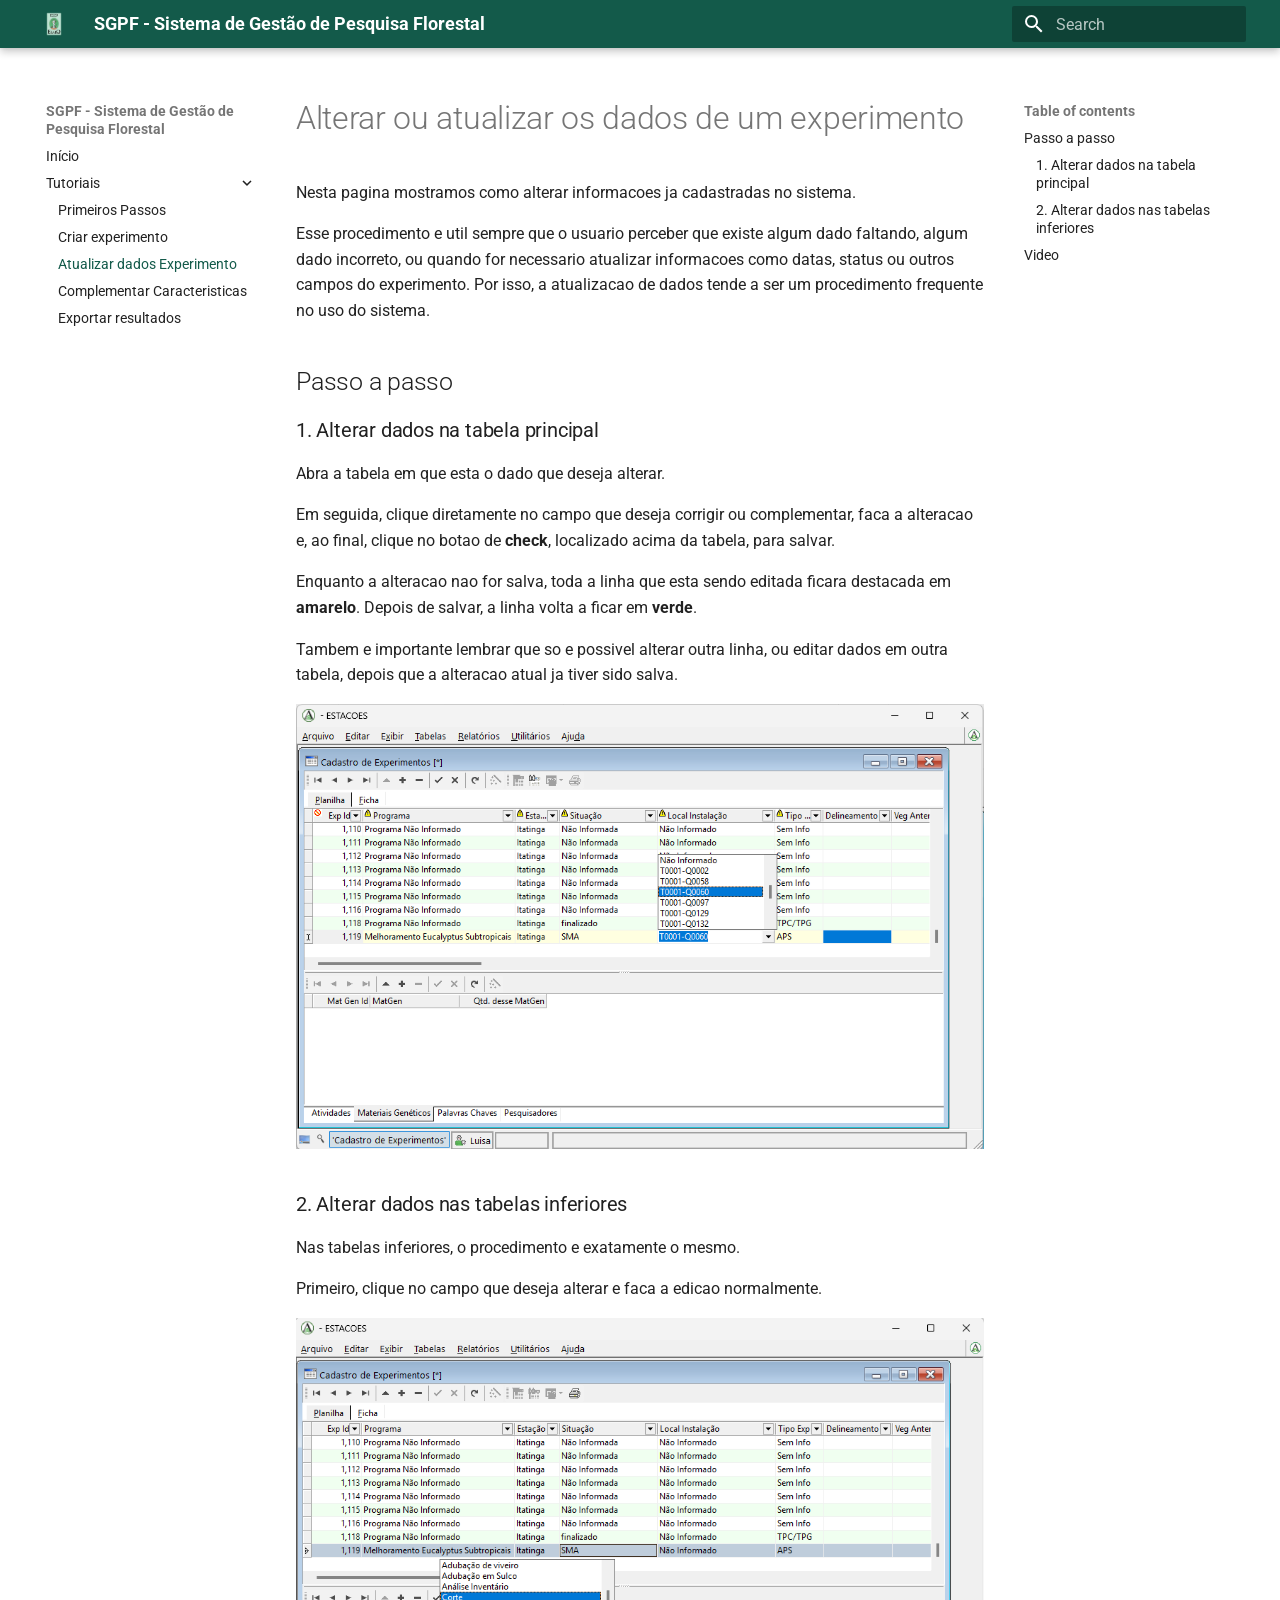
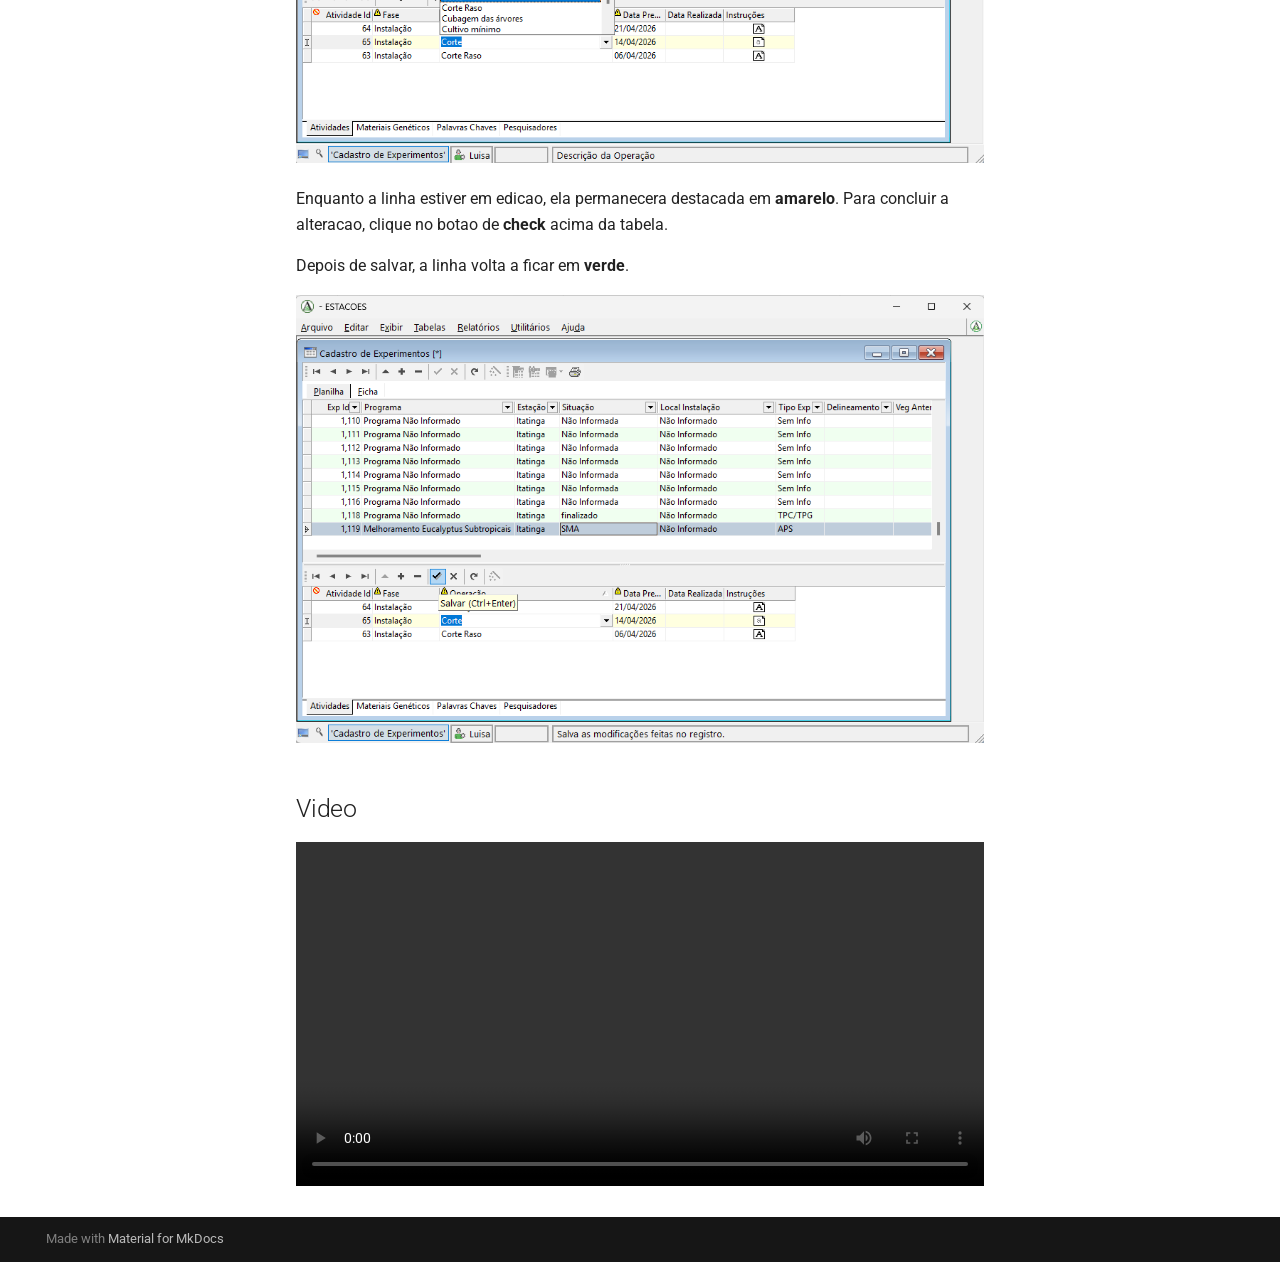
==== commit e4da5052: "Deployed 0056dc8 with MkDocs version: 1.6.1" ====
--- a/AlteracaoCadastroExperimento/index.html
+++ b/AlteracaoCadastroExperimento/index.html
@@ -66,7 +66,7 @@
     <div data-md-component="skip">
       
         
-        <a href="#alterar-ou-atualizar-os-dados-de-umexperimento" class="md-skip">
+        <a href="#alterar-ou-atualizar-os-dados-de-um-experimento" class="md-skip">
           Skip to content
         </a>
       
@@ -391,7 +391,46 @@
   <a href="#passo-a-passo" class="md-nav__link">
     <span class="md-ellipsis">
       
-        📌 Passo a passo
+        Passo a passo
+      
+    </span>
+  </a>
+  
+    <nav class="md-nav" aria-label="Passo a passo">
+      <ul class="md-nav__list">
+        
+          <li class="md-nav__item">
+  <a href="#1-alterar-dados-na-tabela-principal" class="md-nav__link">
+    <span class="md-ellipsis">
+      
+        1. Alterar dados na tabela principal
+      
+    </span>
+  </a>
+  
+</li>
+        
+          <li class="md-nav__item">
+  <a href="#2-alterar-dados-nas-tabelas-inferiores" class="md-nav__link">
+    <span class="md-ellipsis">
+      
+        2. Alterar dados nas tabelas inferiores
+      
+    </span>
+  </a>
+  
+</li>
+        
+      </ul>
+    </nav>
+  
+</li>
+      
+        <li class="md-nav__item">
+  <a href="#video" class="md-nav__link">
+    <span class="md-ellipsis">
+      
+        Video
       
     </span>
   </a>
@@ -442,7 +481,7 @@
   
   
     <li class="md-nav__item">
-      <a href="../tutorial2/" class="md-nav__link">
+      <a href="../exportTable/" class="md-nav__link">
         
   
   
@@ -500,7 +539,46 @@
   <a href="#passo-a-passo" class="md-nav__link">
     <span class="md-ellipsis">
       
-        📌 Passo a passo
+        Passo a passo
+      
+    </span>
+  </a>
+  
+    <nav class="md-nav" aria-label="Passo a passo">
+      <ul class="md-nav__list">
+        
+          <li class="md-nav__item">
+  <a href="#1-alterar-dados-na-tabela-principal" class="md-nav__link">
+    <span class="md-ellipsis">
+      
+        1. Alterar dados na tabela principal
+      
+    </span>
+  </a>
+  
+</li>
+        
+          <li class="md-nav__item">
+  <a href="#2-alterar-dados-nas-tabelas-inferiores" class="md-nav__link">
+    <span class="md-ellipsis">
+      
+        2. Alterar dados nas tabelas inferiores
+      
+    </span>
+  </a>
+  
+</li>
+        
+      </ul>
+    </nav>
+  
+</li>
+      
+        <li class="md-nav__item">
+  <a href="#video" class="md-nav__link">
+    <span class="md-ellipsis">
+      
+        Video
       
     </span>
   </a>
@@ -524,9 +602,28 @@
 
 
 
-<h1 id="alterar-ou-atualizar-os-dados-de-umexperimento">Alterar ou Atualizar os dados de umExperimento</h1>
-<h2 id="passo-a-passo">📌 Passo a passo</h2>
-<p>Em contrução</p>
+<h1 id="alterar-ou-atualizar-os-dados-de-um-experimento">Alterar ou atualizar os dados de um experimento</h1>
+<p>Nesta pagina mostramos como alterar informacoes ja cadastradas no sistema.</p>
+<p>Esse procedimento e util sempre que o usuario perceber que existe algum dado faltando, algum dado incorreto, ou quando for necessario atualizar informacoes como datas, status ou outros campos do experimento. Por isso, a atualizacao de dados tende a ser um procedimento frequente no uso do sistema.</p>
+<h2 id="passo-a-passo">Passo a passo</h2>
+<h3 id="1-alterar-dados-na-tabela-principal">1. Alterar dados na tabela principal</h3>
+<p>Abra a tabela em que esta o dado que deseja alterar.</p>
+<p>Em seguida, clique diretamente no campo que deseja corrigir ou complementar, faca a alteracao e, ao final, clique no botao de <strong>check</strong>, localizado acima da tabela, para salvar.</p>
+<p>Enquanto a alteracao nao for salva, toda a linha que esta sendo editada ficara destacada em <strong>amarelo</strong>. Depois de salvar, a linha volta a ficar em <strong>verde</strong>.</p>
+<p>Tambem e importante lembrar que so e possivel alterar outra linha, ou editar dados em outra tabela, depois que a alteracao atual ja tiver sido salva.</p>
+<p><img alt="Exemplo de alteracao de dados na tabela principal do experimento" src="../images/Atualiza1.png" /></p>
+<h3 id="2-alterar-dados-nas-tabelas-inferiores">2. Alterar dados nas tabelas inferiores</h3>
+<p>Nas tabelas inferiores, o procedimento e exatamente o mesmo.</p>
+<p>Primeiro, clique no campo que deseja alterar e faca a edicao normalmente.</p>
+<p><img alt="Inicio da alteracao em uma das tabelas inferiores" src="../images/Atualiza2.png" /></p>
+<p>Enquanto a linha estiver em edicao, ela permanecera destacada em <strong>amarelo</strong>. Para concluir a alteracao, clique no botao de <strong>check</strong> acima da tabela.</p>
+<p>Depois de salvar, a linha volta a ficar em <strong>verde</strong>.</p>
+<p><img alt="Salvamento da alteracao em uma das tabelas inferiores" src="../images/Atualiza3.png" /></p>
+<h2 id="video">Video</h2>
+<video controls width="100%">
+  <source src="../videos/atualizarDados.mp4" type="video/mp4">
+  Seu navegador nao suporta a exibicao deste video.
+</video>
 
 
 
--- a/stylesheets/extra.css
+++ b/stylesheets/extra.css
@@ -3,4 +3,89 @@
   --md-primary-fg-color--light: #2b7463;
   --md-primary-fg-color--dark: #0e4538;
   --md-accent-fg-color: #135a4a;
+  --sgpf-surface: #f4f8f5;
+  --sgpf-border: #d5e3da;
+  --sgpf-text-soft: #456458;
 }
+
+.home-hero {
+  margin: 0 0 2rem;
+  padding: 1.5rem 1.5rem 1.25rem;
+  border: 1px solid var(--sgpf-border);
+  border-radius: 1rem;
+  background: linear-gradient(135deg, #f7faf8 0%, #e7f1eb 100%);
+}
+
+.home-hero__content {
+  max-width: 48rem;
+}
+
+.home-eyebrow {
+  margin: 0 0 0.6rem;
+  color: var(--md-primary-fg-color);
+  font-size: 0.78rem;
+  font-weight: 700;
+  letter-spacing: 0.08em;
+  text-transform: uppercase;
+}
+
+.home-lead {
+  margin: 0;
+  color: #1d342c;
+  font-size: 1.05rem;
+  line-height: 1.7;
+}
+
+.tutorial-grid {
+  display: grid;
+  grid-template-columns: repeat(auto-fit, minmax(220px, 1fr));
+  gap: 1rem;
+  margin-top: 1rem;
+}
+
+.tutorial-card {
+  display: flex;
+  flex-direction: column;
+  gap: 0.55rem;
+  min-height: 100%;
+  padding: 1.15rem;
+  border: 1px solid var(--sgpf-border);
+  border-radius: 1rem;
+  background: #fff;
+  color: inherit;
+  text-decoration: none;
+  box-shadow: 0 10px 24px rgba(19, 90, 74, 0.06);
+  transition: transform 0.18s ease, box-shadow 0.18s ease, border-color 0.18s ease;
+}
+
+.tutorial-card:hover {
+  border-color: var(--md-primary-fg-color);
+  box-shadow: 0 16px 30px rgba(19, 90, 74, 0.12);
+  transform: translateY(-3px);
+}
+
+.tutorial-card__kicker {
+  color: var(--md-primary-fg-color);
+  font-size: 0.76rem;
+  font-weight: 700;
+  letter-spacing: 0.06em;
+  text-transform: uppercase;
+}
+
+.tutorial-card__title {
+  color: #183028;
+  font-size: 1rem;
+  line-height: 1.35;
+}
+
+.tutorial-card__text {
+  color: var(--sgpf-text-soft);
+  font-size: 0.92rem;
+  line-height: 1.6;
+}
+
+@media (max-width: 700px) {
+  .home-hero {
+    padding: 1.2rem 1rem;
+  }
+}
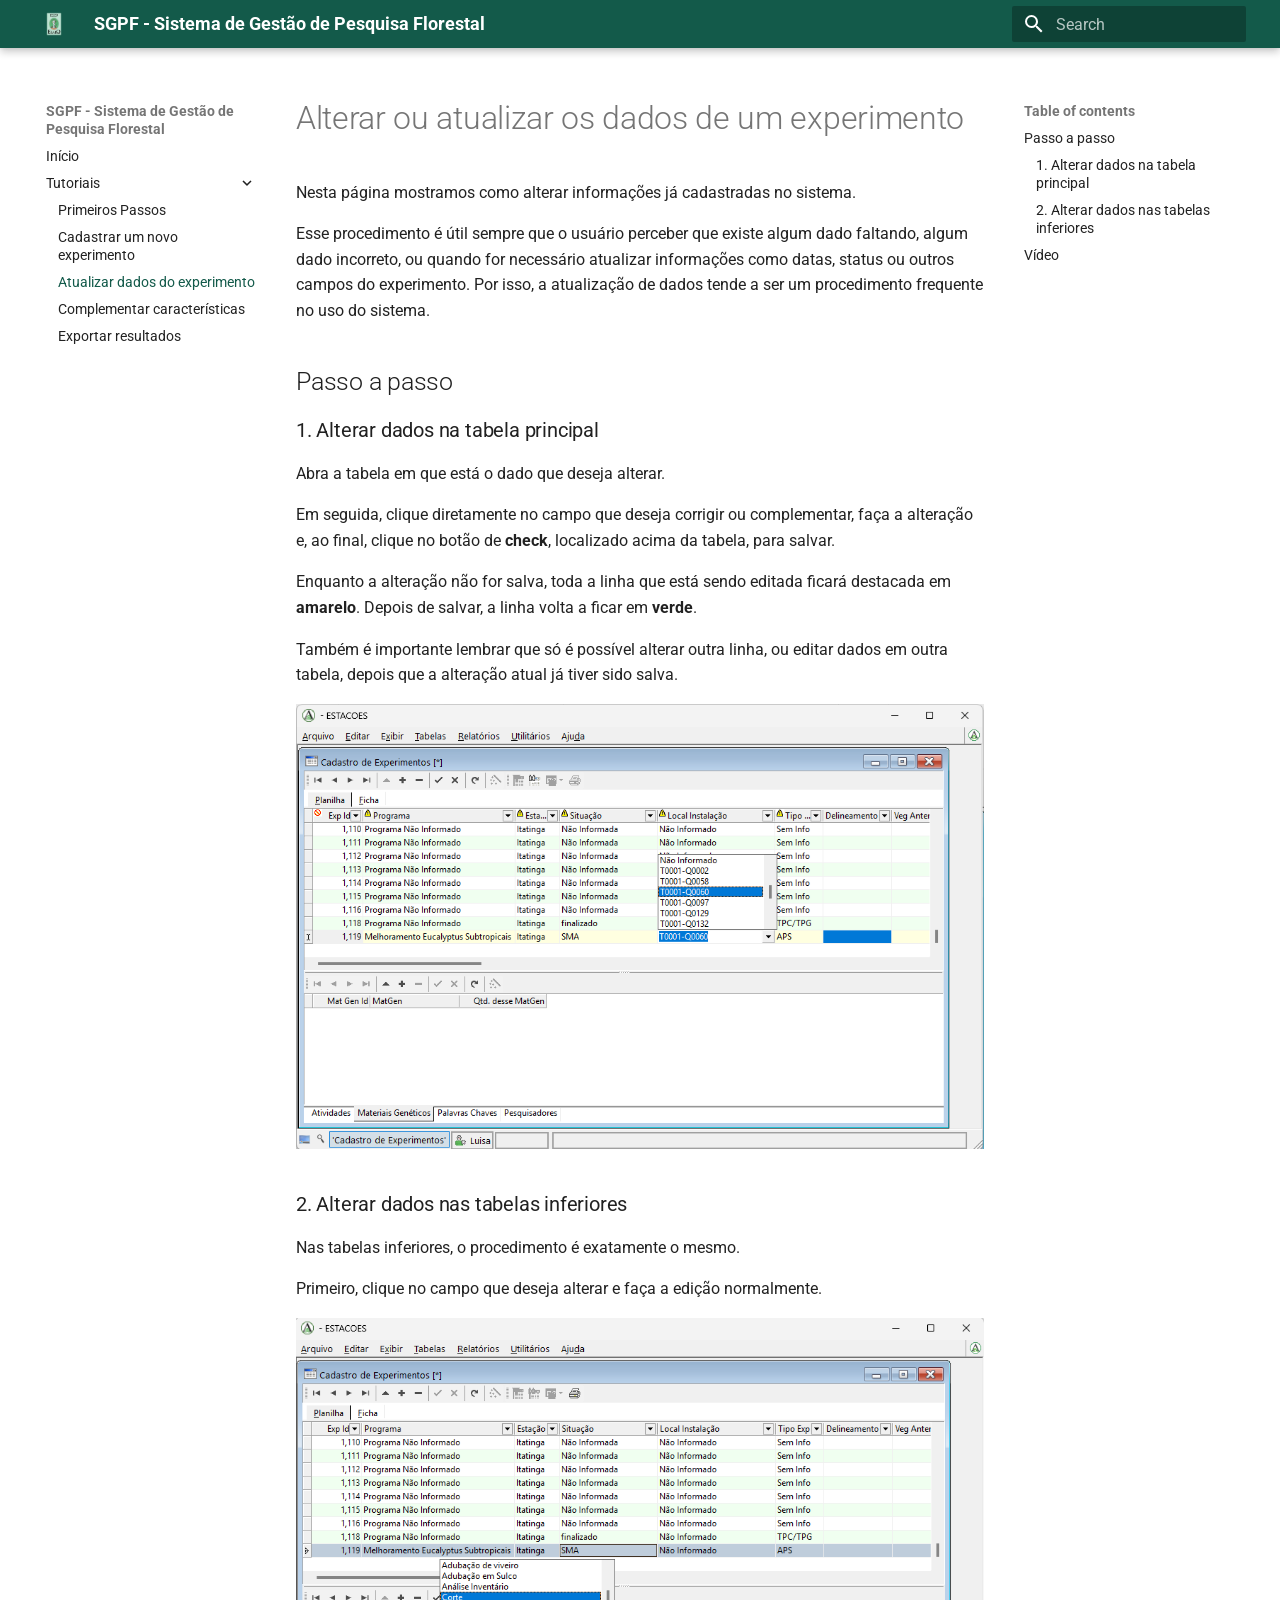
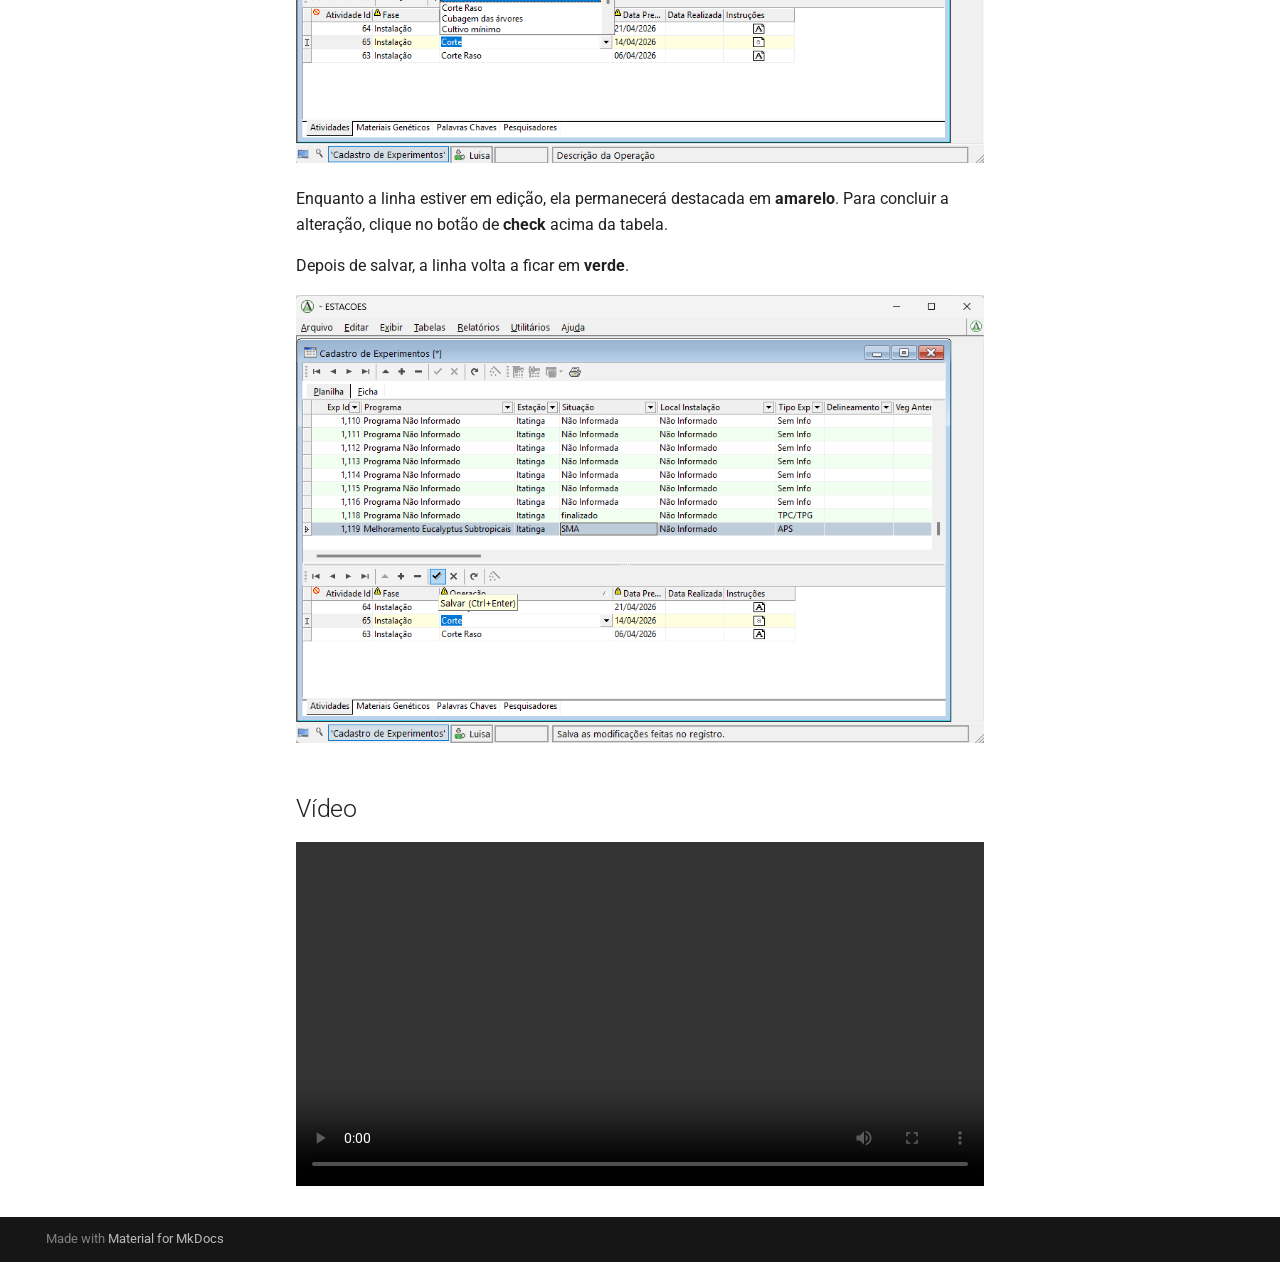
==== commit a42d8e0a: "Deployed bd36064 with MkDocs version: 1.6.1" ====
--- a/AlteracaoCadastroExperimento/index.html
+++ b/AlteracaoCadastroExperimento/index.html
@@ -23,7 +23,7 @@
     
     
       
-        <title>Atualizar dados Experimento - SGPF - Sistema de Gestão de Pesquisa Florestal</title>
+        <title>Atualizar dados do experimento - SGPF - Sistema de Gestão de Pesquisa Florestal</title>
       
     
     
@@ -101,7 +101,7 @@
         <div class="md-header__topic" data-md-component="header-topic">
           <span class="md-ellipsis">
             
-              Atualizar dados Experimento
+              Atualizar dados do experimento
             
           </span>
         </div>
@@ -307,7 +307,7 @@
   <span class="md-ellipsis">
     
   
-    Criar experimento
+    Cadastrar um novo experimento
   
 
     
@@ -344,7 +344,7 @@
   <span class="md-ellipsis">
     
   
-    Atualizar dados Experimento
+    Atualizar dados do experimento
   
 
     
@@ -362,7 +362,7 @@
   <span class="md-ellipsis">
     
   
-    Atualizar dados Experimento
+    Atualizar dados do experimento
   
 
     
@@ -430,7 +430,7 @@
   <a href="#video" class="md-nav__link">
     <span class="md-ellipsis">
       
-        Video
+        Vídeo
       
     </span>
   </a>
@@ -460,7 +460,7 @@
   <span class="md-ellipsis">
     
   
-    Complementar Caracteristicas
+    Complementar características
   
 
     
@@ -578,7 +578,7 @@
   <a href="#video" class="md-nav__link">
     <span class="md-ellipsis">
       
-        Video
+        Vídeo
       
     </span>
   </a>
@@ -603,26 +603,26 @@
 
 
 <h1 id="alterar-ou-atualizar-os-dados-de-um-experimento">Alterar ou atualizar os dados de um experimento</h1>
-<p>Nesta pagina mostramos como alterar informacoes ja cadastradas no sistema.</p>
-<p>Esse procedimento e util sempre que o usuario perceber que existe algum dado faltando, algum dado incorreto, ou quando for necessario atualizar informacoes como datas, status ou outros campos do experimento. Por isso, a atualizacao de dados tende a ser um procedimento frequente no uso do sistema.</p>
+<p>Nesta página mostramos como alterar informações já cadastradas no sistema.</p>
+<p>Esse procedimento é útil sempre que o usuário perceber que existe algum dado faltando, algum dado incorreto, ou quando for necessário atualizar informações como datas, status ou outros campos do experimento. Por isso, a atualização de dados tende a ser um procedimento frequente no uso do sistema.</p>
 <h2 id="passo-a-passo">Passo a passo</h2>
 <h3 id="1-alterar-dados-na-tabela-principal">1. Alterar dados na tabela principal</h3>
-<p>Abra a tabela em que esta o dado que deseja alterar.</p>
-<p>Em seguida, clique diretamente no campo que deseja corrigir ou complementar, faca a alteracao e, ao final, clique no botao de <strong>check</strong>, localizado acima da tabela, para salvar.</p>
-<p>Enquanto a alteracao nao for salva, toda a linha que esta sendo editada ficara destacada em <strong>amarelo</strong>. Depois de salvar, a linha volta a ficar em <strong>verde</strong>.</p>
-<p>Tambem e importante lembrar que so e possivel alterar outra linha, ou editar dados em outra tabela, depois que a alteracao atual ja tiver sido salva.</p>
-<p><img alt="Exemplo de alteracao de dados na tabela principal do experimento" src="../images/Atualiza1.png" /></p>
+<p>Abra a tabela em que está o dado que deseja alterar.</p>
+<p>Em seguida, clique diretamente no campo que deseja corrigir ou complementar, faça a alteração e, ao final, clique no botão de <strong>check</strong>, localizado acima da tabela, para salvar.</p>
+<p>Enquanto a alteração não for salva, toda a linha que está sendo editada ficará destacada em <strong>amarelo</strong>. Depois de salvar, a linha volta a ficar em <strong>verde</strong>.</p>
+<p>Também é importante lembrar que só é possível alterar outra linha, ou editar dados em outra tabela, depois que a alteração atual já tiver sido salva.</p>
+<p><img alt="Exemplo de alteração de dados na tabela principal do experimento" src="../images/Atualiza1.png" /></p>
 <h3 id="2-alterar-dados-nas-tabelas-inferiores">2. Alterar dados nas tabelas inferiores</h3>
-<p>Nas tabelas inferiores, o procedimento e exatamente o mesmo.</p>
-<p>Primeiro, clique no campo que deseja alterar e faca a edicao normalmente.</p>
-<p><img alt="Inicio da alteracao em uma das tabelas inferiores" src="../images/Atualiza2.png" /></p>
-<p>Enquanto a linha estiver em edicao, ela permanecera destacada em <strong>amarelo</strong>. Para concluir a alteracao, clique no botao de <strong>check</strong> acima da tabela.</p>
+<p>Nas tabelas inferiores, o procedimento é exatamente o mesmo.</p>
+<p>Primeiro, clique no campo que deseja alterar e faça a edição normalmente.</p>
+<p><img alt="Início da alteração em uma das tabelas inferiores" src="../images/Atualiza2.png" /></p>
+<p>Enquanto a linha estiver em edição, ela permanecerá destacada em <strong>amarelo</strong>. Para concluir a alteração, clique no botão de <strong>check</strong> acima da tabela.</p>
 <p>Depois de salvar, a linha volta a ficar em <strong>verde</strong>.</p>
-<p><img alt="Salvamento da alteracao em uma das tabelas inferiores" src="../images/Atualiza3.png" /></p>
-<h2 id="video">Video</h2>
+<p><img alt="Salvamento da alteração em uma das tabelas inferiores" src="../images/Atualiza3.png" /></p>
+<h2 id="video">Vídeo</h2>
 <video controls width="100%">
   <source src="../videos/atualizarDados.mp4" type="video/mp4">
-  Seu navegador nao suporta a exibicao deste video.
+  Seu navegador não suporta a exibição deste vídeo.
 </video>
 
 
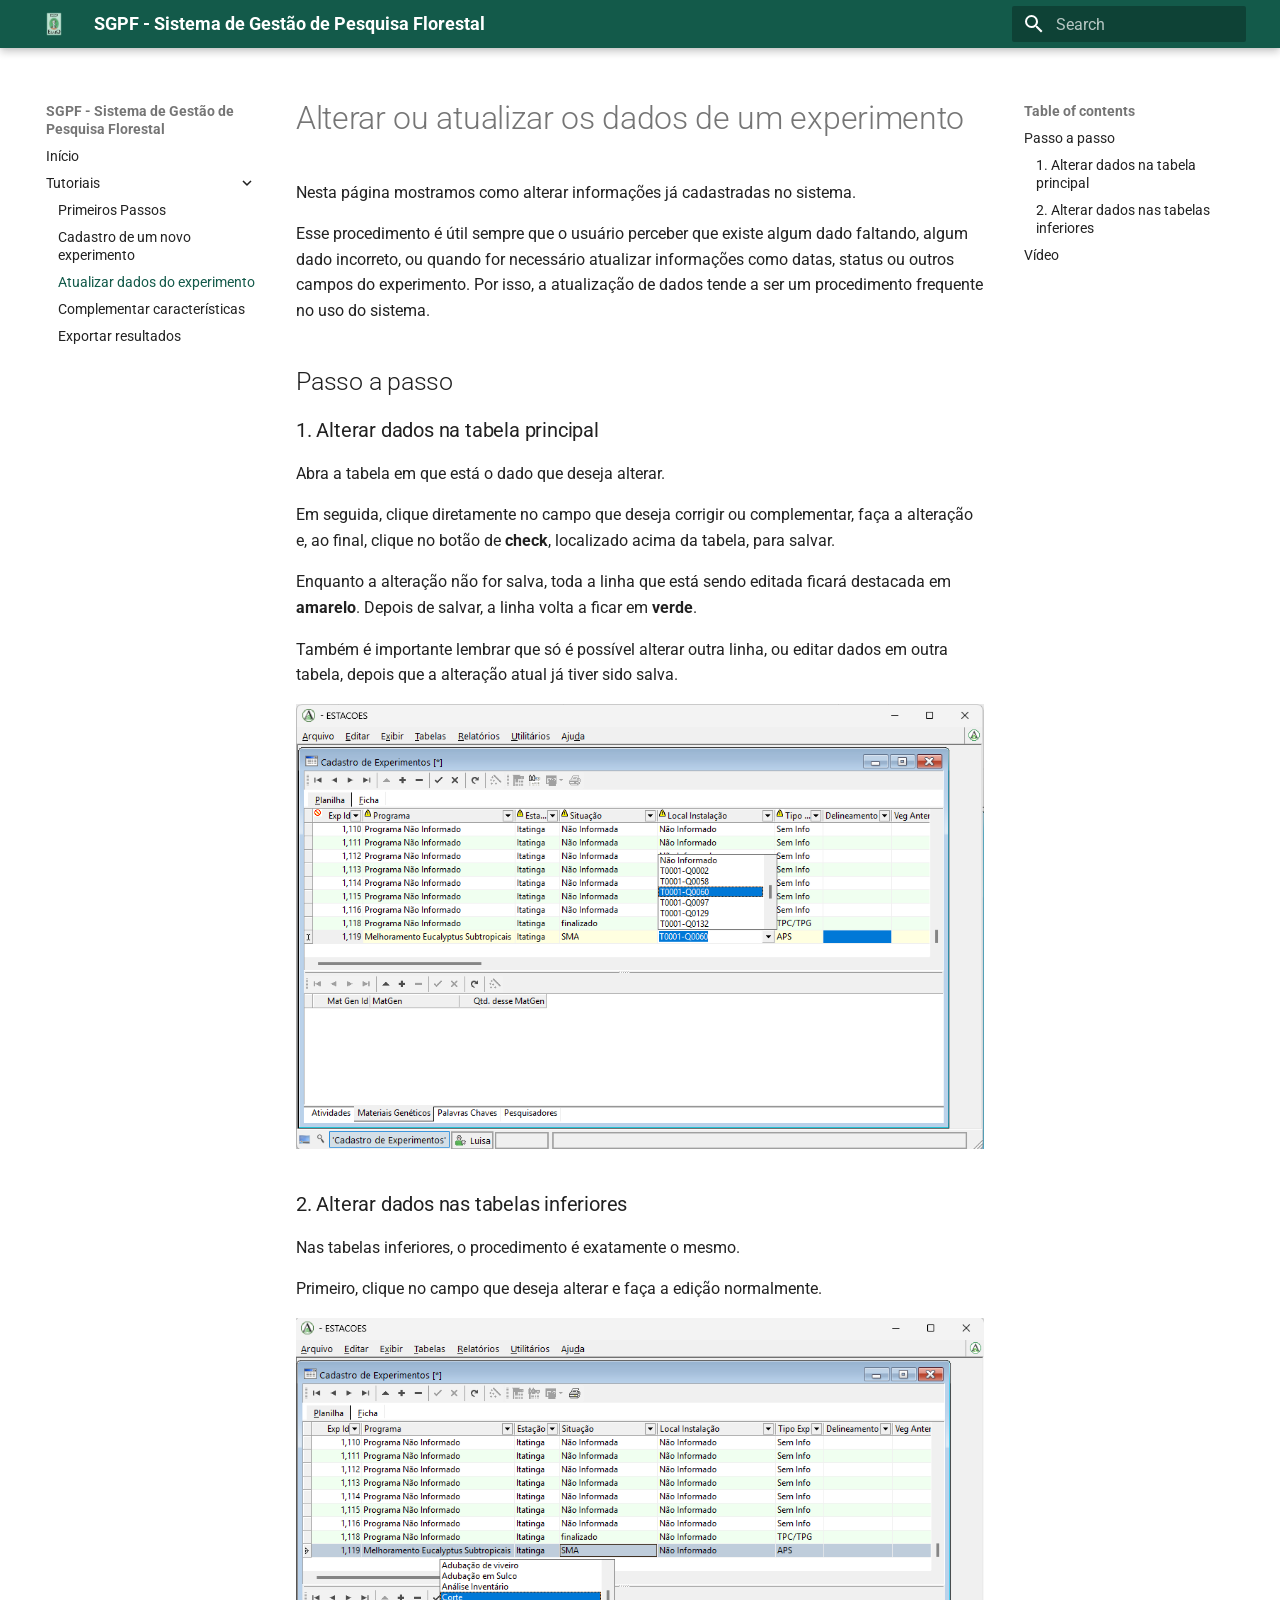
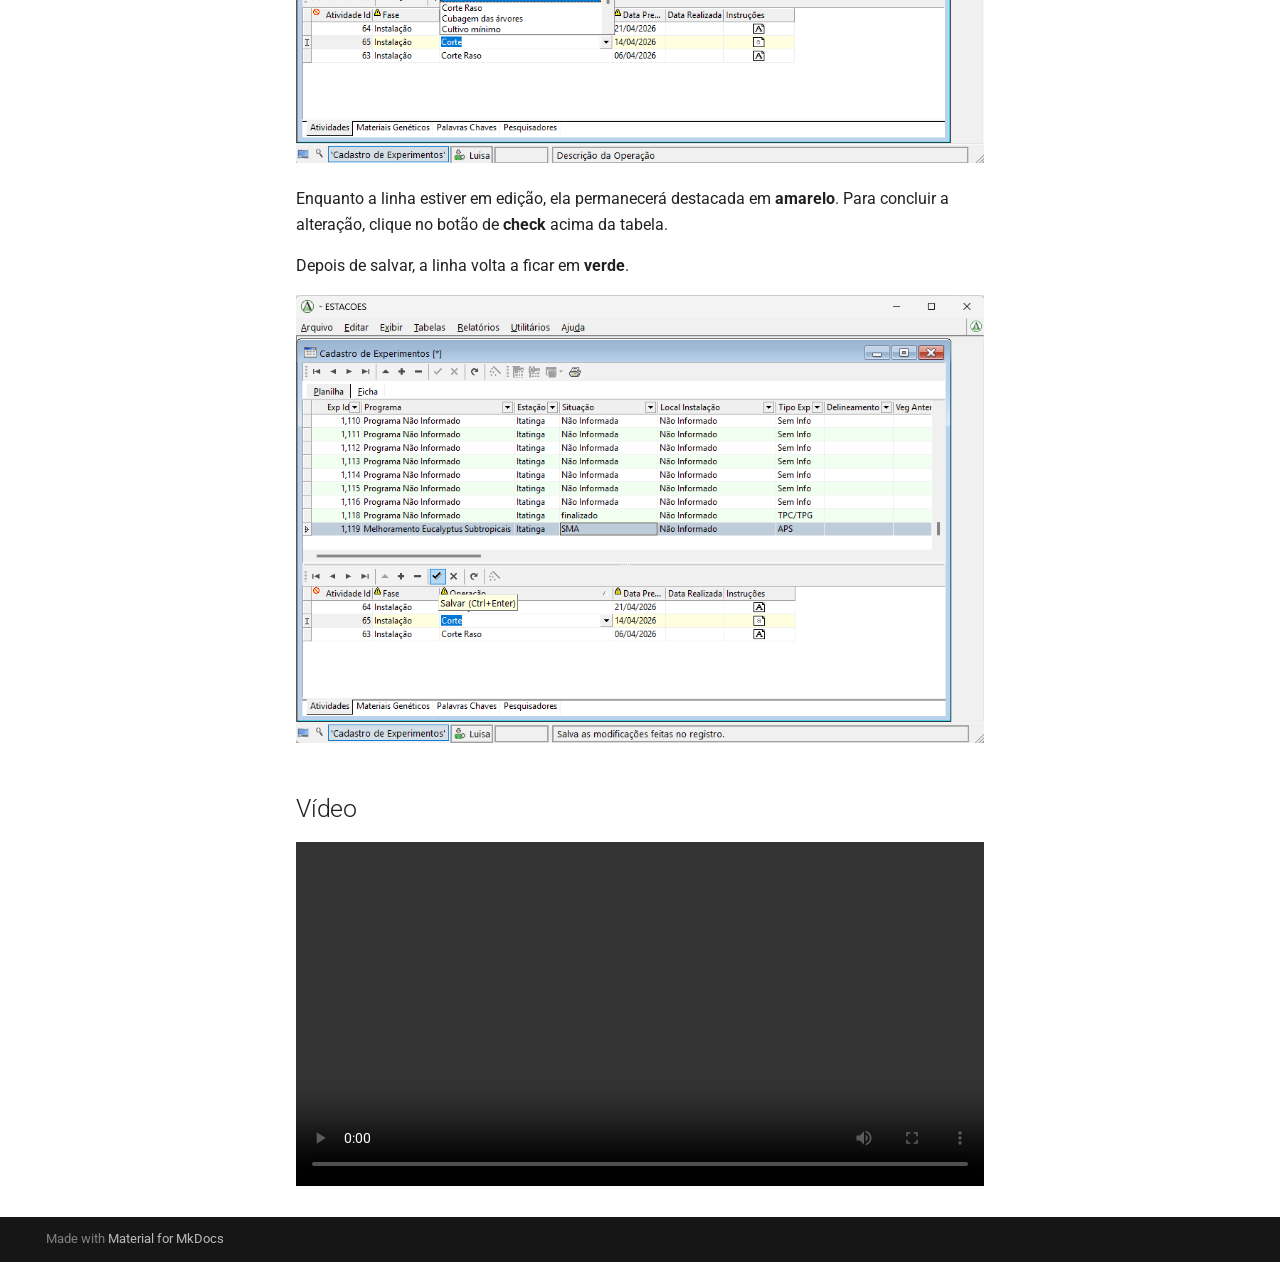
==== commit 770ec40c: "Deployed 6819b4c with MkDocs version: 1.6.1" ====
--- a/AlteracaoCadastroExperimento/index.html
+++ b/AlteracaoCadastroExperimento/index.html
@@ -307,7 +307,7 @@
   <span class="md-ellipsis">
     
   
-    Cadastrar um novo experimento
+    Cadastro de um novo experimento
   
 
     
